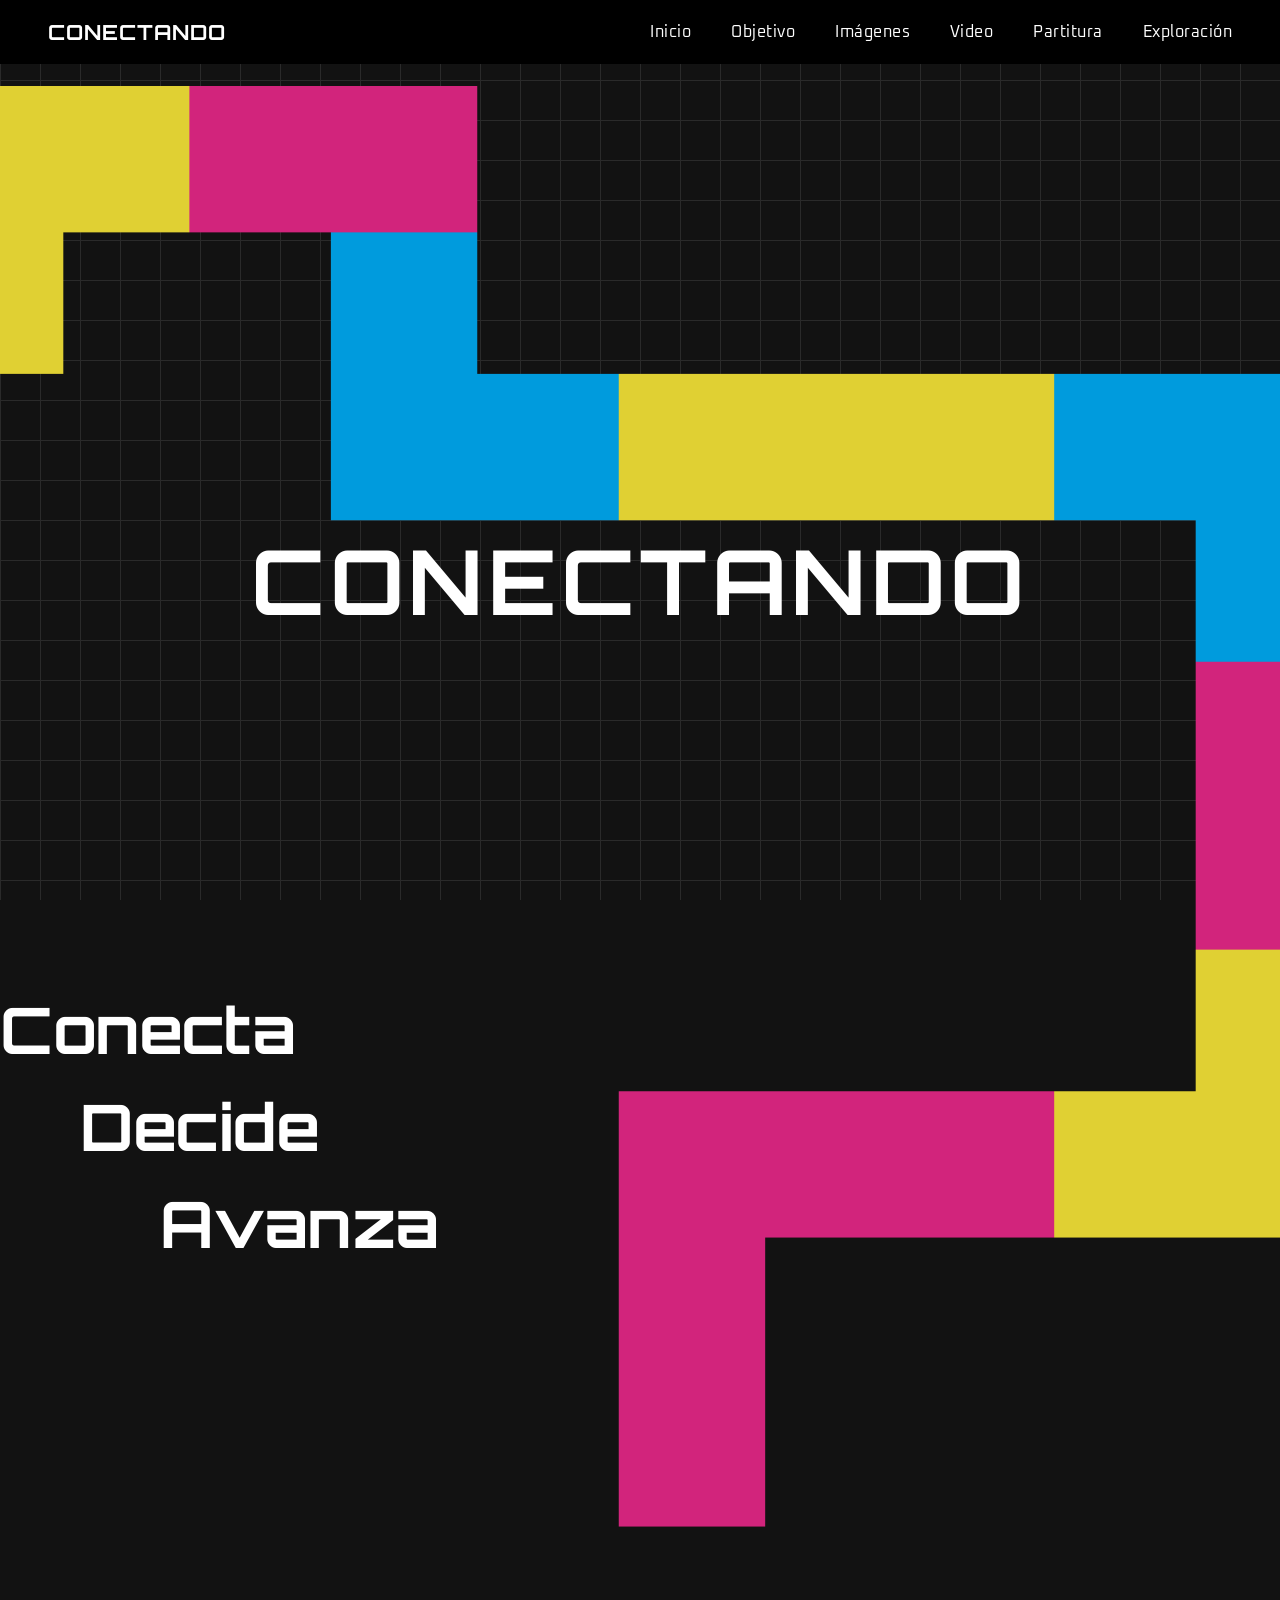
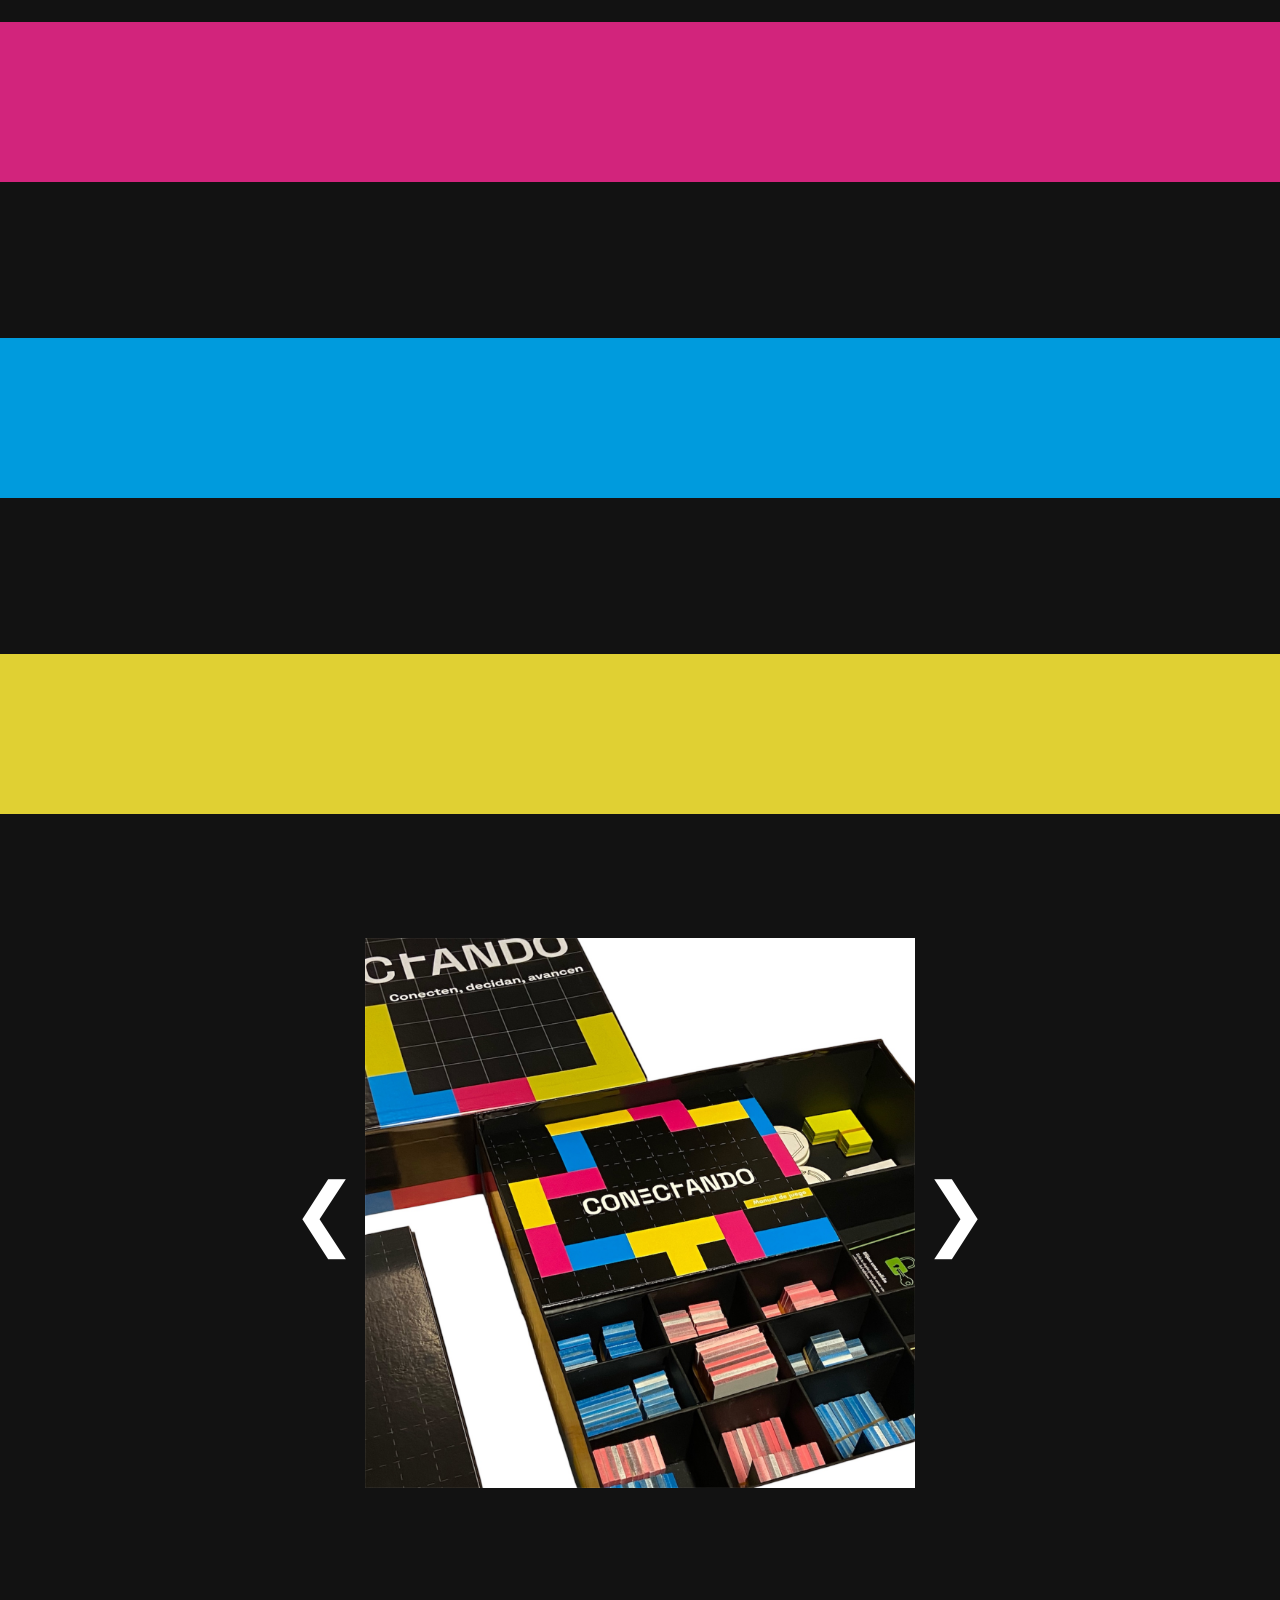
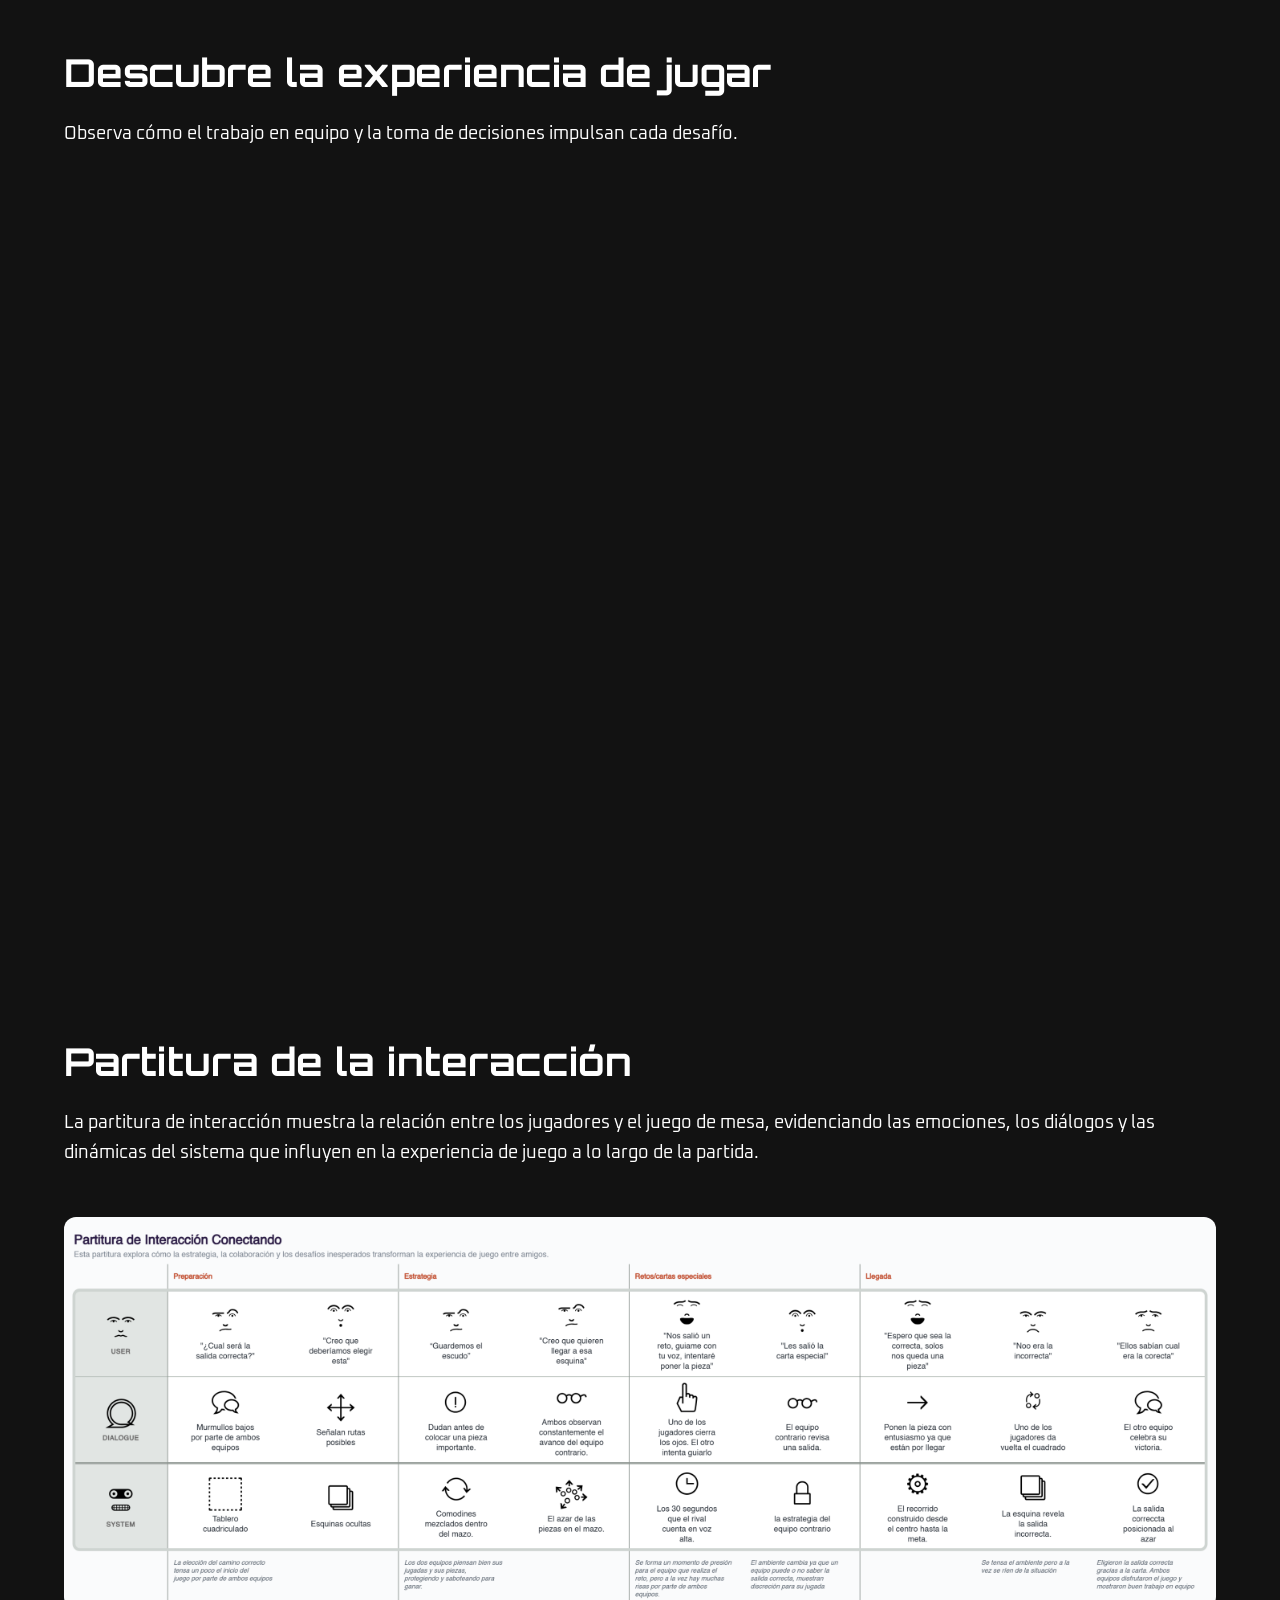
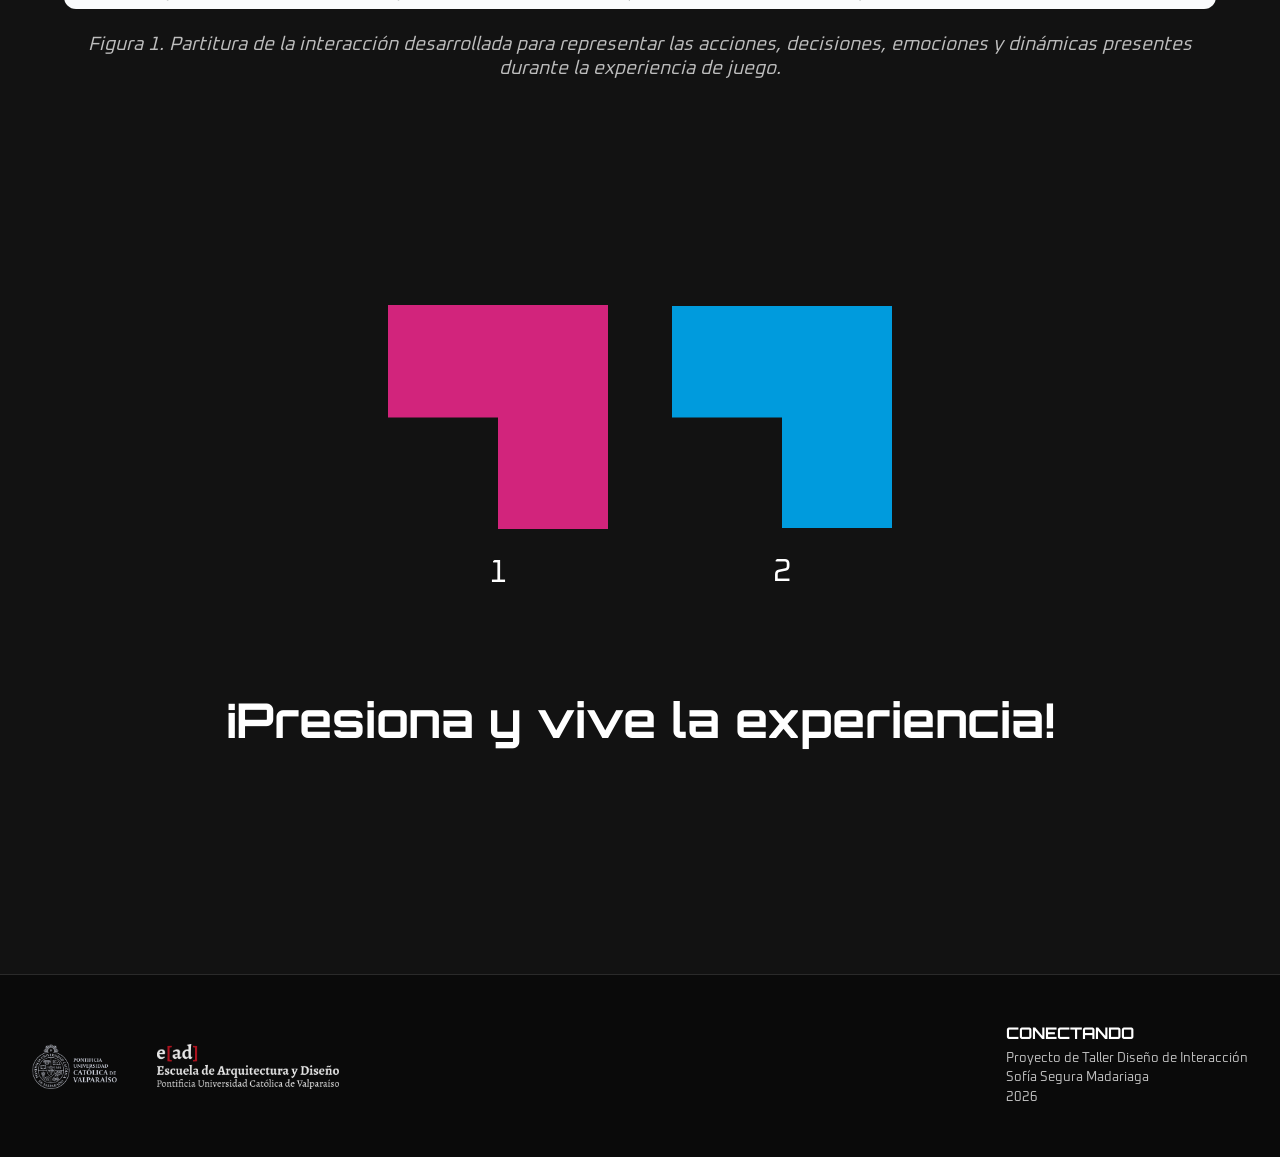
==== index.html @ a6052570 "Descripción de los cambios" ====
<!DOCTYPE html>
<html lang="es">


<head>


<meta charset="UTF-8">
<meta name="viewport" content="width=device-width, initial-scale=1.0">


<title>Conectando</title>


<link rel="preconnect" href="https://fonts.googleapis.com">
<link rel="preconnect" href="https://fonts.gstatic.com" crossorigin>


<link href="https://fonts.googleapis.com/css2?family=Orbitron:wght@400;500;700;800&family=Oxanium:wght@300;400;500;600;700&display=swap" rel="stylesheet">


<link rel="stylesheet" href="style.css">


</head>


<body>

<div class="grid"></div>

<nav id="navbar">

    <div class="nav-logo">CONECTANDO</div>

    <div class="nav-links">

        <a class="nav-link" data-color="amarillo" data-target="hero">Inicio</a>
        <a class="nav-link" data-color="rosa" data-target="franjas">Objetivo</a>
        <a class="nav-link" data-color="celeste" data-target="gallery">Imágenes</a>
        <a class="nav-link" data-color="amarillo" data-target="video">Video</a>
        <a class="nav-link" data-color="rosa" data-target="score">Partitura</a>
        <a class="nav-link" data-color="celeste" data-target="pieces">Exploración</a>

    </div>

</nav>

<div id="loader">

    <div class="loader-pieces">

        <img src="assets/PIEZA DE CARGA-1.png" class="loader-piece loader-yellow">

        <img src="assets/PIEZA DE CARGA-2.png" class="loader-piece loader-pink">

        <img src="assets/PIEZA DE CARGA-3.png" class="loader-piece loader-blue">

    </div>

</div>


<main>


<!-- HERO -->


<section id="hero">


    <div class="path-container">


        <img
            src="assets/V1-Recorrido.png"
            class="path"
            id="path-1"
            alt="Recorrido 1">


        <img
            src="assets/V2-Recorrido.png"
            class="path"
            id="path-2"
            alt="Recorrido 2">


        <img
            src="assets/V3-Recorrido.png"
            class="path"
            id="path-3"
            alt="Recorrido 3">


    </div>


    <div class="hero-content">


        <h1 id="titulo">
            CONECTANDO
        </h1>


        <div class="slogan">


            <span class="conecta">
                Conecta
            </span>


            <span class="decide">
                Decide
            </span>


            <span class="avanza">
                Avanza
            </span>


        </div>


    </div>


</section>


<!-- FRANJA 1 -->


<section class="info-section" id="franjas">


    <div class="info-wrapper">


        <div class="info-content">


            <h2>
                El juego de mesa que pone a prueba tu ingenio
            </h2>


            <p>
                Conectando es un emocionante juego de mesa para 4 jugadores divididos en 2 equipos. La estrategia, la intuición y el trabajo en equipo serán la clave para alcanzar la victoria.
            </p>


        </div>


        <div class="color-bar pink"></div>


    </div>


</section>


<!-- FRANJA 2 -->


<section class="info-section">


    <div class="info-wrapper">


        <div class="color-bar blue"></div>


        <div class="info-content">


            <h2>
                Construye tu camino desde el centro
            </h2>


            <p>
                Desde el centro del tablero, cada jugador construye su propio camino mientras enfrenta penitencias y aprovecha comodines que pueden ayudar a su equipo o sabotear a sus rivales.
            </p>


        </div>


    </div>


</section>


<!-- FRANJA 3 -->


<section class="info-section">


    <div class="info-wrapper">


        <div class="color-bar yellow"></div>


        <div class="info-content">


            <h2>
                Encuentra la salida correcta antes que los demás
            </h2>


            <p>
                El tablero tiene cuatro posibles salidas, pero solo una es la correcta. El equipo que logre conectar su ruta con la salida verde será el ganador.
            </p>


            <strong>
                ¿Lograrás descubrirla antes que tus oponentes?
            </strong>


        </div>


    </div>


</section>


<!-- CARRUSEL -->


<section id="gallery">


    <div class="carousel">


    <button class="arrow prev">&#10094;</button>


    <div class="carrusel">


        <img class="slide active" src="assets/Experiencia juego-Foto-1.JPG">


        <img class="slide" src="assets/Experiencia juego-Foto-2.JPG">


        <img class="slide" src="assets/Experiencia juego-Foto-3.jpeg">


        <img class="slide" src="assets/Experiencia juego-Foto-4.JPG">


    </div>


    <button class="arrow next">&#10095;</button>


</div>


</section>

<!-- VIDEO -->

<section id="video">

    <div class="video-header">

        <h2>
            Descubre la experiencia de jugar
        </h2>

        <p>
            Observa cómo el trabajo en equipo y la toma de decisiones impulsan cada desafío.
        </p>

    </div>

    <div class="video-wrapper">

        <iframe
            src="https://www.youtube.com/embed/erlROwDuNng"
            title="Video del juego Conectando"
            frameborder="0"
            allow="accelerometer; autoplay; clipboard-write; encrypted-media; gyroscope; picture-in-picture"
            allowfullscreen>
        </iframe>

    </div>

</section>

<!-- PARTITURA -->

<section id="score">

    <div class="score-header">

        <h2>
            Partitura de la interacción
        </h2>

        <p>
            La partitura de interacción muestra la relación entre los jugadores y el juego de mesa, evidenciando las emociones, los diálogos y las dinámicas del sistema que influyen en la experiencia de juego a lo largo de la partida.
        </p>

    </div>

    <div class="score-image">

        <img
            src="assets/Partitura-experiencia.png"
            alt="Partitura de la interacción">

            <p class="score-caption">
    Figura 1. Partitura de la interacción desarrollada para representar las acciones, decisiones, emociones y dinámicas presentes durante la experiencia de juego.
</p>

    </div>

</section>

<!-- PIEZAS -->


<section id="pieces">

    <div
        class="piece"
        data-link="exploracion.html">

        <img
            src="assets/Pieza-Boton-1.png"
            alt="Opción 1">

        <span>1</span>

    </div>

    <div
        class="piece"
        data-link="exploracion2.html">


        <img
            src="assets/Pieza-Boton-2.png"
            alt="Opción 2">

        <span>2</span>

    </div>

</section>


<!-- CTA -->


<section id="cta">


    <h2>
        ¡Presiona y vive la experiencia!
    </h2>


</section>


</main>

<footer id="footer">

    <div class="footer-logos">

        <img
            src="assets/logo-universidad.png"
            alt="Universidad">

        <img
            src="assets/Logo-facultad-EAD.png"
            alt="Facultad">

    </div>

    <div class="footer-info">

        <h3>CONECTANDO</h3>

        <p>Proyecto de Taller Diseño de Interacción</p>

        <p>Sofía Segura Madariaga</p>

        <p>2026</p>

    </div>



</footer>

<script src="script.js"></script>


</body>


</html>
---- style.css ----
:root{


--pink:#D2247C;
--blue:#009BDD;
--yellow:#E0D033;


--bg:#121212;
--grid:#2A2A2A;
--white:#F5F5F5;


}


*{
margin:0;
padding:0;
box-sizing:border-box;
}


body{

    padding-top:70px;


background:var(--bg);
color:white;
overflow-x:hidden;


font-family:'Oxanium',sans-serif;

    cursor:url('assets/Cursor-Amarillo.png') 0 0, auto;

}


/* GRID */


.grid{


position:fixed;
inset:0;


background-image:
linear-gradient(var(--grid) 1px, transparent 1px),
linear-gradient(90deg,var(--grid) 1px, transparent 1px);


background-size:40px 40px;


z-index:-1;


}


/* HERO */


#hero{


    position:relative;


    min-height:100vh;


    padding:1cm;


    margin-bottom:20rem;


}


.path-container{


    position:absolute;
    inset:0;


    overflow:visible;


    pointer-events:none;


}


.path{


    position:absolute;


    top:1rem;
    left:54%;


    transform:translateX(-58%);


    width: 1550px;


    height:auto;


}


/* TITULO */


.hero-content{


    position:relative;


    z-index:2;


    display:flex;


    flex-direction:column;


    align-items:center;


    padding-top:6rem;


}


#titulo{


    font-family:'Orbitron',sans-serif;


    font-size:clamp(4rem,7vw,7rem);


    font-weight:700;


    letter-spacing:.05em;


    text-align:center;


    margin-top:20rem;


     color:#ffffff;
    cursor:pointer;
    transition:color .3s ease;


}


/* ESLOGAN */


.slogan{


    margin-top:22rem;


    display:flex;
    flex-direction:column;


    gap:1rem;


    font-family:'Orbitron',sans-serif;


    font-size:4rem;


    font-weight:700;


}


.conecta{


    margin-left:-40rem;


}


.decide{


    margin-left:-35rem;


}


.avanza{


    margin-left:-30rem;


}


.conecta:hover{


color:var(--pink);


}


.decide:hover{


color:var(--yellow);


}


.avanza:hover{


color:var(--blue);


}


/* FRANJAS */


.info-section{
    margin-top:6rem;
}


.info-wrapper{


    position:relative;


    width:100%;


    height:220px;


    overflow:hidden;


}


/* TEXTO */


.info-content{


    position:absolute;


    top:0;
    left:0;


    width:100%;
    height:100%;


    display:flex;
    flex-direction:column;
    justify-content:center;


    padding:2rem;


    z-index:1;


    color:white;


}


.info-content h2{


    font-family:'Oxanium',sans-serif;


    font-size:2rem;


    margin-bottom:1rem;


}


.info-content p{

    font-family:'Oxanium',sans-serif;

    font-size:1.3rem;

    line-height:1.8;

    max-width:900px;

}

/* TEXTO EN NEGRITA */

.info-content strong{

    display:block;

    margin-top:1rem;

    font-size:1.4rem;

    font-weight:700;

}


/* FRANJA VISIBLE */


.color-bar{


    width:100%;
    height:160px;


    transition:
        height .4s ease,
        opacity .4s ease;


}


/* TEXTO OCULTO */


.info-content{


    max-height:0;


    overflow:hidden;


    opacity:0;


    padding:0 2rem;


    color:white;


    transition:
        max-height .5s ease,
        opacity .4s ease,
        padding .4s ease;


}


.info-content h2{


    font-family:'Oxanium',sans-serif;


    font-size:clamp(1.8rem,3vw,2.8rem);


    margin-bottom:1rem;


}


.info-content p{


    font-family:'Oxanium',sans-serif;


    line-height:1.8;


    max-width:900px;


}


/* EFECTO HOVER */


.info-wrapper:hover .color-bar{


    opacity:0;


    height:0;


}


.info-wrapper:hover .info-content{


    max-height:300px;


    opacity:1;


    padding:2rem;


}


/* COLORES */


.pink{


    background:var(--pink);


}


.blue{


    background:var(--blue);


}


.yellow{


    background:var(--yellow);


}


/* CARRUSEL */


#gallery{


padding:4rem 1rem;


margin-bottom:0px;


}


.carousel{


    position:relative;


    display:flex;


    justify-content:center;


    align-items:center;


}


.prev{


    left:22%;


}


.next{


    right:22%;


}


.slides{


    width:100%;
    height:420px;


    overflow:hidden;


}


.slide{


    width:100%;


    height:550px;


    object-fit:contain;


    display:none;


}


.slide.active{


display:block;


}


.arrow{


    position:absolute;


    top:50%;


    transform:translateY(-50%);


    background:none;
    border:none;


    color:white;


    font-size:5rem;


    cursor:pointer;


    z-index:999;


    line-height:1;


}


/* PIEZAS */


#pieces{

    width:100%;

    display:flex;

    justify-content:center;

    align-items:center;

    margin-top:6rem;

    gap:4rem;
}

.piece{


    display:flex;
    flex-direction:column;
    align-items:center;
    cursor:pointer;
}


.piece:hover{


transform:translateY(-8px);


}


.piece img{


width:220px;


}


.piece span{


    margin-top:1.5rem;


    color:#fff;


    font-size:2rem;


}


/* CTA */


#cta{

    text-align:center;

    padding-top:6rem;

    padding-bottom:6rem;

}


#cta h2{


font-family:'Orbitron';


font-size:clamp(2rem,5vw,3rem);


}


@media(max-width:768px){


#pieces{


flex-direction:column;


align-items:center;


}


}


/* Ancho del scroll */
::-webkit-scrollbar{
    width:12px;
}


/* Fondo */
::-webkit-scrollbar-track{
    background:#0a0a0a;
}


/* Barra */
::-webkit-scrollbar-thumb{
    background:#d12a82;
    border-radius:10px;
    transition:background .3s ease;
}


/* Hover */
::-webkit-scrollbar-thumb:hover{
    background:#1aa0d8;
}


/* Mientras se mantiene presionada */
::-webkit-scrollbar-thumb:active{
    background:#d9cf35;
}


::-webkit-scrollbar-thumb{
    background:var(--pink);
}


::-webkit-scrollbar-thumb:hover{
    background:var(--blue);
}


::-webkit-scrollbar-thumb:active{
    background:var(--yellow);
}



/* LOADER */

#loader{

    position:fixed;

    top:0;
    left:0;

    width:100vw;
    height:100vh;

    background:#121212;

    display:flex;

    justify-content:center;
    align-items:center;

    z-index:999999;

}

.loader-pieces{

    display:flex;

    align-items:center;

    gap:1rem; /* misma separación */

}

.loader-piece{

    display:block;

    height:auto;

    transform-origin:center center;

}

/* TAMAÑOS */

.loader-yellow{

    width:120px;

    animation:spin 2s linear infinite;

}

.loader-pink{

    width:120px;

    animation:spin 2s linear infinite;

}

.loader-blue{

    width:45px;

    animation:spin 2s linear infinite;

}

@keyframes spin{

    from{
        transform:rotate(0deg);
    }

    to{
        transform:rotate(360deg);
    }

}

/* VIDEO */

#video{

    margin-top:3rem;

    padding:3rem 4rem 6rem 4rem;

    box-sizing:border-box;

}

.video-header{

    max-width:100%;

    margin-bottom:3rem;

    padding:0;

}

.video-header h2{

    font-family:'Orbitron';

    font-size:clamp(1.5rem,3vw,2.5rem);

    margin-bottom:1.5rem;

}

.video-header p{

    font-size:1.1rem;

    line-height:1.7;

    max-width:1100px;

}

.video-wrapper{

    position:relative;

    width:100%;

    max-width:1200px;

    margin:0 auto;

    aspect-ratio:16/9;

    border-radius:12px;

    overflow:hidden;

}

.video-wrapper iframe{

    position:absolute;

    top:0;
    left:0;

    width:100%;
    height:100%;

}


/* PARTITURA*/

.score-header{

    max-width:100%;
    margin-bottom:3rem;
    padding:0;

}

.score-header h2{

    font-family:'Orbitron';
    font-size:clamp(1.5rem,3vw,2.5rem);
    margin-bottom:1.5rem;
}

.score-header p{
    font-size:1.1rem;
    line-height:1.7;
    max-width:1100px;
}

.score-image{

    width:100%;
    max-width:1200px;
    margin:0 auto;
}

.score-image img{

    width:100%;

    display:block;

    border-radius:12px;
}

#score{

    margin-top:3rem;
    padding:3rem 4rem 6rem 4rem;
    box-sizing:border-box;
}

.score-header{
    max-width:100%;
    margin-bottom:3rem;
    padding:0;
}

.score-caption{

    display:block;

    width:100%;

    text-align:center;
    margin-top:1.5rem;
    margin-bottom:2rem;

    font-size:1.2rem;

    color:#bdbdbd;

    font-style:italic;

}

/* FOOTER */

#footer{

    margin-top:8rem;
    padding:3rem 2rem;
    border-top:1px solid #2a2a2a;

    background:#0a0a0a;

    display:flex;
    flex-direction:row;
    justify-content:space-between;
    align-items:center;

    gap:2rem;

}

.footer-logos{

    display:flex;
    justify-content:flex-end;
    align-items:center;
    gap:2.5rem;
    margin-left:0;
}

.footer-logos img{
    height:45px;

    width:auto;

    opacity:.9;

}

.footer-info{
    text-align:left;
}

.footer-info h3{

    font-family:'Orbitron';
    font-size:1rem;
    margin-bottom:.5rem;
}

.footer-info p{

    color:#bdbdbd;
    margin:.2rem 0;
    font-size:.8rem;
}

/* NAVBAR */

#navbar{

    position:fixed;

    top:0;
    left:0;

    width:100%;

    background:#000;

    display:flex;

    justify-content:space-between;
    align-items:center;

    padding:1.2rem 3rem;

    z-index:9999;

    box-sizing:border-box;

}

.nav-logo{

    font-family:'Orbitron',sans-serif;

    font-weight:700;

    font-size:1.3rem;

    letter-spacing:.05em;

    color:#fff;

}

.nav-links{

    display:flex;

    gap:2.5rem;

}

.nav-link{

    font-family:'Oxanium',sans-serif;

    font-size:1rem;

    letter-spacing:.03em;

    color:#fff;

    text-decoration:none;

    cursor:pointer;

    transition:color .3s ease;

}

.nav-link.active-amarillo{

    color:var(--yellow);

}

.nav-link.active-rosa{

    color:var(--pink);

}

.nav-link.active-celeste{

    color:var(--blue);

}

@media(max-width:768px){

    #navbar{

        flex-direction:column;

        gap:1rem;

        padding:1rem 1.5rem;

    }

    .nav-links{

        flex-wrap:wrap;

        justify-content:center;

        gap:1.2rem;

    }

}
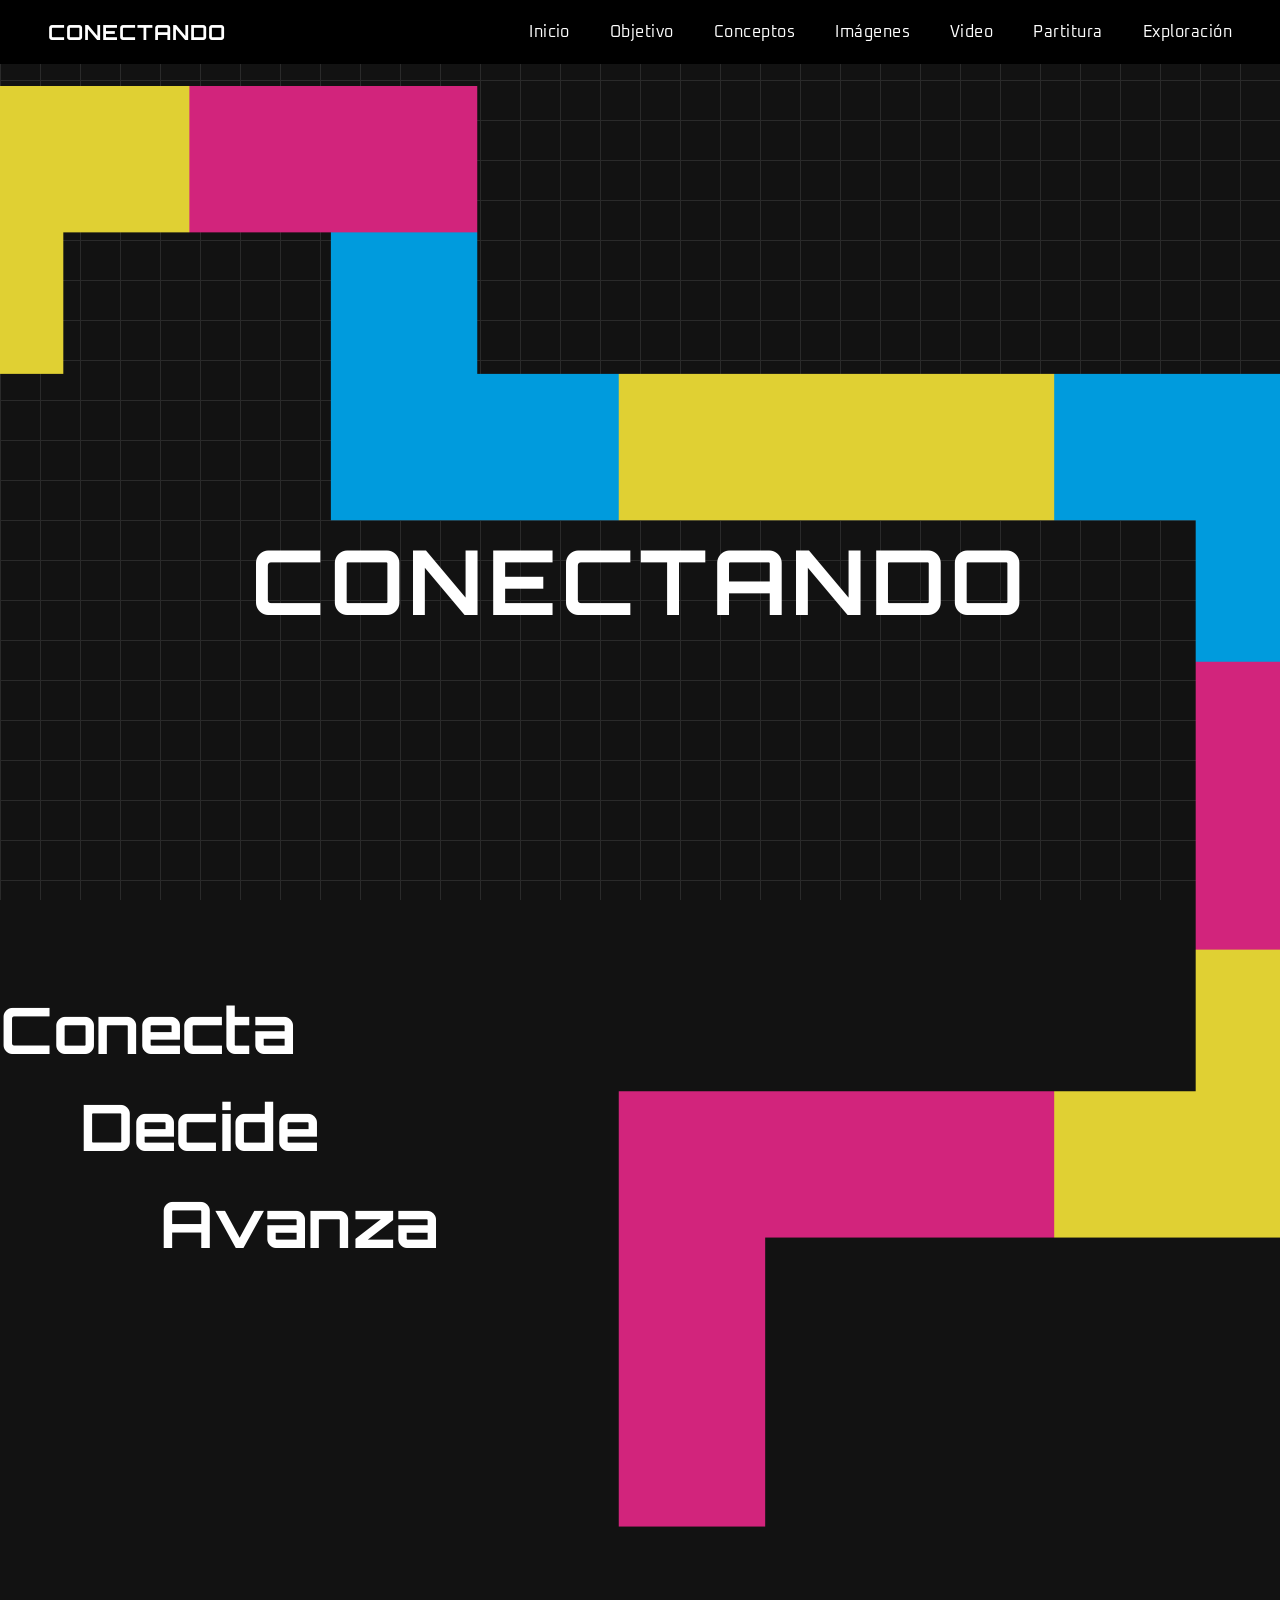
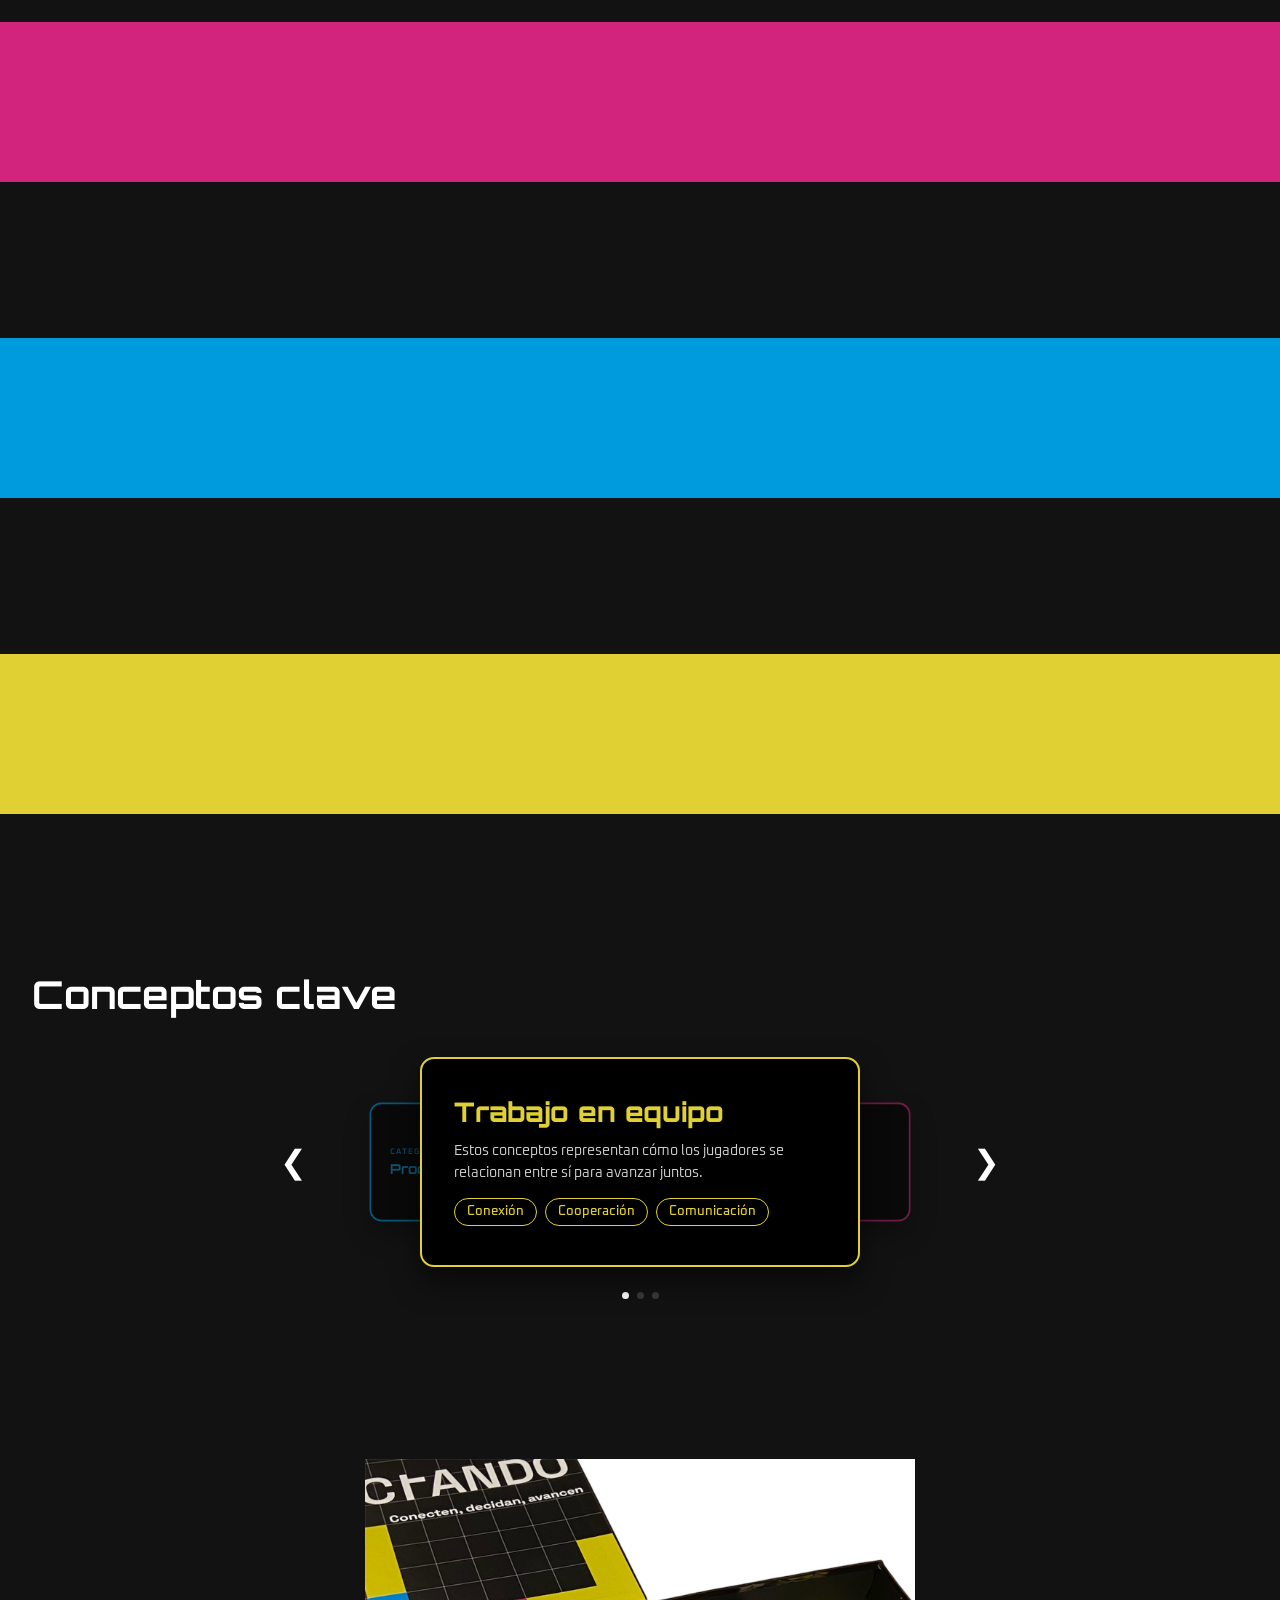
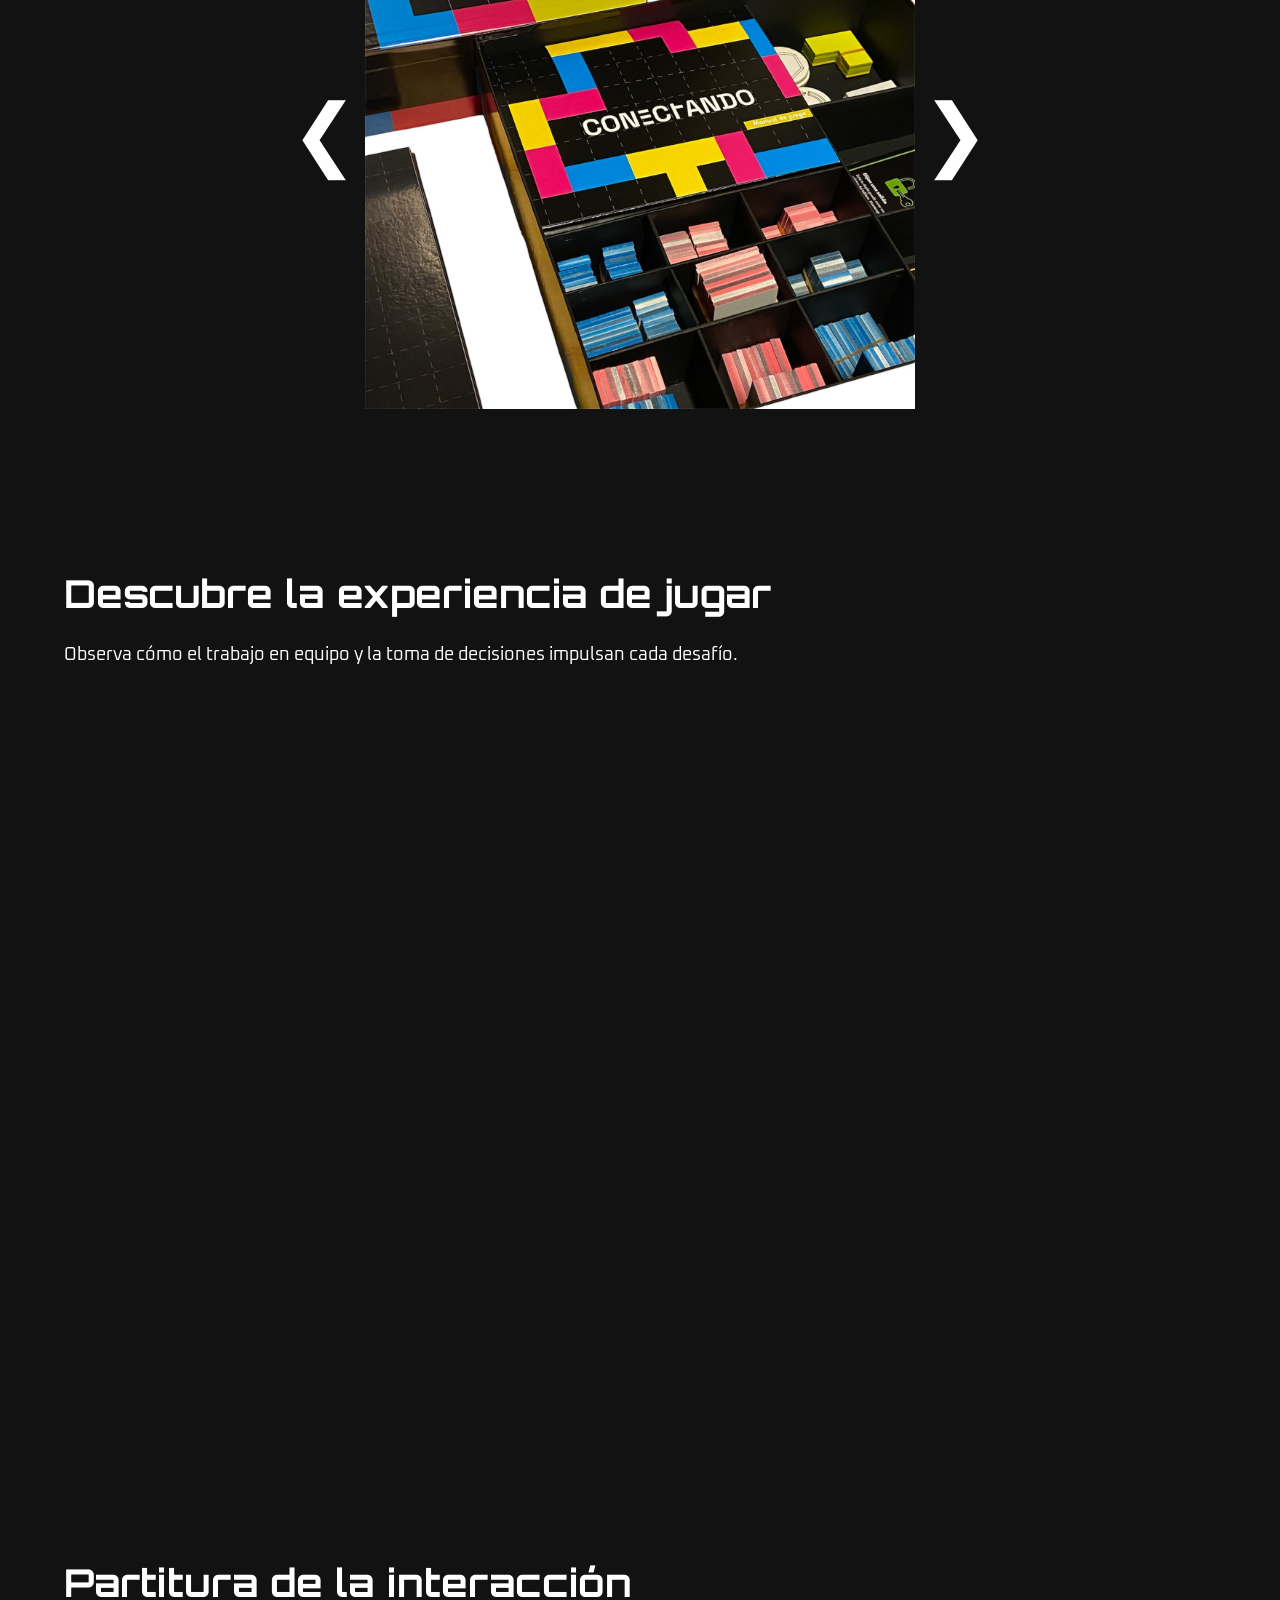
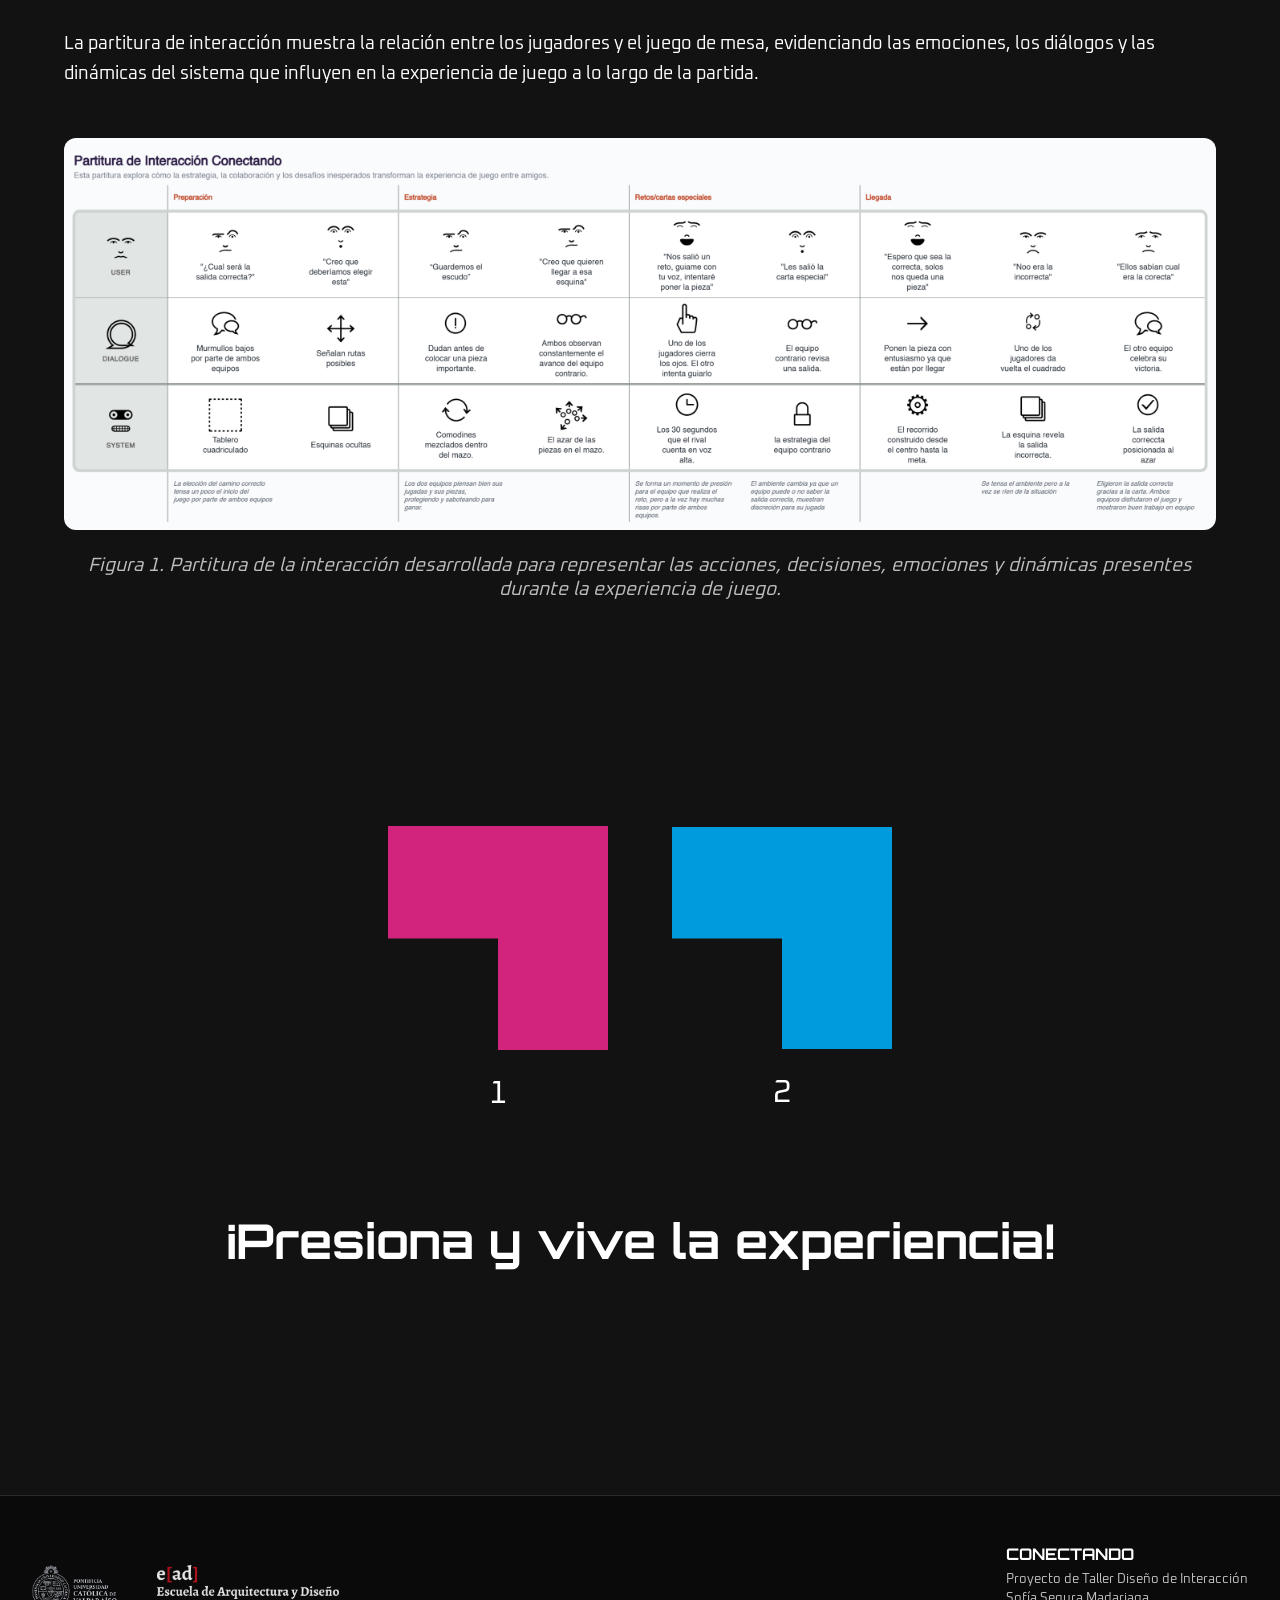
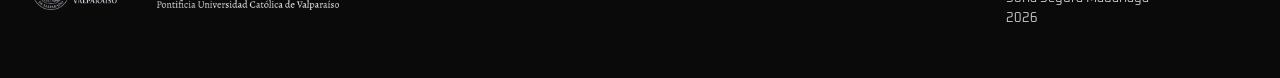
==== commit d7a823fb: "Descripción de los cambios" ====
--- a/index.html
+++ b/index.html
@@ -35,14 +35,15 @@
 
     <div class="nav-links">
 
-        <a class="nav-link" data-color="amarillo" data-target="hero">Inicio</a>
-        <a class="nav-link" data-color="rosa" data-target="franjas">Objetivo</a>
-        <a class="nav-link" data-color="celeste" data-target="gallery">Imágenes</a>
-        <a class="nav-link" data-color="amarillo" data-target="video">Video</a>
-        <a class="nav-link" data-color="rosa" data-target="score">Partitura</a>
-        <a class="nav-link" data-color="celeste" data-target="pieces">Exploración</a>
-
-    </div>
+    <a class="nav-link" data-color="amarillo" data-target="hero">Inicio</a>
+    <a class="nav-link" data-color="rosa" data-target="franjas">Objetivo</a>
+    <a class="nav-link" data-color="celeste" data-target="conceptos">Conceptos</a>
+    <a class="nav-link" data-color="amarillo" data-target="gallery">Imágenes</a>
+    <a class="nav-link" data-color="rosa" data-target="video">Video</a>
+    <a class="nav-link" data-color="celeste" data-target="score">Partitura</a>
+    <a class="nav-link" data-color="amarillo" data-target="pieces">Exploración</a>
+
+</div>
 
 </nav>
 
@@ -235,6 +236,31 @@
 
     </div>
 
+
+</section>
+
+
+<!-- CONCEPTOS CLAVE -->
+
+<section id="conceptos">
+
+    <div class="concepts-header">
+    <h2>Conceptos clave</h2>
+</div>
+
+    <div class="concepts-stage" id="conceptStage">
+
+        <button class="concept-arrow prev" id="conceptPrev">&#10094;</button>
+
+        <button class="concept-arrow next" id="conceptNext">&#10095;</button>
+
+    </div>
+
+    <div class="concept-dots" id="conceptDots">
+        <div class="concept-dot active" data-i="0"></div>
+        <div class="concept-dot" data-i="1"></div>
+        <div class="concept-dot" data-i="2"></div>
+    </div>
 
 </section>
 
--- a/style.css
+++ b/style.css
@@ -495,6 +495,317 @@
 
     background:var(--yellow);
 
+
+}
+
+
+/* CONCEPTOS CLAVE */
+
+#conceptos{
+
+    margin-top:5rem;
+
+    margin-bottom:5rem;
+
+    padding:1rem 2rem;
+
+}
+
+.concepts-header{
+
+    max-width:100%;
+
+    margin-bottom:1.5rem;
+
+    padding:0;
+
+}
+
+.concepts-header h2{
+
+    font-family:'Orbitron';
+
+    font-size:clamp(1.5rem,3vw,2.5rem);
+
+    margin-bottom:1.5rem;
+
+}
+
+.concepts-stage{
+
+    position:relative;
+
+    height:240px;
+
+    display:flex;
+
+    align-items:center;
+
+    justify-content:center;
+
+}
+
+.concept-card{
+
+    position:absolute;
+
+    border-radius:14px;
+
+    background:#000;
+
+    border:2px solid;
+
+    font-family:'Oxanium',sans-serif;
+
+    box-shadow:0 14px 30px rgba(0,0,0,.55);
+
+    overflow:hidden;
+
+    display:flex;
+
+    flex-direction:column;
+
+    justify-content:center;
+
+    transition:
+        transform .55s cubic-bezier(.4,0,.2,1),
+        opacity .55s ease,
+        width .55s cubic-bezier(.4,0,.2,1),
+        height .55s cubic-bezier(.4,0,.2,1),
+        padding .55s ease;
+
+}
+
+.concept-slot-center{
+
+    width:440px;
+    height:210px;
+
+    padding:28px 32px;
+
+    z-index:5;
+
+    opacity:1;
+
+    transform:translateX(0) scale(1);
+
+}
+
+.concept-slot-left{
+
+    width:260px;
+    height:140px;
+
+    padding:0 22px;
+
+    z-index:1;
+
+    opacity:.5;
+
+    transform:translateX(-160px) scale(.85);
+
+}
+
+.concept-slot-right{
+
+    width:260px;
+    height:140px;
+
+    padding:0 22px;
+
+    z-index:1;
+
+    opacity:.5;
+
+    transform:translateX(160px) scale(.85);
+
+}
+
+.concept-tag{
+
+    font-size:10px;
+
+    letter-spacing:.07em;
+
+    text-transform:uppercase;
+
+    font-weight:600;
+
+    display:block;
+
+    margin-bottom:4px;
+
+    opacity:.85;
+
+    white-space:nowrap;
+
+}
+
+.concept-side-slogan{
+
+    font-family:'Orbitron',sans-serif;
+
+    font-weight:700;
+
+    font-size:16px;
+
+    white-space:nowrap;
+
+}
+
+.concept-slogan{
+
+    font-family:'Orbitron',sans-serif;
+
+    font-weight:800;
+
+    font-size:27px;
+
+    line-height:1.15;
+
+    margin-bottom:12px;
+
+    white-space:nowrap;
+
+}
+
+.concept-desc{
+
+    font-size:14px;
+
+    line-height:1.6;
+
+    color:#cfcfcf;
+
+    margin-bottom:14px;
+
+    opacity:0;
+
+    transition:opacity .25s ease;
+
+}
+
+.concept-slot-center .concept-desc{
+
+    opacity:1;
+
+    transition-delay:.3s;
+
+}
+
+.concept-words{
+
+    display:flex;
+
+    flex-wrap:wrap;
+
+    gap:8px;
+
+    opacity:0;
+
+    transition:opacity .25s ease;
+
+}
+
+.concept-slot-center .concept-words{
+
+    opacity:1;
+
+    transition-delay:.3s;
+
+}
+
+.concept-word-chip{
+
+    font-size:13px;
+
+    font-weight:500;
+
+    padding:5px 12px;
+
+    border-radius:999px;
+
+    border:1px solid;
+
+    white-space:nowrap;
+
+}
+
+.concept-arrow{
+
+    position:absolute;
+
+    top:50%;
+
+    transform:translateY(-50%);
+
+    background:none;
+
+    border:none;
+
+    color:#fff;
+
+    font-size:32px;
+
+    cursor:pointer;
+
+    z-index:10;
+
+    line-height:1;
+
+}
+
+.concept-arrow.prev{
+
+    left:calc(50% - 360px);
+
+}
+
+.concept-arrow.next{
+
+    right:calc(50% - 360px);
+
+}
+
+.concept-dots{
+
+    display:flex;
+
+    justify-content:center;
+
+    gap:8px;
+
+    margin-top:10px;
+
+}
+
+.concept-dot{
+
+    width:7px;
+    height:7px;
+
+    border-radius:50%;
+
+    background:#3a3a3a;
+
+    cursor:pointer;
+
+}
+
+.concept-dot.active{
+
+    background:#fff;
+
+}
+
+@media(max-width:768px){
+
+    .concept-slot-left,
+    .concept-slot-right{
+
+        display:none;
+
+    }
 
 }
 
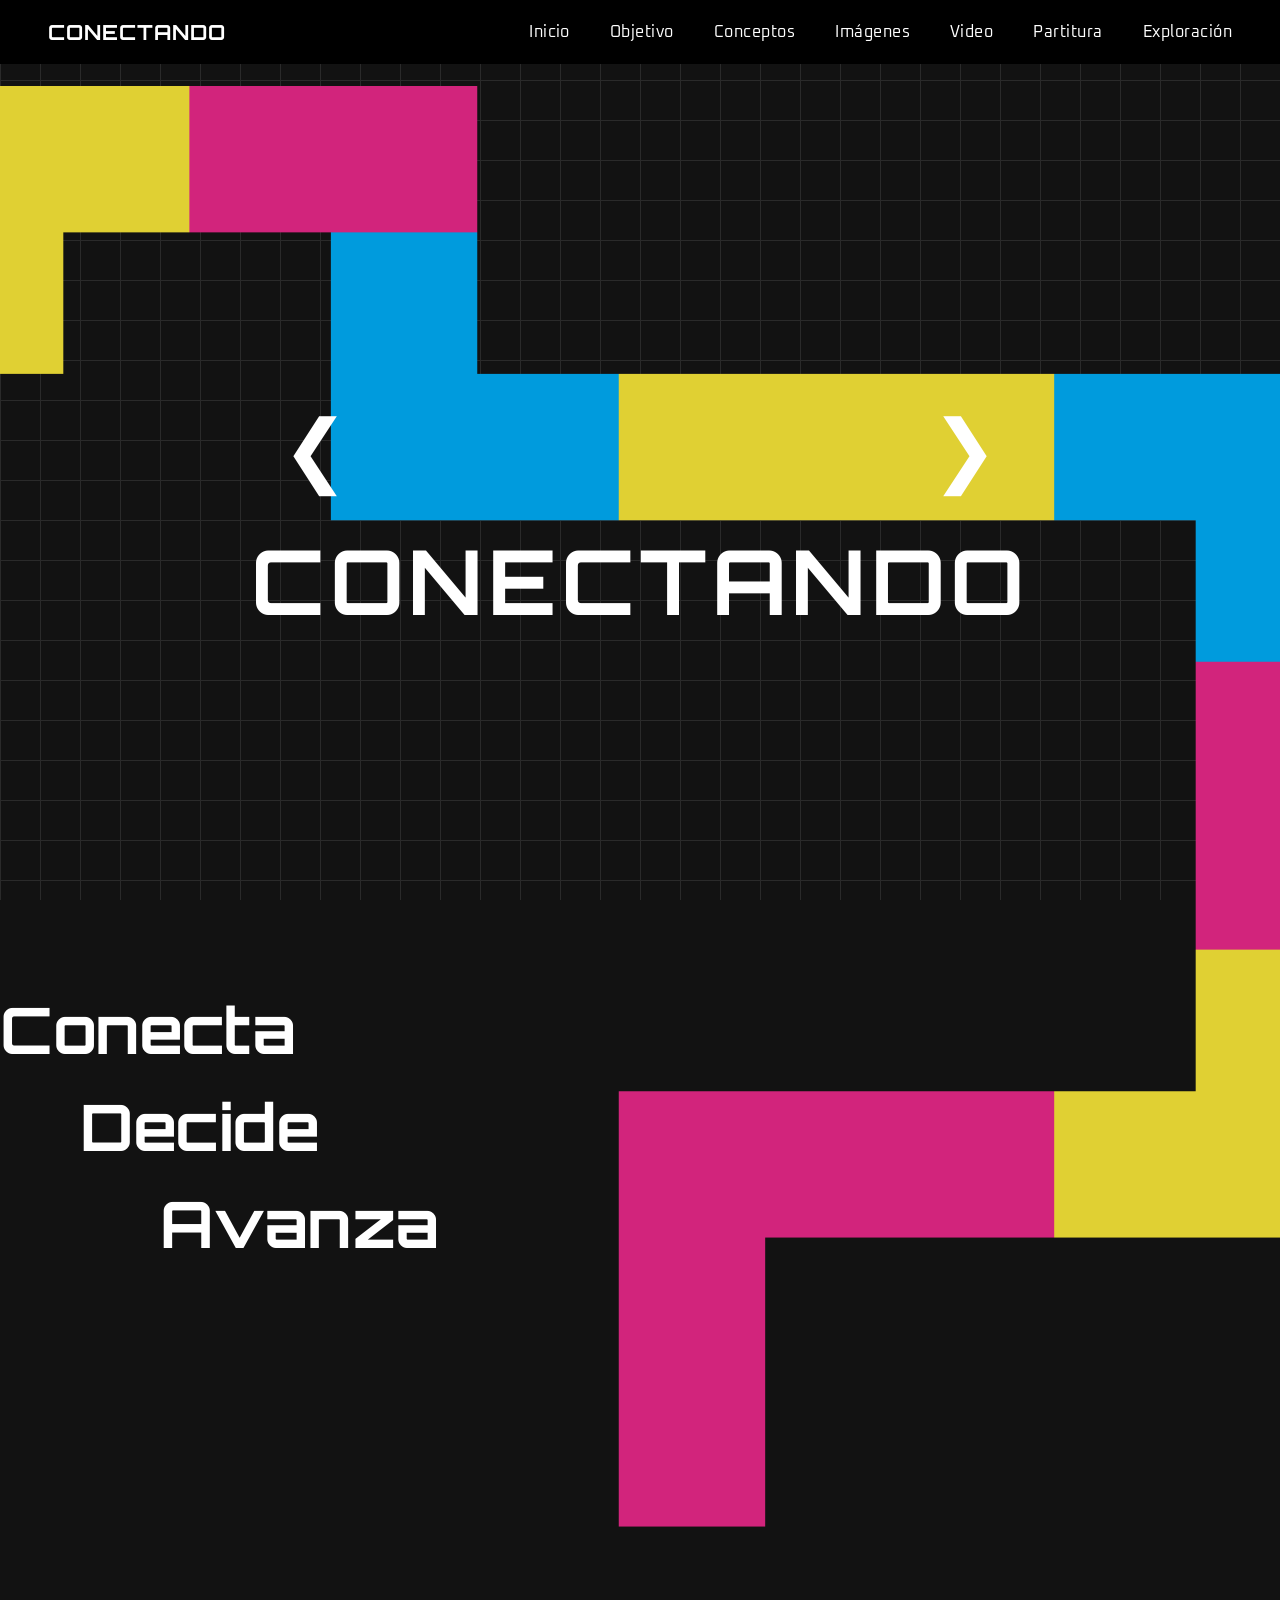
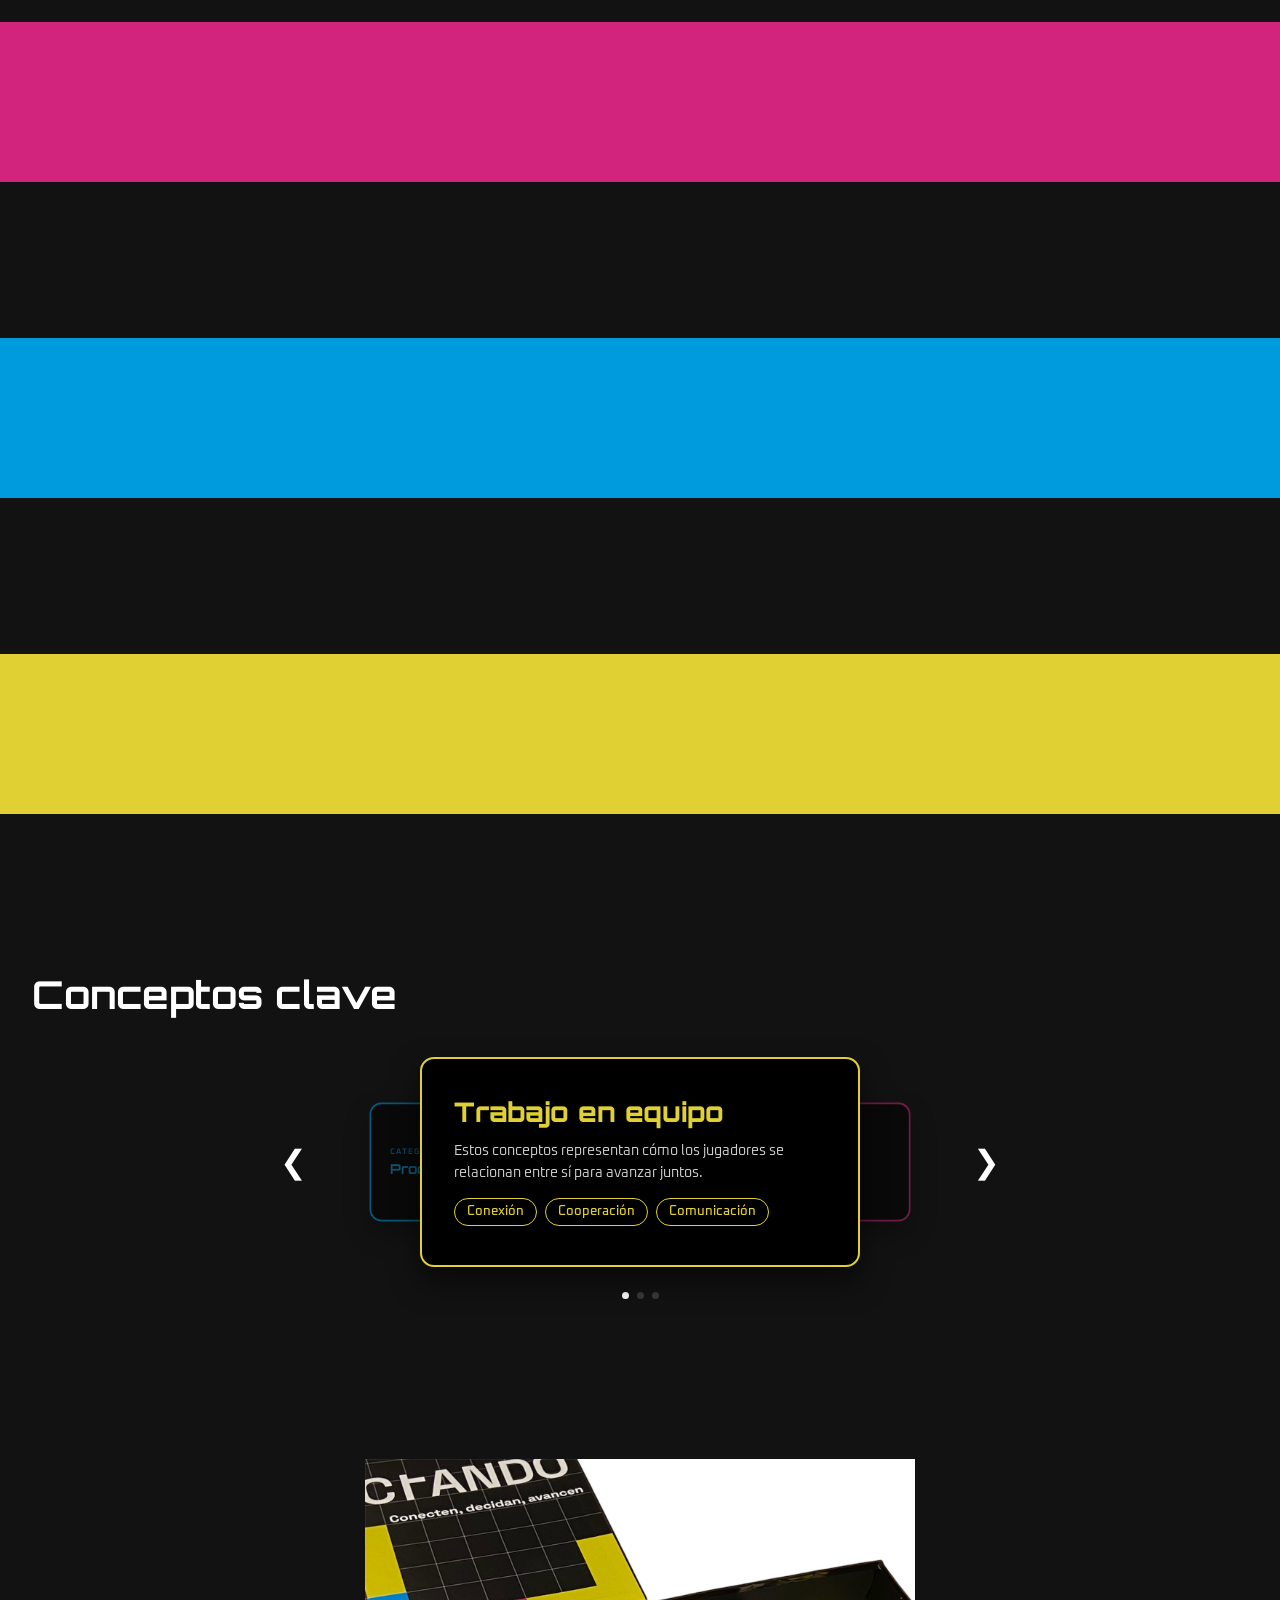
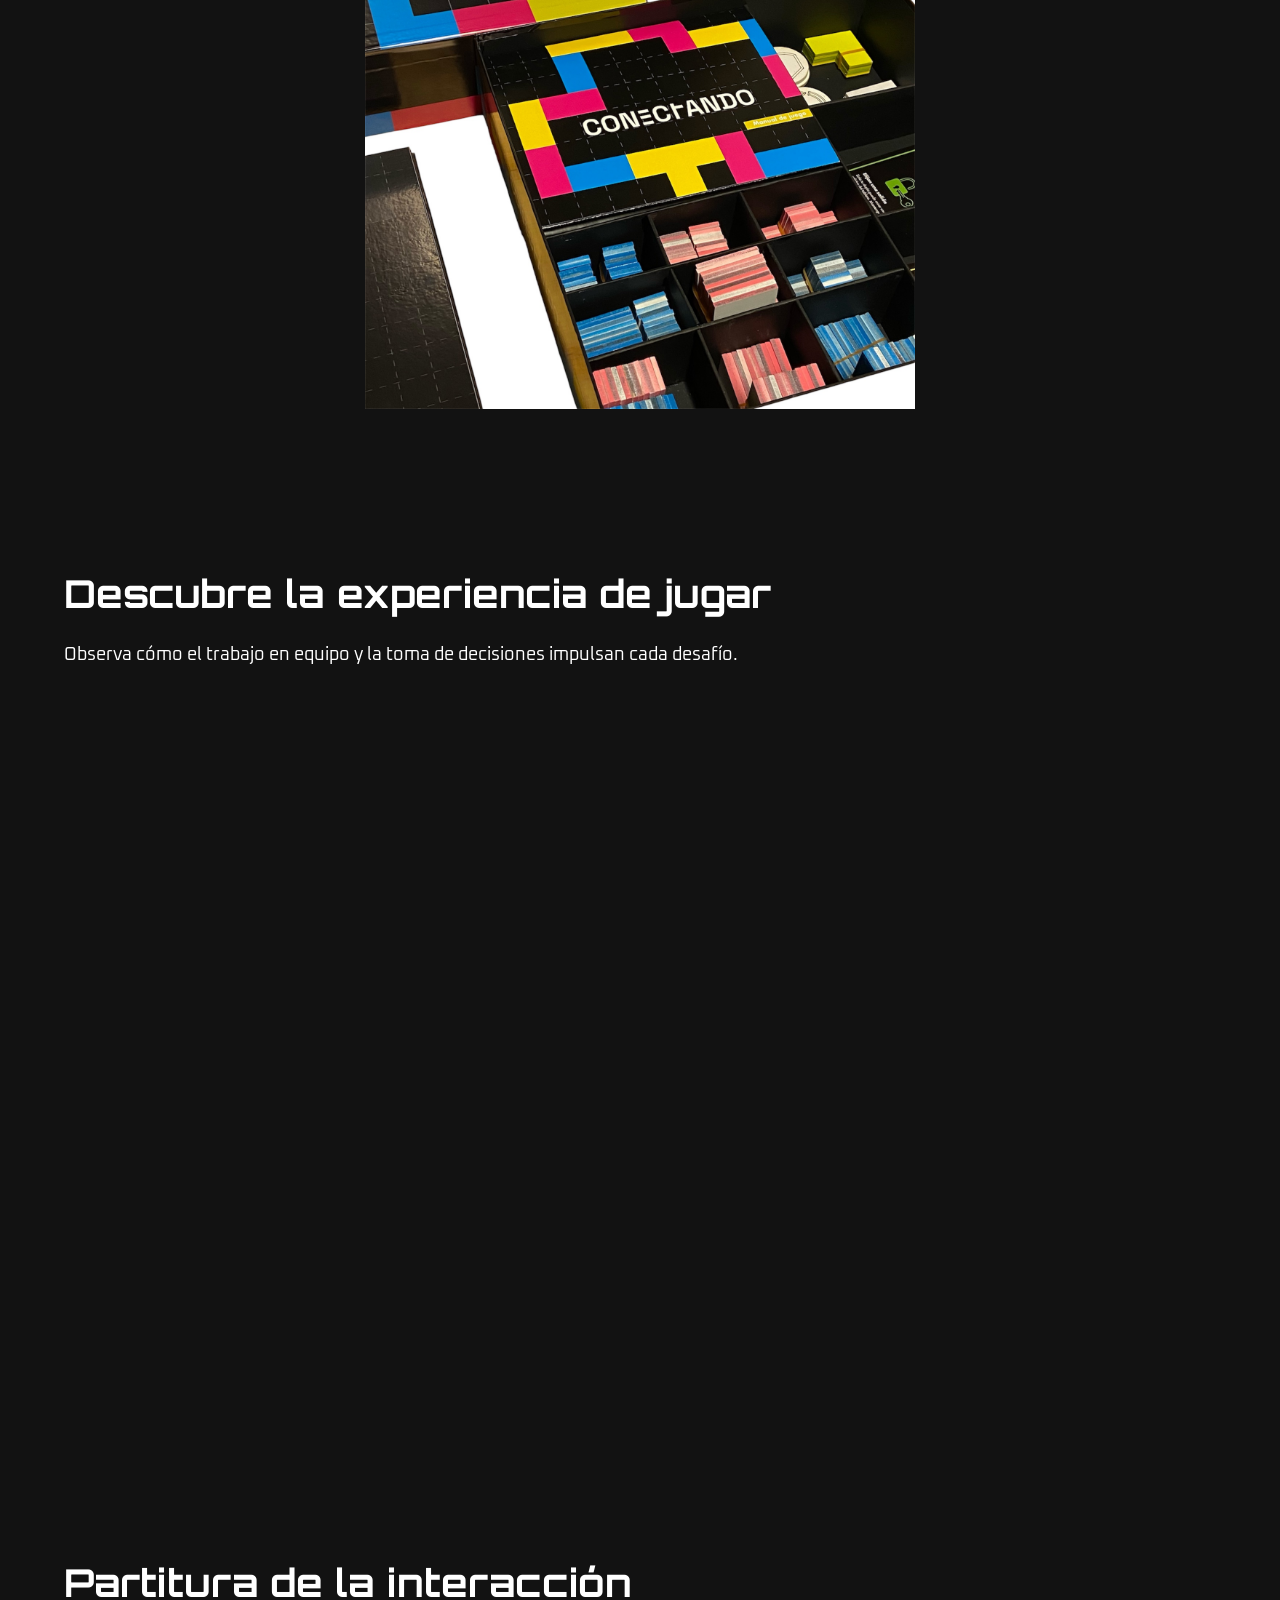
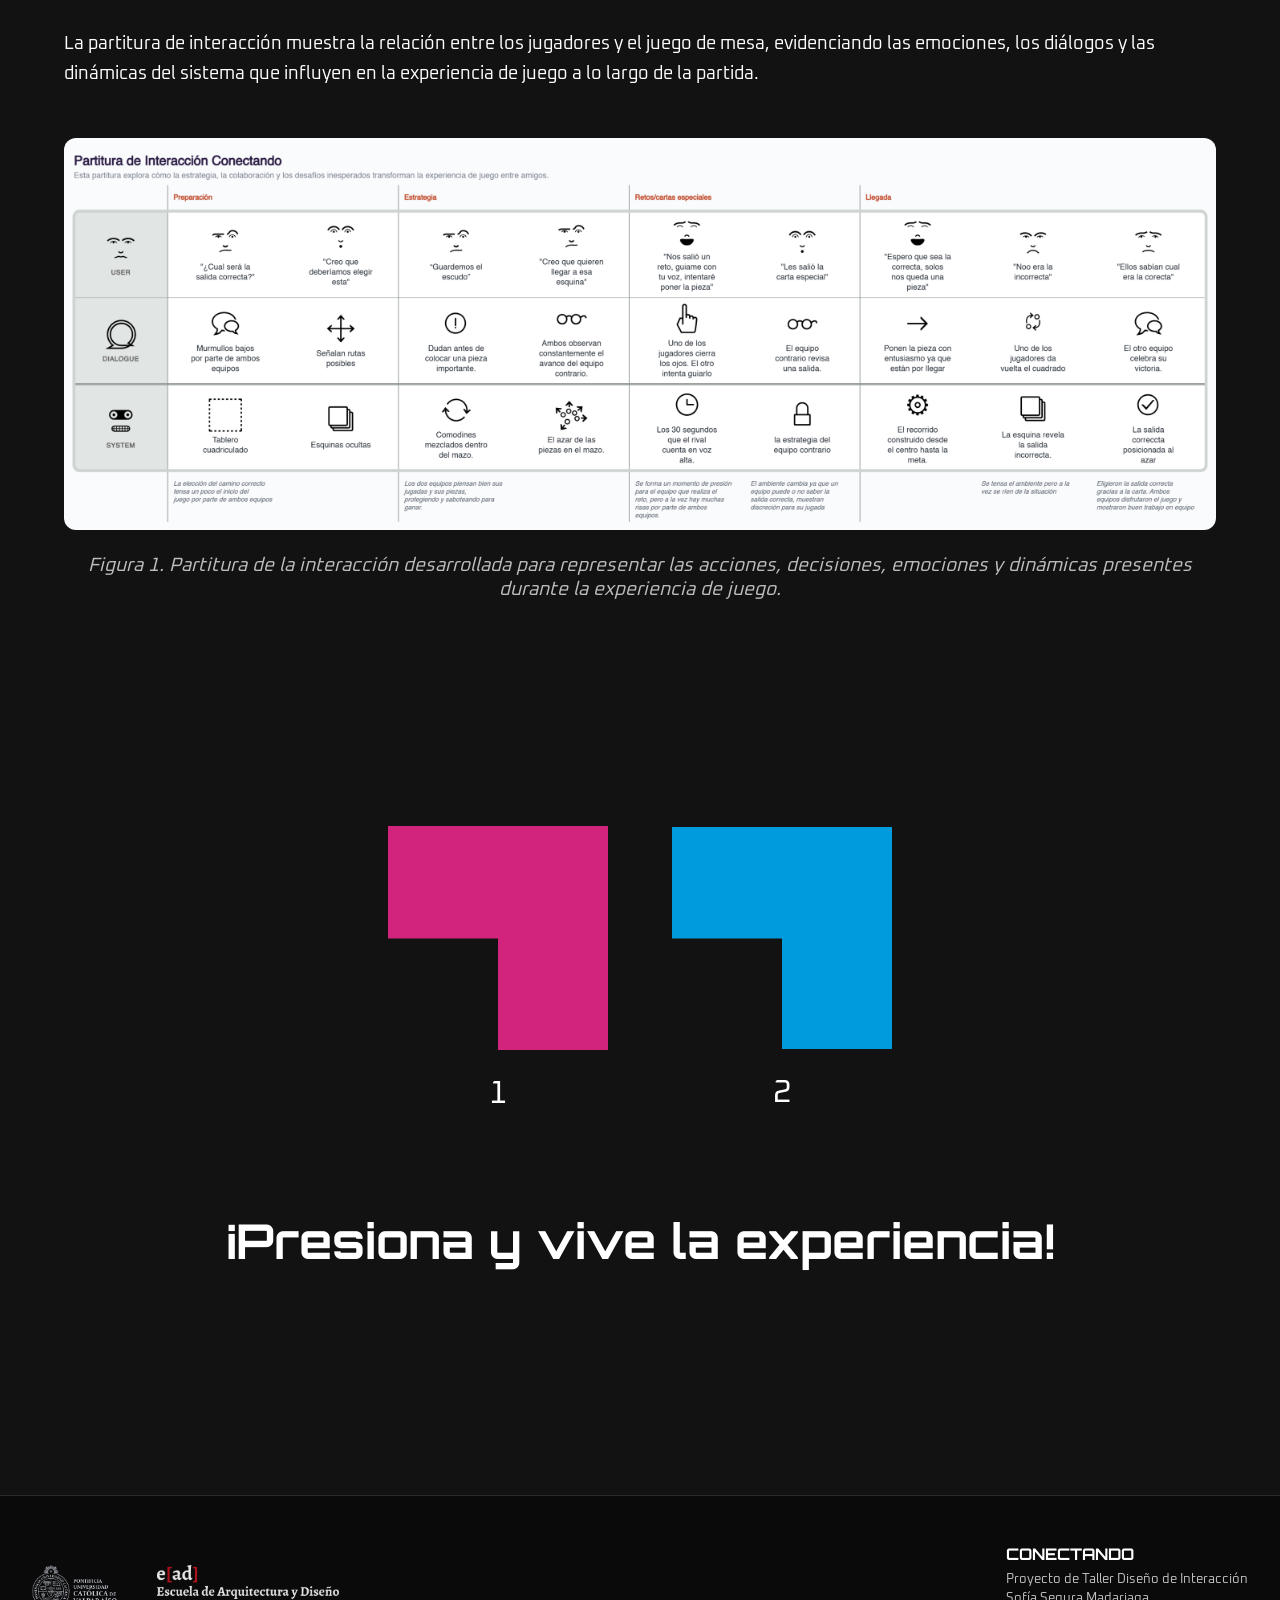
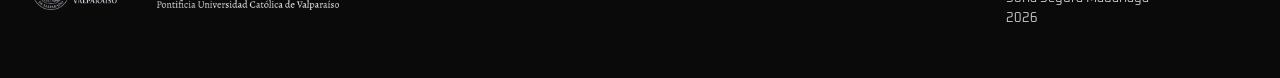
==== commit d1e17f95: "Descripción de los cambios" ====
--- a/index.html
+++ b/index.html
@@ -271,14 +271,14 @@
 <section id="gallery">
 
 
-    <div class="carousel">
-
-
-    <button class="arrow prev">&#10094;</button>
-
-
     <div class="carrusel">
 
+    <button id="galleryPrev" class="arrow prev">
+        &#10094;
+    </button>
+
+    <div class="carrusel">
+
 
         <img class="slide active" src="assets/Experiencia juego-Foto-1.JPG">
 
@@ -294,9 +294,9 @@
 
     </div>
 
-
-    <button class="arrow next">&#10095;</button>
-
+    <button id="galleryNext" class="arrow next">
+        &#10095;
+    </button>
 
 </div>
 
--- a/style.css
+++ b/style.css
@@ -861,7 +861,7 @@
 }
 
 
-.slides{
+.slide{
 
 
     width:100%;
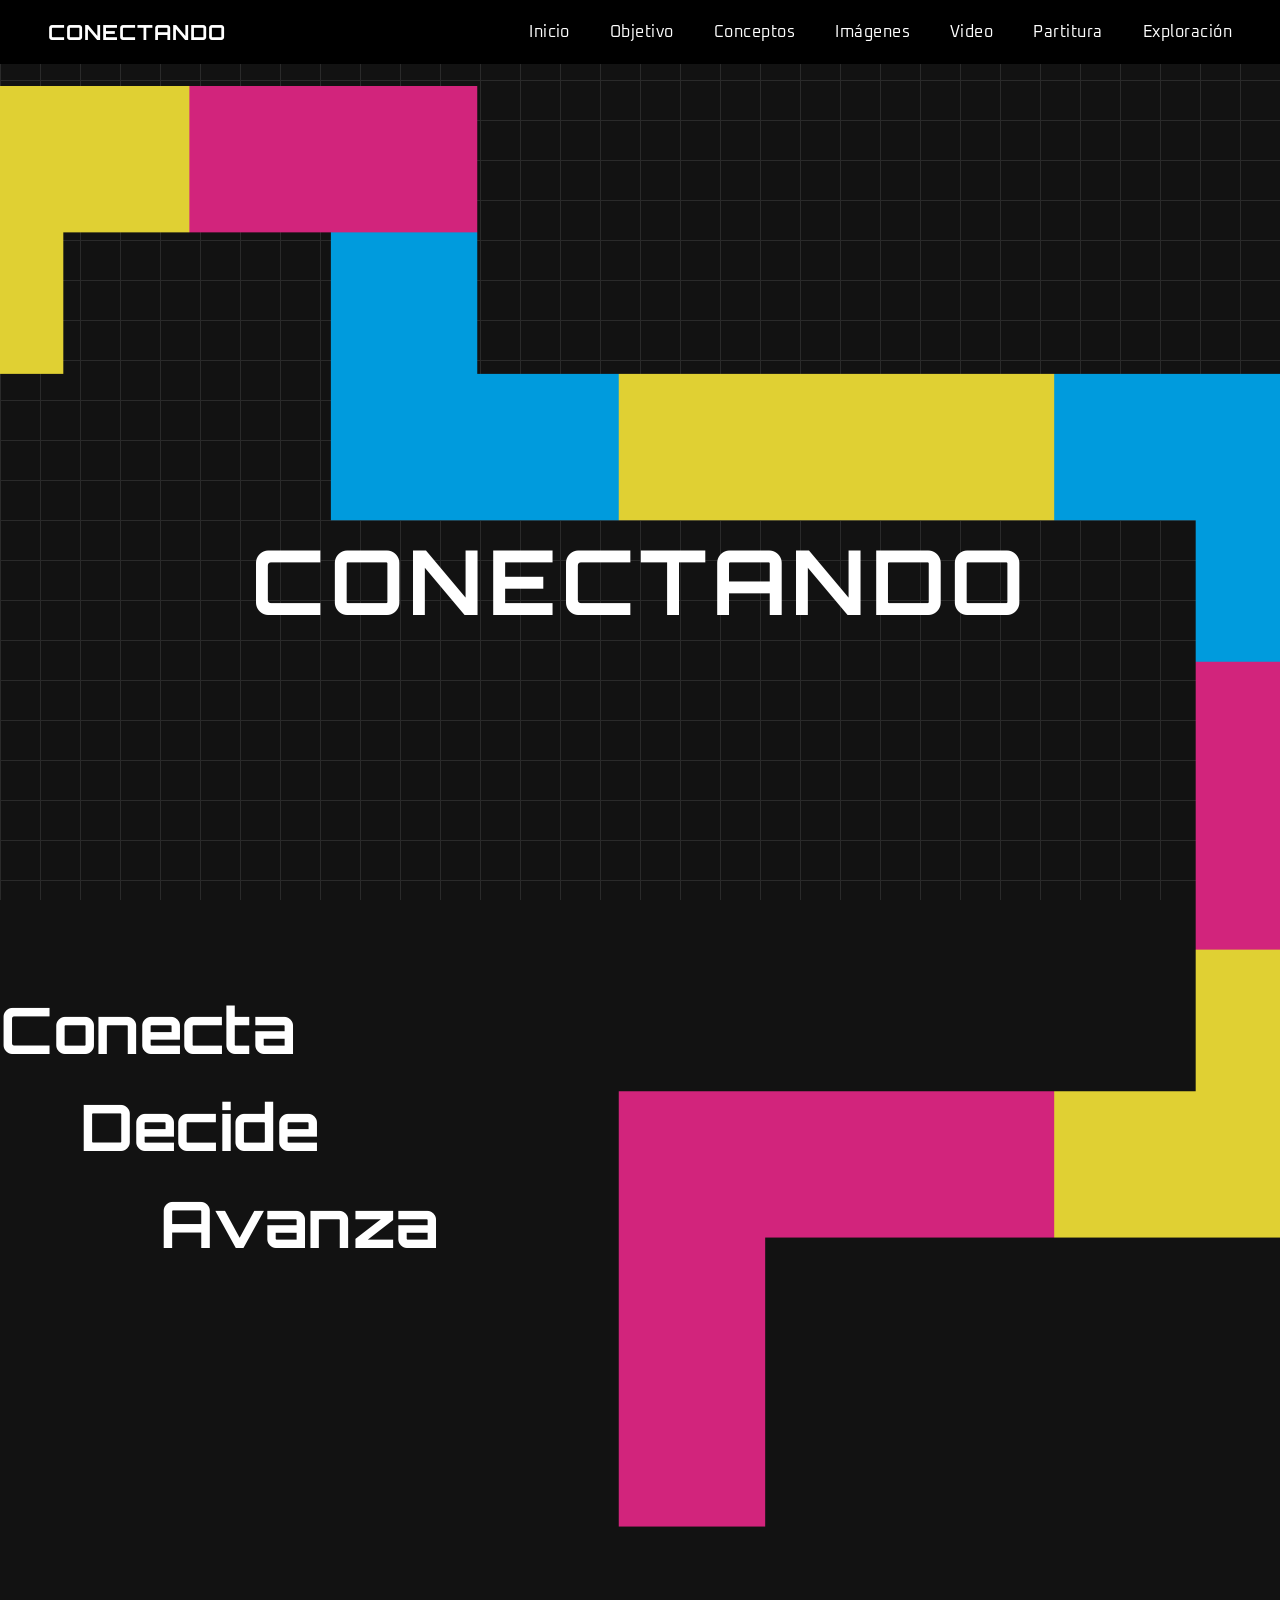
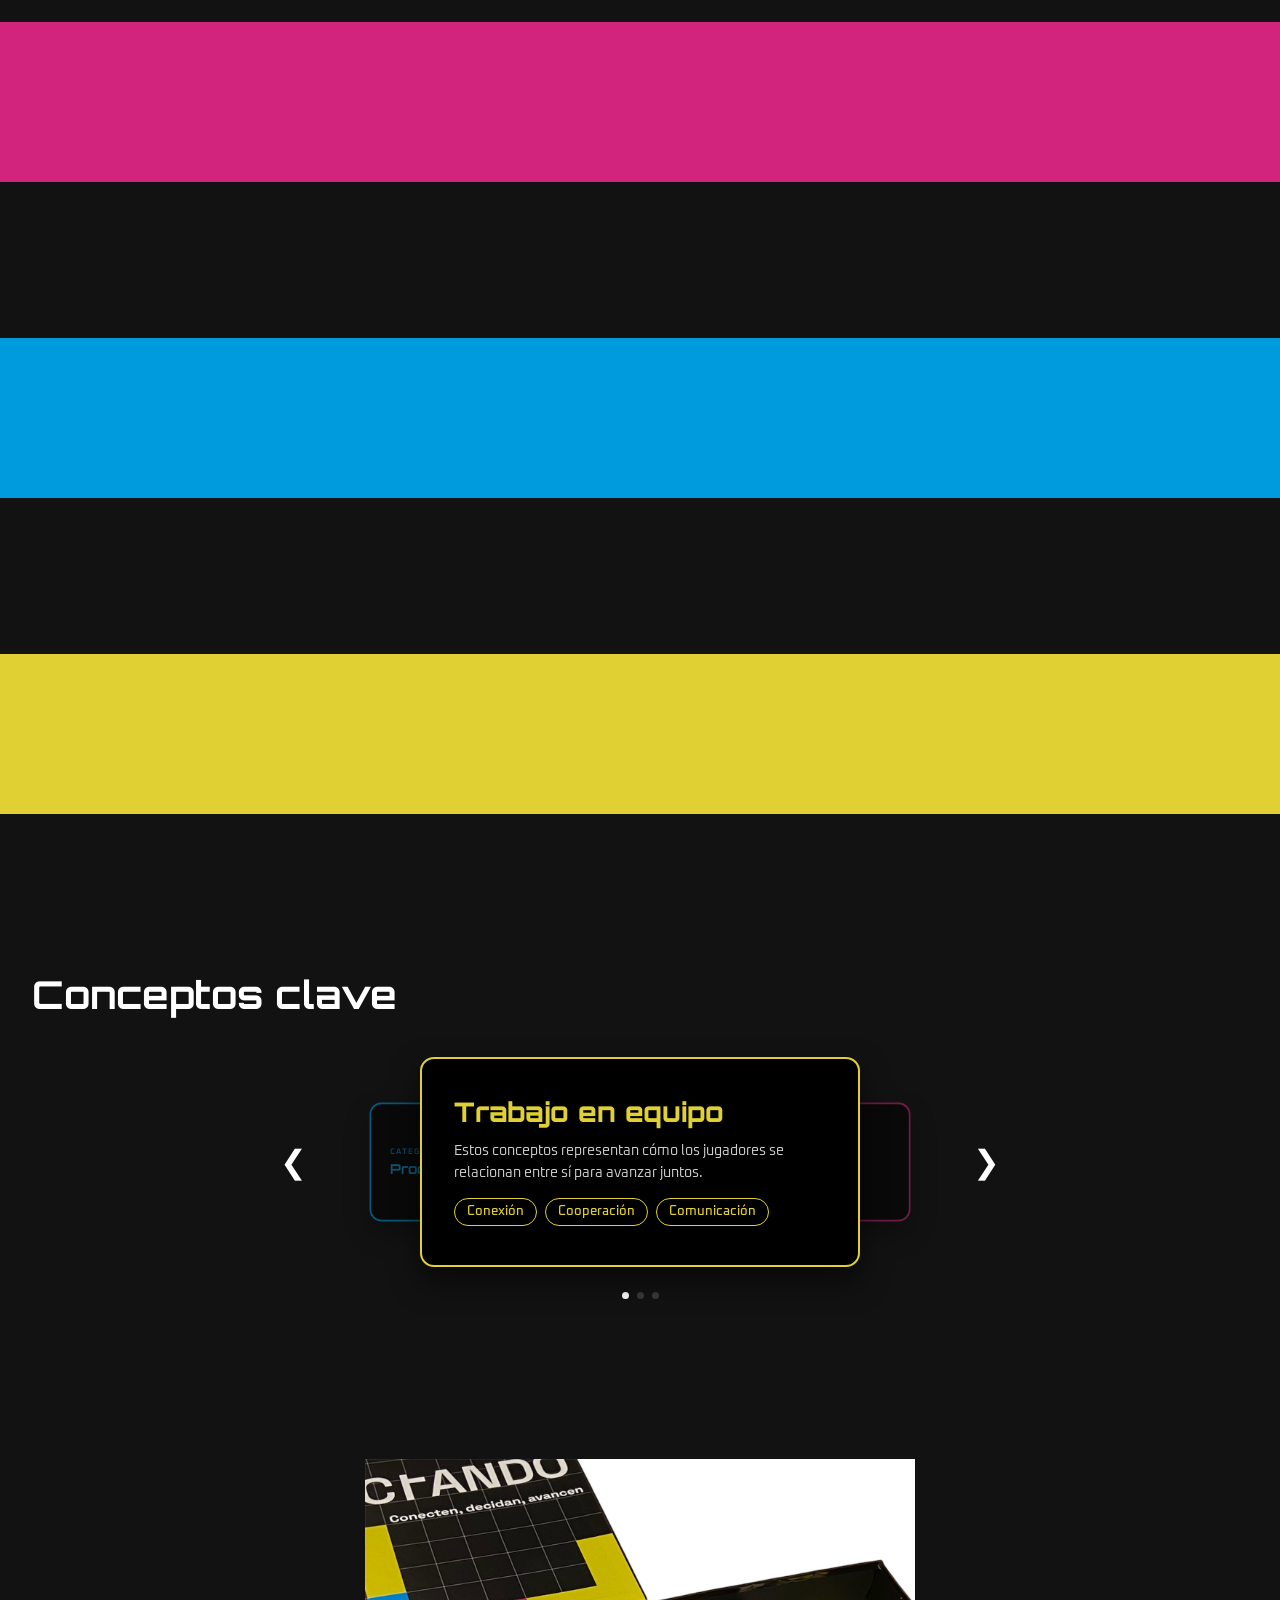
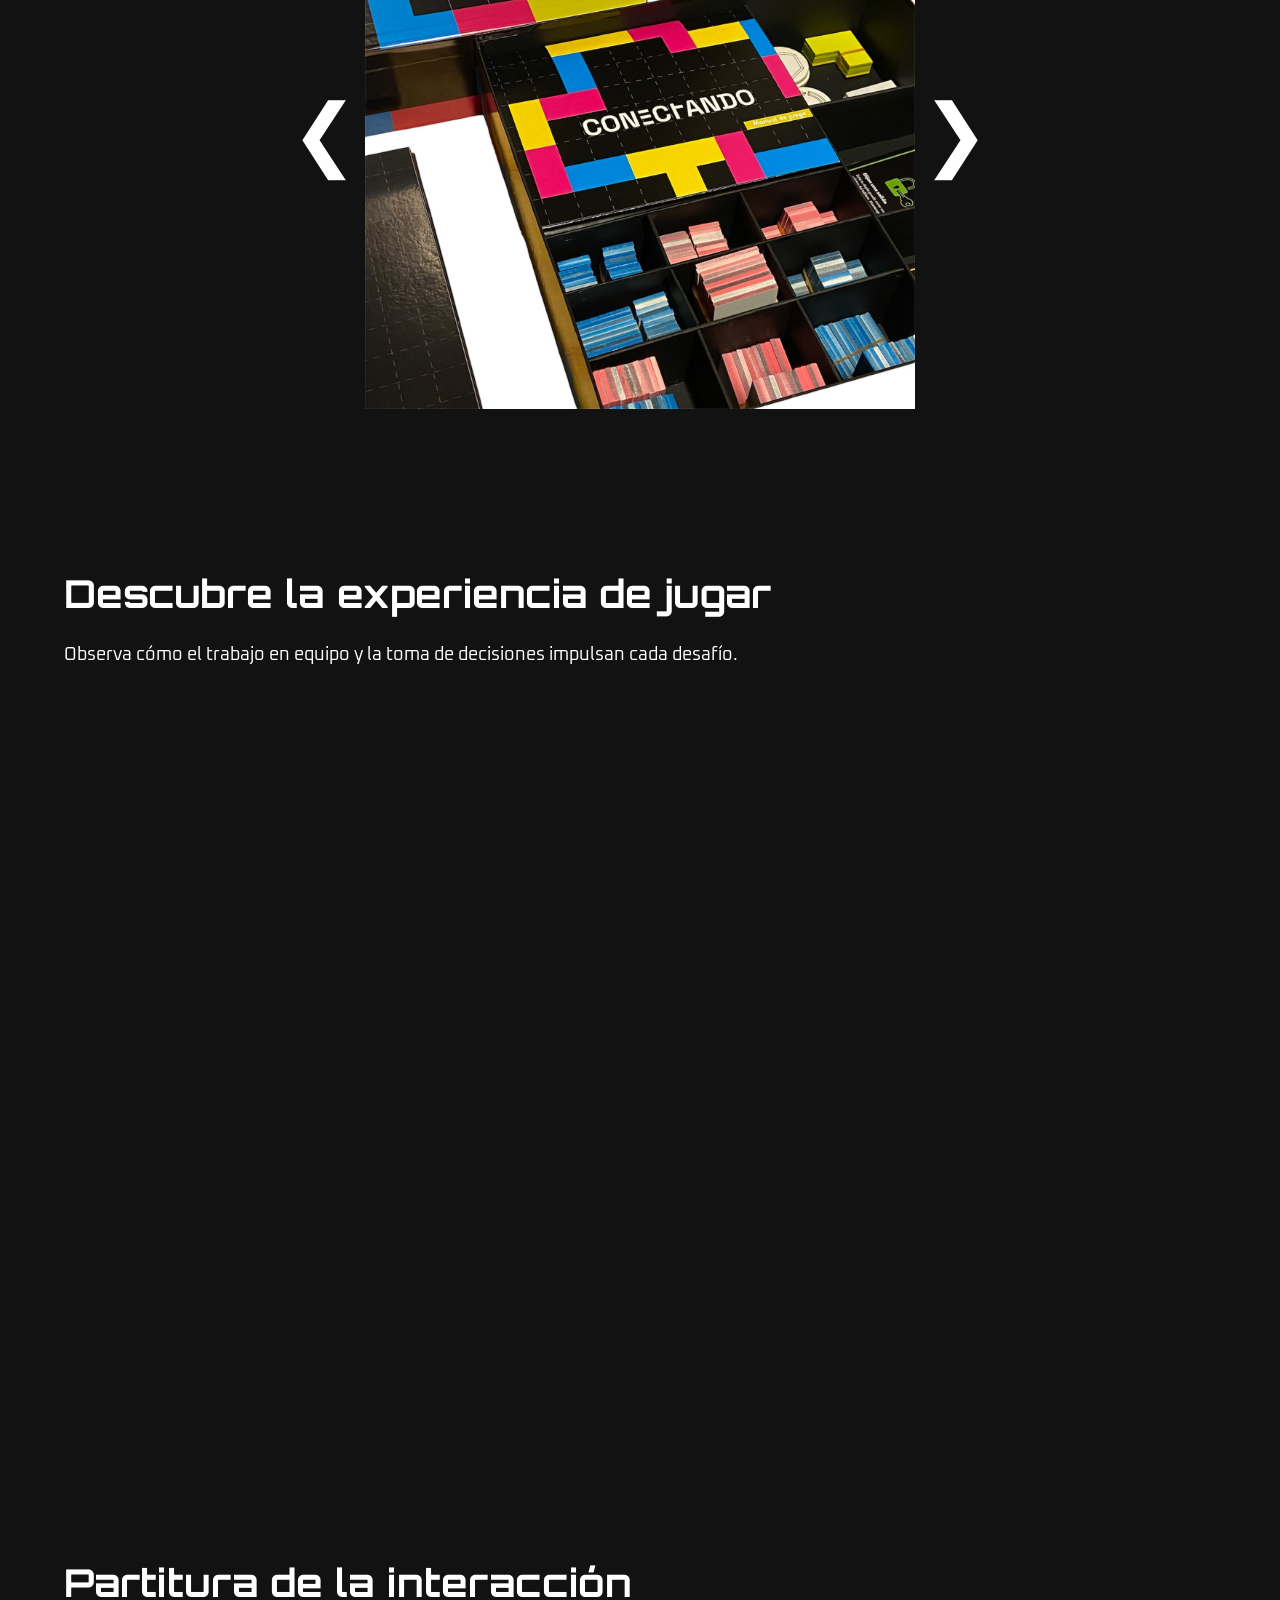
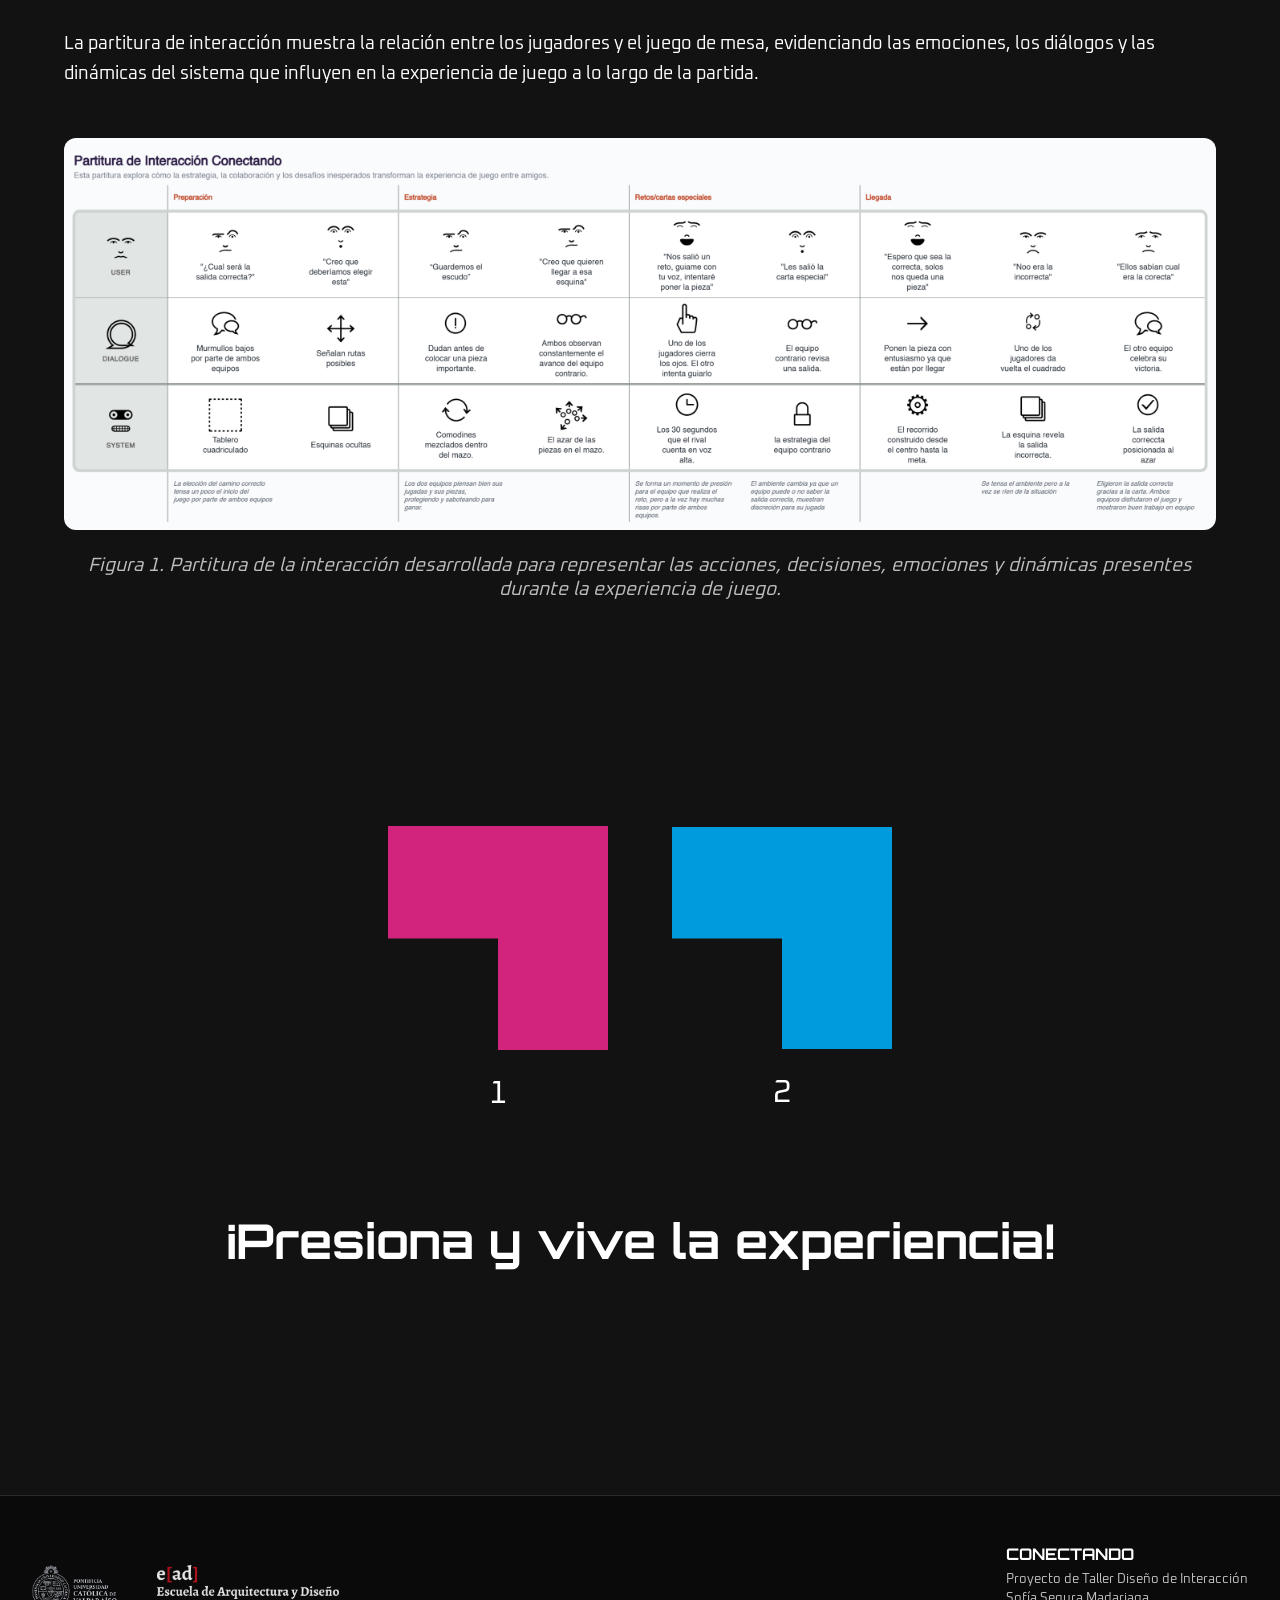
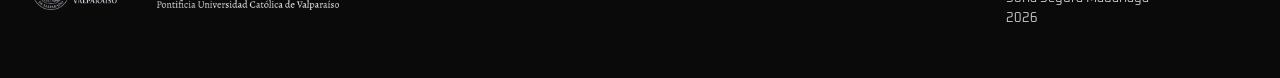
==== commit 8e04d4bc: "Arreglo carrusel y estilos" ====
--- a/index.html
+++ b/index.html
@@ -277,8 +277,7 @@
         &#10094;
     </button>
 
-    <div class="carrusel">
-
+    <div class="slides-container">
 
         <img class="slide active" src="assets/Experiencia juego-Foto-1.JPG">
 
@@ -290,7 +289,7 @@
 
 
         <img class="slide" src="assets/Experiencia juego-Foto-4.JPG">
-
+        
 
     </div>
 
--- a/style.css
+++ b/style.css
@@ -825,7 +825,7 @@
 }
 
 
-.carousel{
+.carrusel{
 
 
     position:relative;
@@ -898,6 +898,10 @@
 display:block;
 
 
+}
+
+.slides-container{
+    width:100%;
 }
 
 
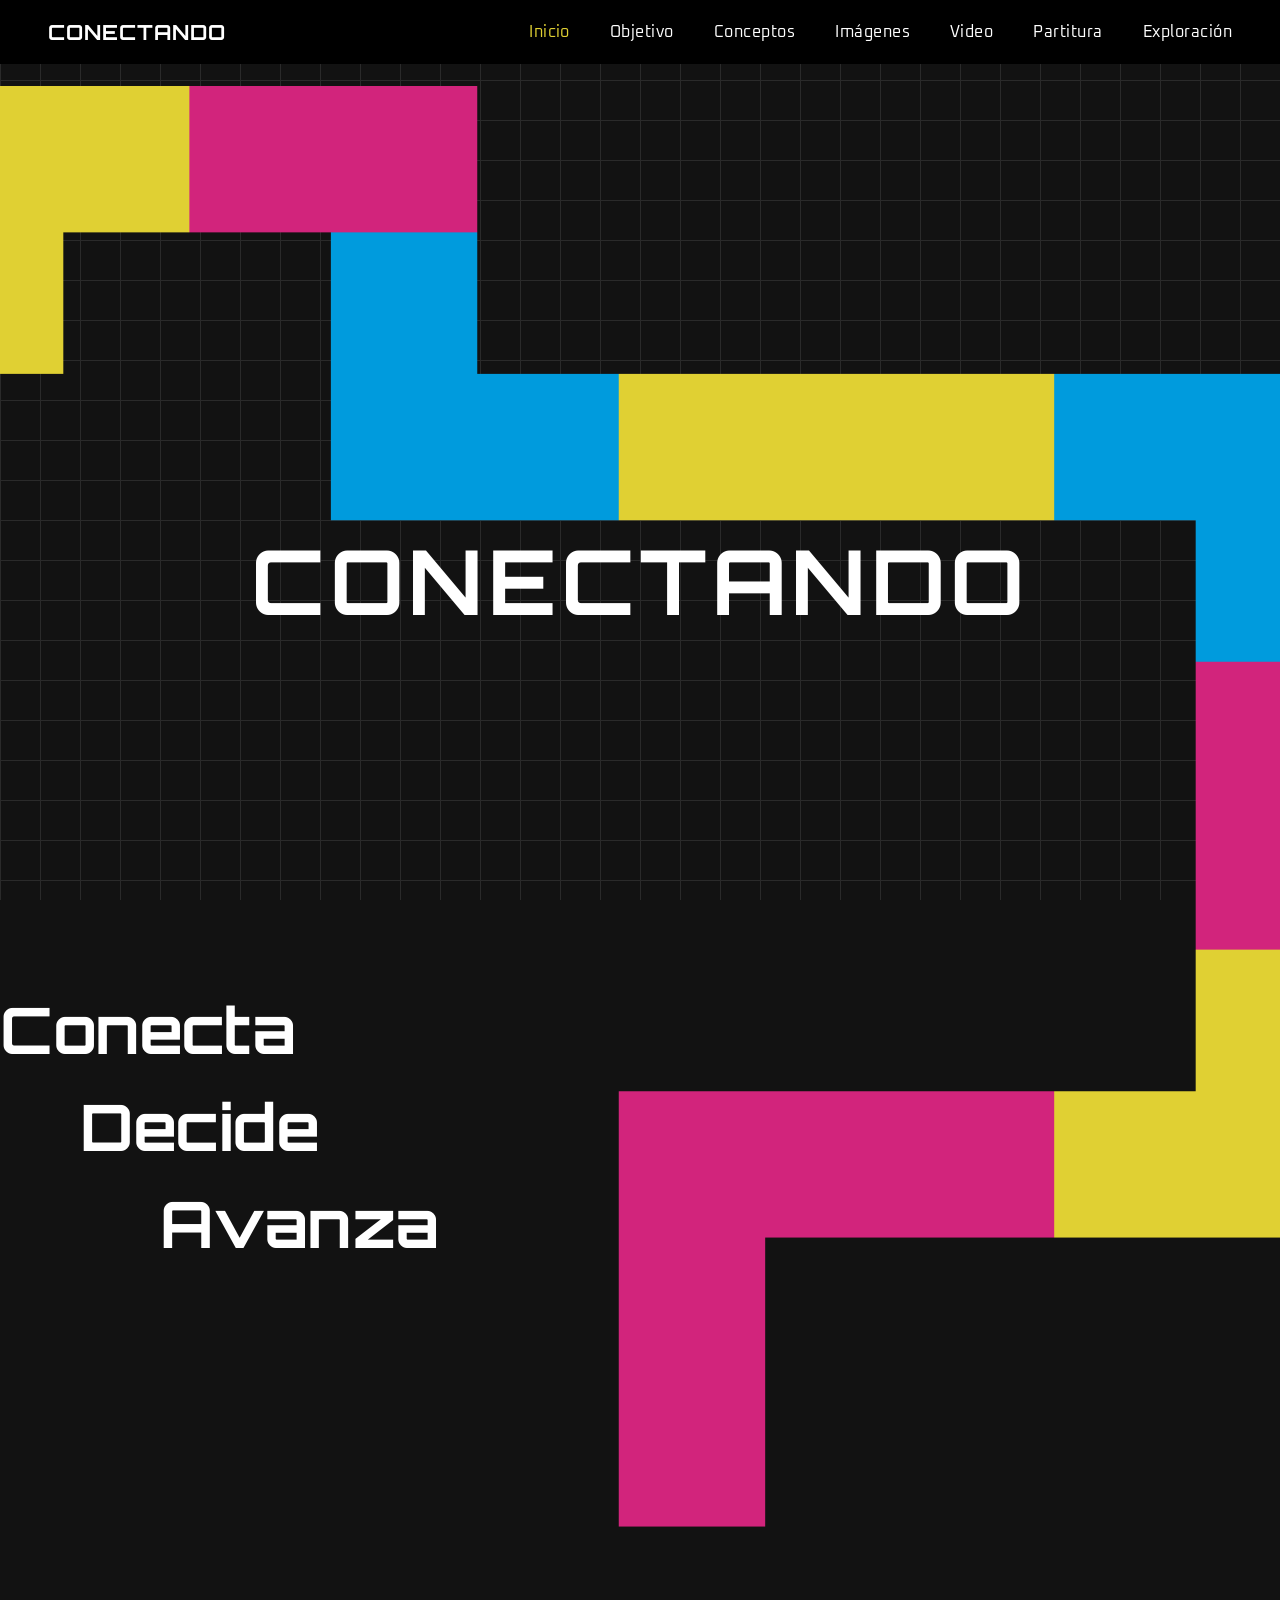
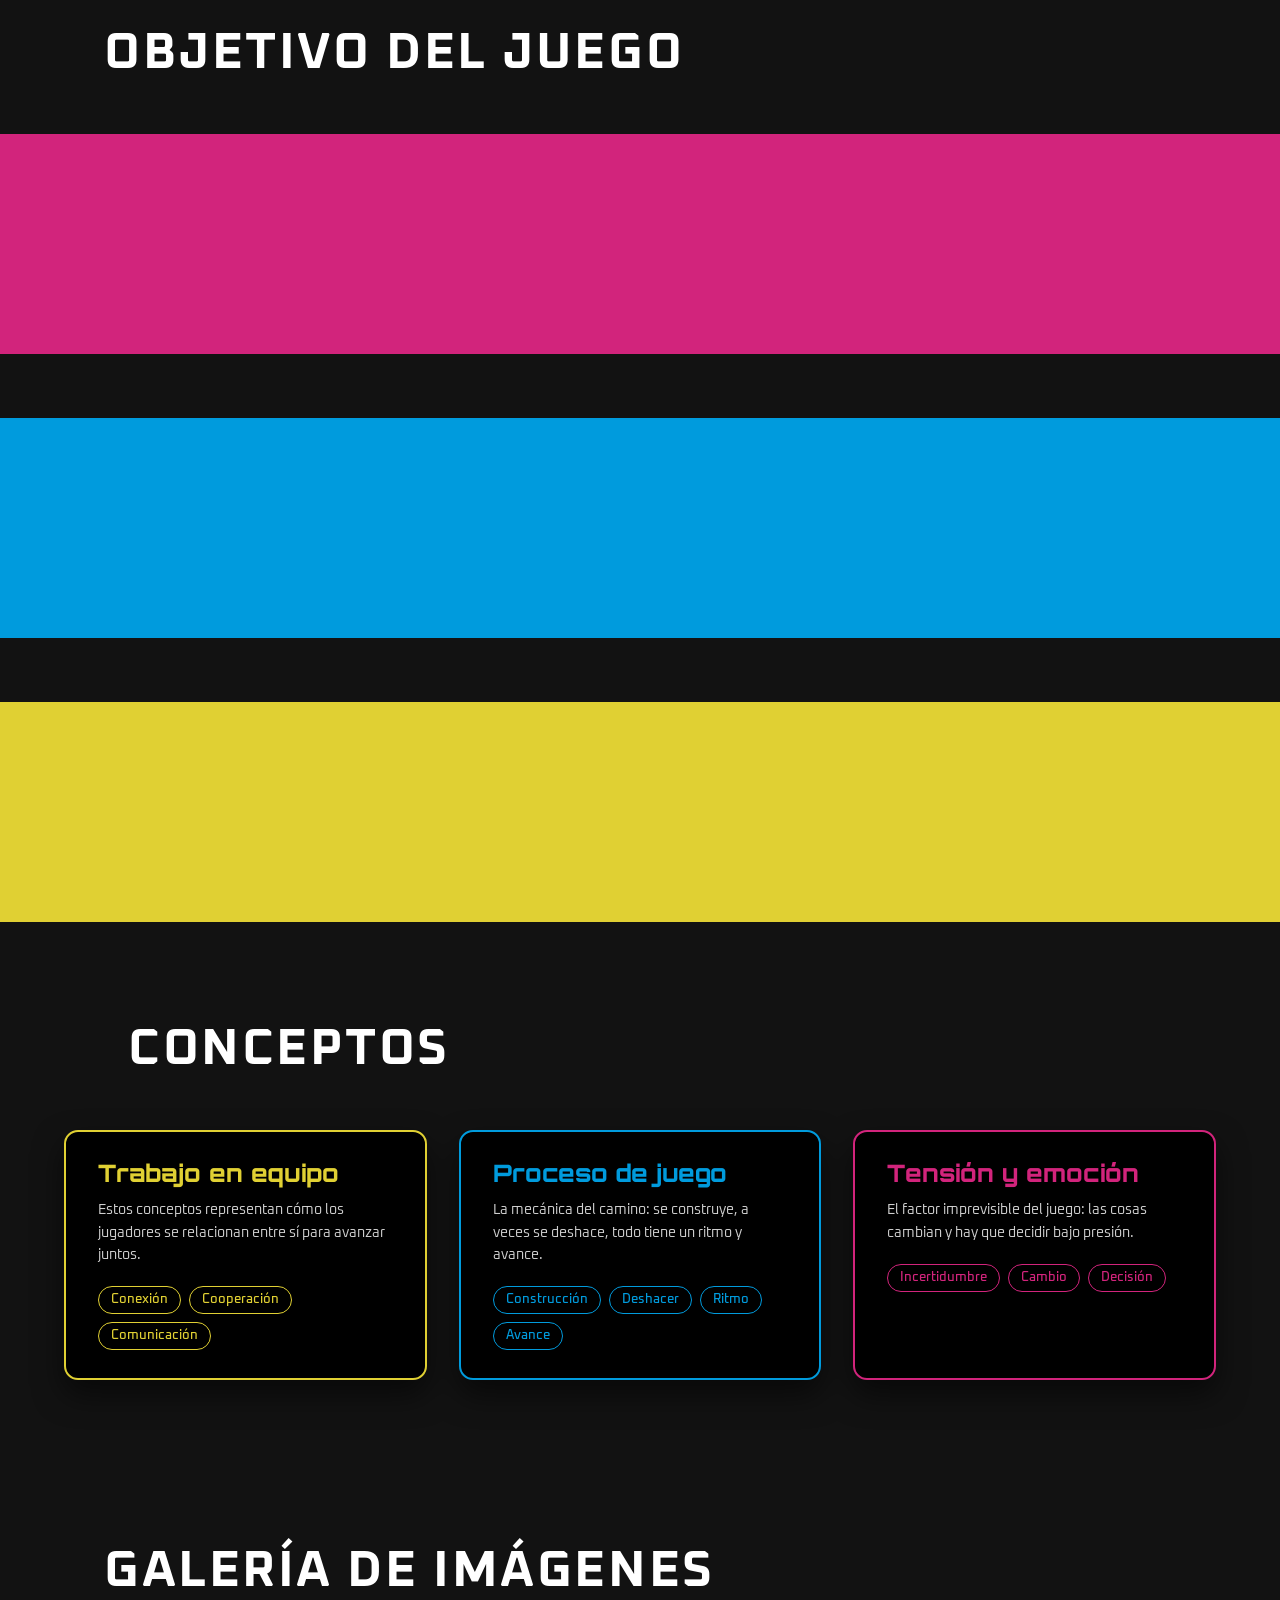
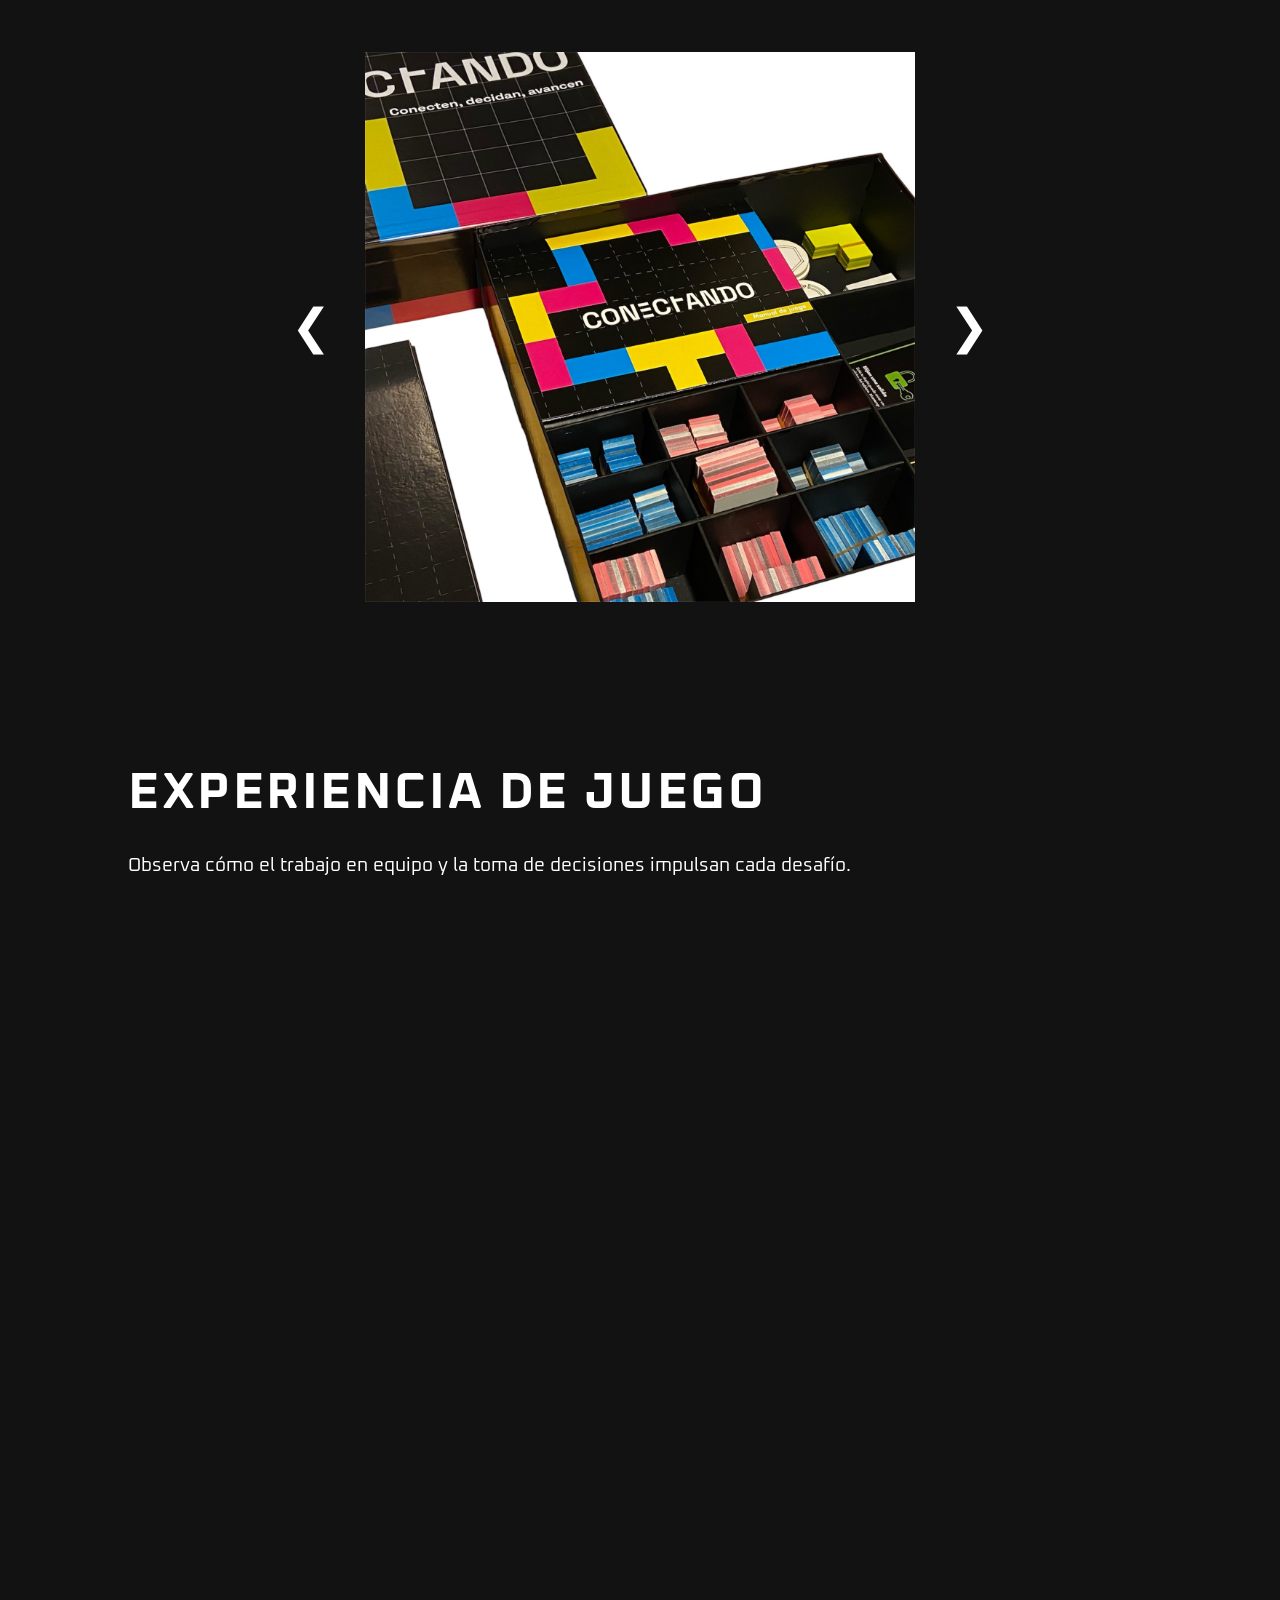
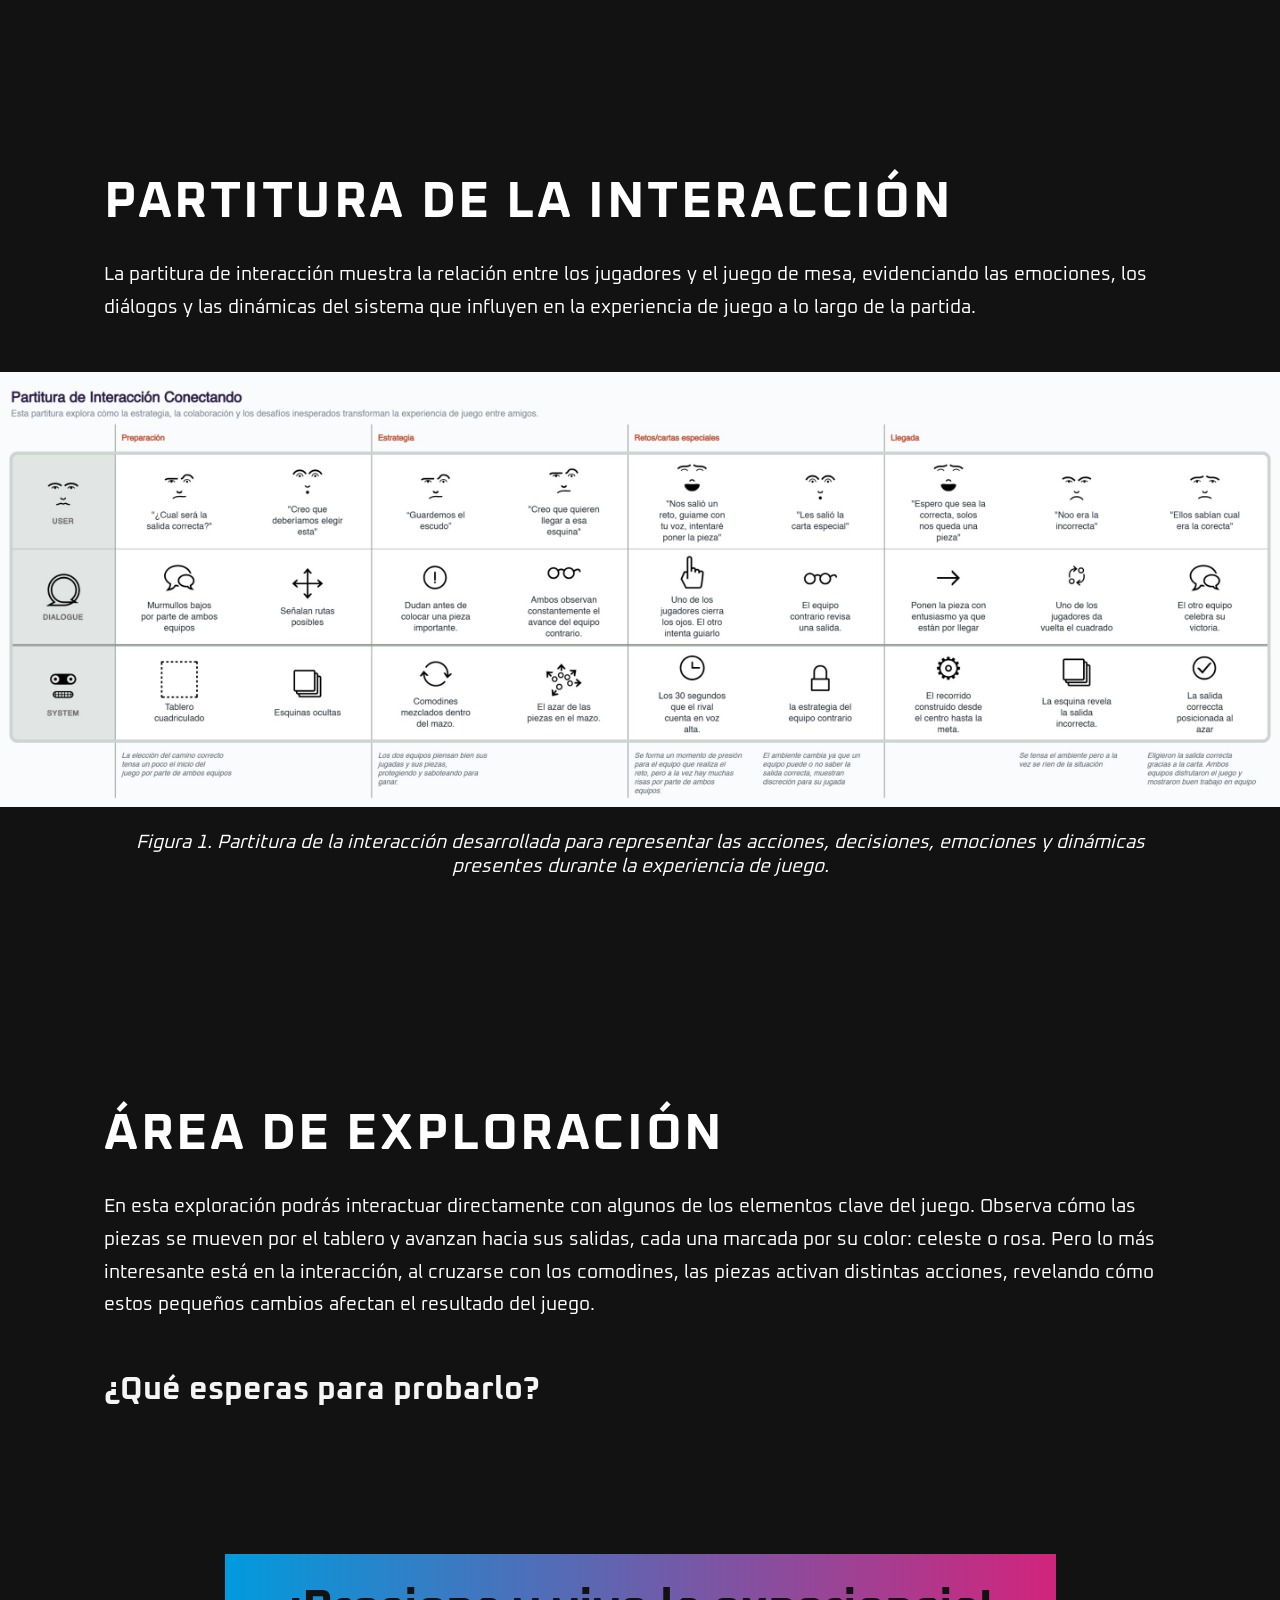
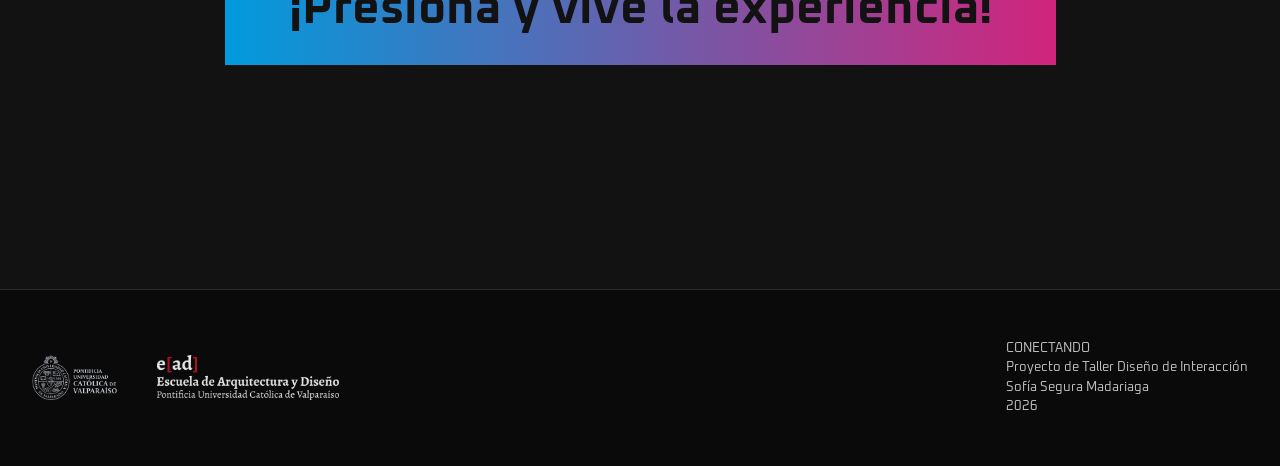
==== commit 357f5cec: "Descripción de los cambios" ====
--- a/index.html
+++ b/index.html
@@ -26,6 +26,8 @@
 
 
 <body>
+
+<div class="grid"></div>
 
 <div class="grid"></div>
 
@@ -65,91 +67,47 @@
 <main>
 
 
-<!-- HERO -->
+
 
 
 <section id="hero">
 
 
     <div class="path-container">
-
-
-        <img
-            src="assets/V1-Recorrido.png"
-            class="path"
-            id="path-1"
-            alt="Recorrido 1">
-
-
-        <img
-            src="assets/V2-Recorrido.png"
-            class="path"
-            id="path-2"
-            alt="Recorrido 2">
-
-
-        <img
-            src="assets/V3-Recorrido.png"
-            class="path"
-            id="path-3"
-            alt="Recorrido 3">
-
-
+        <img src="assets/V1-Recorrido.png" class="path" id="path-1" alt="Recorrido 1">
+        <img src="assets/V2-Recorrido.png" class="path" id="path-2" alt="Recorrido 2">
+        <img src="assets/V3-Recorrido.png" class="path" id="path-3" alt="Recorrido 3">
     </div>
 
 
     <div class="hero-content">
-
-
-        <h1 id="titulo">
-            CONECTANDO
-        </h1>
-
-
+        <h1 id="titulo">CONECTANDO</h1>
         <div class="slogan">
-
-
-            <span class="conecta">
-                Conecta
-            </span>
-
-
-            <span class="decide">
-                Decide
-            </span>
-
-
-            <span class="avanza">
-                Avanza
-            </span>
-
-
-        </div>
-
-
-    </div>
-
-
-</section>
-
-
-<!-- FRANJA 1 -->
+            <span class="conecta">Conecta</span>
+            <span class="decide">Decide</span>
+            <span class="avanza">Avanza</span>
+        </div>
+
+
+    </div>
+
+
+</section>
+
+
+
 
 
 <section class="info-section" id="franjas">
-
-
+    <div class="section-header">
+        <h2>Objetivo del juego</h2>
+    </div>
+    
     <div class="info-wrapper">
 
 
         <div class="info-content">
-
-
-            <h2>
-                El juego de mesa que pone a prueba tu ingenio
-            </h2>
-
-
+            <h2>El juego de mesa que pone a prueba tu ingenio</h2>
             <p>
                 Conectando es un emocionante juego de mesa para 4 jugadores divididos en 2 equipos. La estrategia, la intuición y el trabajo en equipo serán la clave para alcanzar la victoria.
             </p>
@@ -167,7 +125,7 @@
 </section>
 
 
-<!-- FRANJA 2 -->
+
 
 
 <section class="info-section">
@@ -180,13 +138,7 @@
 
 
         <div class="info-content">
-
-
-            <h2>
-                Construye tu camino desde el centro
-            </h2>
-
-
+            <h2>Construye tu camino desde el centro</h2>
             <p>
                 Desde el centro del tablero, cada jugador construye su propio camino mientras enfrenta penitencias y aprovecha comodines que pueden ayudar a su equipo o sabotear a sus rivales.
             </p>
@@ -201,7 +153,7 @@
 </section>
 
 
-<!-- FRANJA 3 -->
+
 
 
 <section class="info-section">
@@ -214,108 +166,91 @@
 
 
         <div class="info-content">
-
-
-            <h2>
-                Encuentra la salida correcta antes que los demás
-            </h2>
-
-
+            <h2>Encuentra la salida correcta antes que los demás</h2>
             <p>
                 El tablero tiene cuatro posibles salidas, pero solo una es la correcta. El equipo que logre conectar su ruta con la salida verde será el ganador.
             </p>
-
-
-            <strong>
-                ¿Lograrás descubrirla antes que tus oponentes?
-            </strong>
-
-
-        </div>
-
-
-    </div>
-
-
-</section>
-
-
-<!-- CONCEPTOS CLAVE -->
+            <strong>¿Lograrás descubrirla antes que tus oponentes?</strong>
+        </div>
+
+
+    </div>
+
+
+</section>
+
+
+
 
 <section id="conceptos">
-
-    <div class="concepts-header">
-    <h2>Conceptos clave</h2>
-</div>
-
-    <div class="concepts-stage" id="conceptStage">
-
-        <button class="concept-arrow prev" id="conceptPrev">&#10094;</button>
-
-        <button class="concept-arrow next" id="conceptNext">&#10095;</button>
-
-    </div>
-
-    <div class="concept-dots" id="conceptDots">
-        <div class="concept-dot active" data-i="0"></div>
-        <div class="concept-dot" data-i="1"></div>
-        <div class="concept-dot" data-i="2"></div>
-    </div>
-
-</section>
-
-
-<!-- CARRUSEL -->
+    <div class="section-header">
+        <h2>Conceptos</h2>
+    </div>
+
+    <div class="concepts-container">
+        <div class="concept-static-card yellow-card">
+            <div class="concept-slogan">Trabajo en equipo</div>
+            <p class="concept-desc">Estos conceptos representan cómo los jugadores se relacionan entre sí para avanzar juntos.</p>
+            <div class="concept-words">
+                <span class="concept-word-chip">Conexión</span>
+                <span class="concept-word-chip">Cooperación</span>
+                <span class="concept-word-chip">Comunicación</span>
+            </div>
+        </div>
+
+        <div class="concept-static-card blue-card">
+            <div class="concept-slogan">Proceso de juego</div>
+            <p class="concept-desc">La mecánica del camino: se construye, a veces se deshace, todo tiene un ritmo y avance.</p>
+            <div class="concept-words">
+                <span class="concept-word-chip">Construcción</span>
+                <span class="concept-word-chip">Deshacer</span>
+                <span class="concept-word-chip">Ritmo</span>
+                <span class="concept-word-chip">Avance</span>
+            </div>
+        </div>
+
+        <div class="concept-static-card pink-card">
+            <div class="concept-slogan">Tensión y emoción</div>
+            <p class="concept-desc">El factor imprevisible del juego: las cosas cambian y hay que decidir bajo presión.</p>
+            <div class="concept-words">
+                <span class="concept-word-chip">Incertidumbre</span>
+                <span class="concept-word-chip">Cambio</span>
+                <span class="concept-word-chip">Decisión</span>
+            </div>
+        </div>
+    </div>
+
+</section>
+
+
+
 
 
 <section id="gallery">
-
+    <div class="section-header">
+        <h2>Galería de imágenes</h2>
+    </div>
 
     <div class="carrusel">
-
-    <button id="galleryPrev" class="arrow prev">
-        &#10094;
-    </button>
-
-    <div class="slides-container">
-
-        <img class="slide active" src="assets/Experiencia juego-Foto-1.JPG">
-
-
-        <img class="slide" src="assets/Experiencia juego-Foto-2.JPG">
-
-
-        <img class="slide" src="assets/Experiencia juego-Foto-3.jpeg">
-
-
-        <img class="slide" src="assets/Experiencia juego-Foto-4.JPG">
-        
-
-    </div>
-
-    <button id="galleryNext" class="arrow next">
-        &#10095;
-    </button>
-
-</div>
-
-
-</section>
-
-<!-- VIDEO -->
+        <button id="galleryPrev" class="arrow prev">&#10094;</button>
+        <div class="slides-container">
+            <img class="slide active" src="assets/Experiencia juego-Foto-1.JPG">
+            <img class="slide" src="assets/Experiencia juego-Foto-2.JPG">
+            <img class="slide" src="assets/Experiencia juego-Foto-3.jpeg">
+            <img class="slide" src="assets/Experiencia juego-Foto-4.JPG">
+        </div>
+        <button id="galleryNext" class="arrow next">&#10095;</button>
+    </div>
+
+
+</section>
+
+
 
 <section id="video">
-
-    <div class="video-header">
-
-        <h2>
-            Descubre la experiencia de jugar
-        </h2>
-
-        <p>
-            Observa cómo el trabajo en equipo y la toma de decisiones impulsan cada desafío.
-        </p>
-
+    <div class="section-header">
+        <h2>Experiencia de juego</h2>
+        <p>Observa cómo el trabajo en equipo y la toma de decisiones impulsan cada desafío.</p>
     </div>
 
     <div class="video-wrapper">
@@ -332,16 +267,11 @@
 
 </section>
 
-<!-- PARTITURA -->
+
 
 <section id="score">
-
-    <div class="score-header">
-
-        <h2>
-            Partitura de la interacción
-        </h2>
-
+    <div class="section-header">
+        <h2>Partitura de la interacción</h2>
         <p>
             La partitura de interacción muestra la relación entre los jugadores y el juego de mesa, evidenciando las emociones, los diálogos y las dinámicas del sistema que influyen en la experiencia de juego a lo largo de la partida.
         </p>
@@ -349,63 +279,33 @@
     </div>
 
     <div class="score-image">
-
-        <img
-            src="assets/Partitura-experiencia.png"
-            alt="Partitura de la interacción">
-
-            <p class="score-caption">
-    Figura 1. Partitura de la interacción desarrollada para representar las acciones, decisiones, emociones y dinámicas presentes durante la experiencia de juego.
-</p>
-
-    </div>
-
-</section>
-
-<!-- PIEZAS -->
+        <img src="assets/Partitura-JPG.jpg" alt="Partitura de la interacción">
+        <p class="score-caption">
+            Figura 1. Partitura de la interacción desarrollada para representar las acciones, decisiones, emociones y dinámicas presentes durante la experiencia de juego.
+        </p>
+    </div>
+
+</section>
+
+
 
 
 <section id="pieces">
-
-    <div
-        class="piece"
-        data-link="exploracion.html">
-
-        <img
-            src="assets/Pieza-Boton-1.png"
-            alt="Opción 1">
-
-        <span>1</span>
-
-    </div>
-
-    <div
-        class="piece"
-        data-link="exploracion2.html">
-
-
-        <img
-            src="assets/Pieza-Boton-2.png"
-            alt="Opción 2">
-
-        <span>2</span>
-
-    </div>
-
-</section>
-
-
-<!-- CTA -->
+    
+    <div class="section-header">
+    <h2>Área de exploración</h2>
+    <p>En esta exploración podrás interactuar directamente con algunos de los elementos clave del juego. Observa cómo las piezas se mueven por el tablero y avanzan hacia sus salidas, cada una marcada por su color: celeste o rosa. Pero lo más interesante está en la interacción, al cruzarse con los comodines, las piezas activan distintas acciones, revelando cómo estos pequeños cambios afectan el resultado del juego.</p>
+    <strong>¿Qué esperas para probarlo?</strong>
+</div>
+
+    </section>
+
+
+
 
 
 <section id="cta">
-
-
-    <h2>
-        ¡Presiona y vive la experiencia!
-    </h2>
-
-
+    <a href="exploracion2.html" class="cta-button">¡Presiona y vive la experiencia!</a>
 </section>
 
 
@@ -425,17 +325,20 @@
 
     </div>
 
-    <div class="footer-info">
-
-        <h3>CONECTANDO</h3>
-
-        <p>Proyecto de Taller Diseño de Interacción</p>
-
-        <p>Sofía Segura Madariaga</p>
-
-        <p>2026</p>
-
-    </div>
+   <div class="footer-info">
+    <p class="footer-title">CONECTANDO</p>
+    <p>
+        <a href="https://wiki.ead.pucv.cl/Taller_de_Dise%C3%B1o_de_Interacci%C3%B3n_2026" target="_blank" rel="noopener noreferrer">
+            Proyecto de Taller Diseño de Interacción
+        </a>
+    </p>
+    <p>
+        <a href="https://wiki.ead.pucv.cl/Sof%C3%ADa_Segura" target="_blank" rel="noopener noreferrer">
+            Sofía Segura Madariaga
+        </a>
+    </p>
+    <p>2026</p>
+</div>
 
 
 
--- a/style.css
+++ b/style.css
@@ -1,39 +1,39 @@
-:root{
-
-
---pink:#D2247C;
---blue:#009BDD;
---yellow:#E0D033;
-
-
---bg:#121212;
---grid:#2A2A2A;
---white:#F5F5F5;
-
-
-}
-
-
-*{
-margin:0;
-padding:0;
-box-sizing:border-box;
-}
-
-
-body{
-
-    padding-top:70px;
-
-
-background:var(--bg);
-color:white;
-overflow-x:hidden;
-
-
-font-family:'Oxanium',sans-serif;
-
-    cursor:url('assets/Cursor-Amarillo.png') 0 0, auto;
+:root {
+
+
+    --pink: #D2247C;
+    --blue: #009BDD;
+    --yellow: #E0D033;
+
+
+    --bg: #121212;
+    --grid: #2A2A2A;
+    --white: #F5F5F5;
+
+
+}
+
+
+* {
+    margin: 0;
+    padding: 0;
+    box-sizing: border-box;
+}
+
+
+body {
+
+    padding-top: 70px;
+
+
+    background: var(--bg);
+    color: white;
+    overflow-x: hidden;
+
+
+    font-family: 'Oxanium', sans-serif;
+
+
 
 }
 
@@ -41,22 +41,22 @@
 /* GRID */
 
 
-.grid{
-
-
-position:fixed;
-inset:0;
-
-
-background-image:
-linear-gradient(var(--grid) 1px, transparent 1px),
-linear-gradient(90deg,var(--grid) 1px, transparent 1px);
-
-
-background-size:40px 40px;
-
-
-z-index:-1;
+.grid {
+
+
+    position: fixed;
+    inset: 0;
+
+
+    background-image:
+        linear-gradient(var(--grid) 1px, transparent 1px),
+        linear-gradient(90deg, var(--grid) 1px, transparent 1px);
+
+
+    background-size: 40px 40px;
+
+
+    z-index: -1;
 
 
 }
@@ -65,57 +65,57 @@
 /* HERO */
 
 
-#hero{
-
-
-    position:relative;
-
-
-    min-height:100vh;
-
-
-    padding:1cm;
-
-
-    margin-bottom:20rem;
-
-
-}
-
-
-.path-container{
-
-
-    position:absolute;
-    inset:0;
-
-
-    overflow:visible;
-
-
-    pointer-events:none;
-
-
-}
-
-
-.path{
-
-
-    position:absolute;
-
-
-    top:1rem;
-    left:54%;
-
-
-    transform:translateX(-58%);
+#hero {
+
+
+    position: relative;
+
+
+    min-height: 100vh;
+
+
+    padding: 1cm;
+
+
+    margin-bottom: 20rem;
+
+
+}
+
+
+.path-container {
+
+
+    position: absolute;
+    inset: 0;
+
+
+    overflow: visible;
+
+
+    pointer-events: none;
+
+
+}
+
+
+.path {
+
+
+    position: absolute;
+
+
+    top: 1rem;
+    left: 54%;
+
+
+    transform: translateX(-58%);
 
 
     width: 1550px;
 
 
-    height:auto;
+    height: auto;
 
 
 }
@@ -124,54 +124,54 @@
 /* TITULO */
 
 
-.hero-content{
-
-
-    position:relative;
-
-
-    z-index:2;
-
-
-    display:flex;
-
-
-    flex-direction:column;
-
-
-    align-items:center;
-
-
-    padding-top:6rem;
-
-
-}
-
-
-#titulo{
-
-
-    font-family:'Orbitron',sans-serif;
-
-
-    font-size:clamp(4rem,7vw,7rem);
-
-
-    font-weight:700;
-
-
-    letter-spacing:.05em;
-
-
-    text-align:center;
-
-
-    margin-top:20rem;
-
-
-     color:#ffffff;
-    cursor:pointer;
-    transition:color .3s ease;
+.hero-content {
+
+
+    position: relative;
+
+
+    z-index: 2;
+
+
+    display: flex;
+
+
+    flex-direction: column;
+
+
+    align-items: center;
+
+
+    padding-top: 6rem;
+
+
+}
+
+
+#titulo {
+
+
+    font-family: 'Orbitron', sans-serif;
+
+
+    font-size: clamp(4rem, 7vw, 7rem);
+
+
+    font-weight: 700;
+
+
+    letter-spacing: .05em;
+
+
+    text-align: center;
+
+
+    margin-top: 20rem;
+
+
+    color: #ffffff;
+    cursor: pointer;
+    transition: color .3s ease;
 
 
 }
@@ -180,1301 +180,1008 @@
 /* ESLOGAN */
 
 
-.slogan{
-
-
-    margin-top:22rem;
-
-
-    display:flex;
-    flex-direction:column;
-
-
-    gap:1rem;
-
-
-    font-family:'Orbitron',sans-serif;
-
-
-    font-size:4rem;
-
-
-    font-weight:700;
-
-
-}
-
-
-.conecta{
-
-
-    margin-left:-40rem;
-
-
-}
-
-
-.decide{
-
-
-    margin-left:-35rem;
-
-
-}
-
-
-.avanza{
-
-
-    margin-left:-30rem;
-
-
-}
-
-
-.conecta:hover{
-
-
-color:var(--pink);
-
-
-}
-
-
-.decide:hover{
-
-
-color:var(--yellow);
-
-
-}
-
-
-.avanza:hover{
-
-
-color:var(--blue);
-
-
-}
-
-
-/* FRANJAS */
-
-
-.info-section{
-    margin-top:6rem;
-}
-
-
-.info-wrapper{
-
-
-    position:relative;
-
-
-    width:100%;
-
-
-    height:220px;
-
-
-    overflow:hidden;
-
-
-}
-
-
-/* TEXTO */
-
-
-.info-content{
-
-
-    position:absolute;
-
-
-    top:0;
-    left:0;
-
-
-    width:100%;
-    height:100%;
-
-
-    display:flex;
-    flex-direction:column;
-    justify-content:center;
-
-
-    padding:2rem;
-
-
-    z-index:1;
-
-
-    color:white;
-
-
-}
-
-
-.info-content h2{
-
-
-    font-family:'Oxanium',sans-serif;
-
-
-    font-size:2rem;
-
-
-    margin-bottom:1rem;
-
-
-}
-
-
-.info-content p{
-
-    font-family:'Oxanium',sans-serif;
-
-    font-size:1.3rem;
-
-    line-height:1.8;
-
-    max-width:900px;
-
-}
-
-/* TEXTO EN NEGRITA */
-
-.info-content strong{
-
-    display:block;
-
-    margin-top:1rem;
-
-    font-size:1.4rem;
-
-    font-weight:700;
-
-}
-
-
-/* FRANJA VISIBLE */
-
-
-.color-bar{
-
-
-    width:100%;
-    height:160px;
-
-
-    transition:
-        height .4s ease,
-        opacity .4s ease;
-
-
-}
-
-
-/* TEXTO OCULTO */
-
-
-.info-content{
-
-
-    max-height:0;
-
-
-    overflow:hidden;
-
-
-    opacity:0;
-
-
-    padding:0 2rem;
-
-
-    color:white;
-
-
-    transition:
-        max-height .5s ease,
-        opacity .4s ease,
-        padding .4s ease;
-
-
-}
-
-
-.info-content h2{
-
-
-    font-family:'Oxanium',sans-serif;
-
-
-    font-size:clamp(1.8rem,3vw,2.8rem);
-
-
-    margin-bottom:1rem;
-
-
-}
-
-
-.info-content p{
-
-
-    font-family:'Oxanium',sans-serif;
-
-
-    line-height:1.8;
-
-
-    max-width:900px;
-
-
-}
-
-
-/* EFECTO HOVER */
-
-
-.info-wrapper:hover .color-bar{
-
-
-    opacity:0;
-
-
-    height:0;
-
-
-}
-
-
-.info-wrapper:hover .info-content{
-
-
-    max-height:300px;
-
-
-    opacity:1;
-
-
-    padding:2rem;
-
-
-}
-
-
-/* COLORES */
-
-
-.pink{
-
-
-    background:var(--pink);
-
-
-}
-
-
-.blue{
-
-
-    background:var(--blue);
-
-
-}
-
-
-.yellow{
-
-
-    background:var(--yellow);
-
-
-}
-
+.slogan {
+
+
+    margin-top: 22rem;
+
+
+    display: flex;
+    flex-direction: column;
+
+
+    gap: 1rem;
+
+
+    font-family: 'Orbitron', sans-serif;
+
+
+    font-size: 4rem;
+
+
+    font-weight: 700;
+
+
+}
+
+
+.conecta {
+
+
+    margin-left: -40rem;
+
+
+}
+
+
+.decide {
+
+
+    margin-left: -35rem;
+
+
+}
+
+
+.avanza {
+
+
+    margin-left: -30rem;
+
+
+}
+
+
+.conecta:hover {
+
+
+    color: var(--pink);
+
+
+}
+
+
+.decide:hover {
+
+
+    color: var(--yellow);
+
+
+}
+
+
+.avanza:hover {
+
+
+    color: var(--blue);
+
+
+}
+
+
+/* ===== FRANJAS DE COLOR CON TEXTO OCULTO ===== */
+
+.info-section {
+    margin-top: 4rem;
+    margin-bottom: 4rem;
+    position: relative;
+}
+
+.info-wrapper {
+    position: relative;
+    width: 100%;
+    min-height: 220px;
+    overflow: hidden;
+    background: var(--bg);
+}
+
+.info-content {
+    position: absolute;
+    top: 0;
+    left: 0;
+    width: 100%;
+    height: 100%;
+    z-index: 2;
+    overflow: hidden;
+    opacity: 0;
+    padding: 2.5rem 4rem;
+    box-sizing: border-box;
+    color: white;
+    display: flex;
+    flex-direction: column;
+    justify-content: center;
+    transition: opacity 0.4s ease 0.1s;
+}
+
+.info-content h2 {
+    font-family: 'Oxanium', sans-serif;
+    font-size: clamp(1.8rem, 3vw, 2.8rem);
+    margin-bottom: 1rem;
+}
+
+.info-content p {
+    font-family: 'Oxanium', sans-serif;
+    font-size: 1.3rem;
+    line-height: 1.8;
+    max-width: 900px;
+}
+
+.info-content strong {
+    display: block;
+    margin-top: 1rem;
+    font-size: 1.4rem;
+    font-weight: 700;
+}
+
+.color-bar {
+    position: absolute;
+    top: 0;
+    left: 0;
+    width: 100%;
+    height: 100%;
+    z-index: 3;
+    transform: scaleY(1);
+    transform-origin: top;
+    transition: transform 0.4s cubic-bezier(0.25, 1, 0.5, 1);
+}
+
+.pink {
+    background: var(--pink);
+}
+
+.blue {
+    background: var(--blue);
+}
+
+.yellow {
+    background: var(--yellow);
+}
+
+/* EFECTO HOVER: solo la franja bajo el cursor se levanta */
+.info-wrapper:hover .color-bar {
+    transform: scaleY(0);
+}
+
+.info-wrapper:hover .info-content {
+    opacity: 1;
+}
 
 /* CONCEPTOS CLAVE */
 
-#conceptos{
-
-    margin-top:5rem;
-
-    margin-bottom:5rem;
-
-    padding:1rem 2rem;
-
-}
-
-.concepts-header{
-
-    max-width:100%;
-
-    margin-bottom:1.5rem;
-
-    padding:0;
-
-}
-
-.concepts-header h2{
-
-    font-family:'Orbitron';
-
-    font-size:clamp(1.5rem,3vw,2.5rem);
-
-    margin-bottom:1.5rem;
-
-}
-
-.concepts-stage{
-
-    position:relative;
-
-    height:240px;
-
-    display:flex;
-
-    align-items:center;
-
-    justify-content:center;
-
-}
-
-.concept-card{
-
-    position:absolute;
-
-    border-radius:14px;
-
-    background:#000;
-
-    border:2px solid;
-
-    font-family:'Oxanium',sans-serif;
-
-    box-shadow:0 14px 30px rgba(0,0,0,.55);
-
-    overflow:hidden;
-
-    display:flex;
-
-    flex-direction:column;
-
-    justify-content:center;
-
-    transition:
-        transform .55s cubic-bezier(.4,0,.2,1),
-        opacity .55s ease,
-        width .55s cubic-bezier(.4,0,.2,1),
-        height .55s cubic-bezier(.4,0,.2,1),
-        padding .55s ease;
-
-}
-
-.concept-slot-center{
-
-    width:440px;
-    height:210px;
-
-    padding:28px 32px;
-
-    z-index:5;
-
-    opacity:1;
-
-    transform:translateX(0) scale(1);
-
-}
-
-.concept-slot-left{
-
-    width:260px;
-    height:140px;
-
-    padding:0 22px;
-
-    z-index:1;
-
-    opacity:.5;
-
-    transform:translateX(-160px) scale(.85);
-
-}
-
-.concept-slot-right{
-
-    width:260px;
-    height:140px;
-
-    padding:0 22px;
-
-    z-index:1;
-
-    opacity:.5;
-
-    transform:translateX(160px) scale(.85);
-
-}
-
-.concept-tag{
-
-    font-size:10px;
-
-    letter-spacing:.07em;
-
-    text-transform:uppercase;
-
-    font-weight:600;
-
-    display:block;
-
-    margin-bottom:4px;
-
-    opacity:.85;
-
-    white-space:nowrap;
-
-}
-
-.concept-side-slogan{
-
-    font-family:'Orbitron',sans-serif;
-
-    font-weight:700;
-
-    font-size:16px;
-
-    white-space:nowrap;
-
-}
-
-.concept-slogan{
-
-    font-family:'Orbitron',sans-serif;
-
-    font-weight:800;
-
-    font-size:27px;
-
-    line-height:1.15;
-
-    margin-bottom:12px;
-
-    white-space:nowrap;
-
-}
-
-.concept-desc{
-
-    font-size:14px;
-
-    line-height:1.6;
-
-    color:#cfcfcf;
-
-    margin-bottom:14px;
-
-    opacity:0;
-
-    transition:opacity .25s ease;
-
-}
-
-.concept-slot-center .concept-desc{
-
-    opacity:1;
-
-    transition-delay:.3s;
-
-}
-
-.concept-words{
-
-    display:flex;
-
-    flex-wrap:wrap;
-
-    gap:8px;
-
-    opacity:0;
-
-    transition:opacity .25s ease;
-
-}
-
-.concept-slot-center .concept-words{
-
-    opacity:1;
-
-    transition-delay:.3s;
-
-}
-
-.concept-word-chip{
-
-    font-size:13px;
-
-    font-weight:500;
-
-    padding:5px 12px;
-
-    border-radius:999px;
-
-    border:1px solid;
-
-    white-space:nowrap;
-
-}
-
-.concept-arrow{
-
-    position:absolute;
-
-    top:50%;
-
-    transform:translateY(-50%);
-
-    background:none;
-
-    border:none;
-
-    color:#fff;
-
-    font-size:32px;
-
-    cursor:pointer;
-
-    z-index:10;
-
-    line-height:1;
-
-}
-
-.concept-arrow.prev{
-
-    left:calc(50% - 360px);
-
-}
-
-.concept-arrow.next{
-
-    right:calc(50% - 360px);
-
-}
-
-.concept-dots{
-
-    display:flex;
-
-    justify-content:center;
-
-    gap:8px;
-
-    margin-top:10px;
-
-}
-
-.concept-dot{
-
-    width:7px;
-    height:7px;
-
-    border-radius:50%;
-
-    background:#3a3a3a;
-
-    cursor:pointer;
-
-}
-
-.concept-dot.active{
-
-    background:#fff;
-
-}
-
-@media(max-width:768px){
-
-    .concept-slot-left,
-    .concept-slot-right{
-
-        display:none;
-
+#conceptos {
+    margin-top: 5rem;
+    margin-bottom: 5rem;
+    padding: 1rem 4rem;
+}
+
+.section-header {
+    width: 100%;
+    max-width: 1200px;
+    margin: 0 auto 3rem auto;
+    padding: 0 4rem;
+    box-sizing: border-box;
+}
+
+.section-header h2 {
+    font-family: 'Oxanium', sans-serif;
+    font-size: clamp(2rem, 4vw, 3.5rem);
+    text-transform: uppercase;
+    letter-spacing: 0.05em;
+    color: white;
+    margin-bottom: 1.5rem;
+    text-align: left;
+}
+
+.section-header p {
+    font-family: 'Oxanium', sans-serif;
+    font-size: 1.1rem;
+    line-height: 1.7;
+    max-width: 1100px;
+    color: #bdbdbd;
+    text-align: left;
+}
+
+.section-header strong {
+    display: block;
+    margin-top: 3rem;
+    font-size: 2rem;
+    color: var(--white);
+}
+
+.info-section {
+    margin-top: 4rem;
+    margin-bottom: 4rem;
+    position: relative;
+}
+
+.concepts-container {
+    display: flex;
+    justify-content: center;
+    align-items: stretch;
+    gap: 2rem;
+    max-width: 1200px;
+    margin: 0 auto;
+    width: 100%;
+}
+
+.concept-static-card {
+    flex: 1;
+    background: #000;
+    border: 2px solid;
+    border-radius: 14px;
+    padding: 28px 32px;
+    font-family: 'Oxanium', sans-serif;
+    box-shadow: 0 14px 30px rgba(0, 0, 0, .55);
+
+    transition: transform 0.4s cubic-bezier(.25, .8, .25, 1), box-shadow 0.4s ease;
+}
+
+.concept-static-card:hover {
+    transform: translateY(-15px);
+    box-shadow: 0 22px 40px rgba(0, 0, 0, 0.7);
+}
+
+.yellow-card {
+    border-color: var(--yellow);
+}
+
+.blue-card {
+    border-color: var(--blue);
+}
+
+.pink-card {
+    border-color: var(--pink);
+}
+
+.concept-static-card .concept-slogan {
+    font-family: 'Orbitron', sans-serif;
+    font-weight: 800;
+    font-size: 24px;
+    line-height: 1.15;
+    margin-bottom: 12px;
+}
+
+.yellow-card .concept-slogan {
+    color: var(--yellow);
+}
+
+.blue-card .concept-slogan {
+    color: var(--blue);
+}
+
+.pink-card .concept-slogan {
+    color: var(--pink);
+}
+
+.concept-static-card .concept-desc {
+    font-size: 14px;
+    line-height: 1.6;
+    color: #cfcfcf;
+    margin-bottom: 20px;
+}
+
+.concept-static-card .concept-words {
+    display: flex;
+    flex-wrap: wrap;
+    gap: 8px;
+}
+
+.concept-static-card .concept-word-chip {
+    font-size: 13px;
+    font-weight: 500;
+    padding: 5px 12px;
+    border-radius: 999px;
+    border: 1px solid;
+}
+
+.yellow-card .concept-word-chip {
+    border-color: var(--yellow);
+    color: var(--yellow);
+}
+
+.blue-card .concept-word-chip {
+    border-color: var(--blue);
+    color: var(--blue);
+}
+
+.pink-card .concept-word-chip {
+    border-color: var(--pink);
+    color: var(--pink);
+}
+
+
+
+/* CARRUSEL */
+
+
+#gallery {
+
+
+    padding: 4rem 1rem;
+
+
+    margin-bottom: 0px;
+
+
+}
+
+
+.carrusel {
+
+
+    position: relative;
+
+
+    display: flex;
+
+
+    justify-content: center;
+
+
+    align-items: center;
+
+
+}
+
+
+.prev {
+
+
+    left: 22%;
+
+
+}
+
+
+.next {
+
+
+    right: 22%;
+
+
+}
+
+
+.slide {
+
+
+    width: 100%;
+    height: 420px;
+
+
+    overflow: hidden;
+
+
+}
+
+
+.slide {
+
+
+    width: 100%;
+
+
+    height: 550px;
+
+
+    object-fit: contain;
+
+
+    display: none;
+
+
+}
+
+
+.slide.active {
+
+
+    display: block;
+
+
+}
+
+.slides-container {
+    width: 100%;
+}
+
+
+.arrow {
+
+
+    position: absolute;
+
+
+    top: 50%;
+
+
+    transform: translateY(-50%);
+
+
+    background: none;
+
+    border: none;
+
+    color: white;
+
+
+
+    font-size: 3rem;
+
+
+    cursor: pointer;
+
+
+
+    z-index: 999;
+
+
+    line-height: 1;
+
+}
+
+
+
+
+/* PIEZAS */
+
+#pieces {
+    width: 100%;
+    display: flex;
+    flex-direction: column;
+    margin-top: 6rem;
+    gap: 2rem;
+}
+
+#pieces .section-header {
+    width: 100%;
+}
+
+.piece-container {
+    display: flex;
+    justify-content: center;
+    
+    align-items: center;
+    gap: 4rem;
+    width: 100%;
+    margin-top: 2rem;
+}
+
+.piece {
+    display: flex;
+    flex-direction: column;
+    align-items: center;
+    cursor: pointer;
+    transition: transform .3s ease;
+}
+
+.piece:hover {
+    transform: translateY(-8px);
+}
+
+.piece img {
+    width: 220px;
+    height: auto;
+}
+
+.piece span {
+    margin-top: 1.5rem;
+    color: #fff;
+    font-size: 2rem;
+    font-family: 'Oxanium', sans-serif;
+}
+
+
+/* CTA */
+
+#cta {
+    text-align: center;
+    padding-top: 6rem;
+    padding-bottom: 6rem;
+}
+
+.cta-button {
+    display: inline-block;
+    font-family: 'Oxanium', sans-serif;
+    font-weight: 700;
+    font-size: clamp(2rem, 4vw, 3rem);
+    color: #121212;
+    text-decoration: none;
+    background: linear-gradient(90deg, var(--blue), var(--pink), var(--yellow));
+    background-size: 200% 100%;
+    animation: gradientMove 4s ease-in-out infinite alternate;
+    border: none;
+    padding: 1.6rem 4rem;
+    border-radius: 0;
+    transition: transform .3s ease;
+    cursor: pointer;
+}
+
+.cta-button:hover {
+    transform: translateY(-5px);
+    box-shadow: 0 0 30px rgba(255, 255, 255, 0.3);
+}
+
+.cta-button:active {
+    transform: translateY(-2px) scale(0.98);
+}
+
+@keyframes gradientMove {
+    0% {
+        background-position: 0% 50%;
     }
-
-}
-
-
-/* CARRUSEL */
-
-
-#gallery{
-
-
-padding:4rem 1rem;
-
-
-margin-bottom:0px;
-
-
-}
-
-
-.carrusel{
-
-
-    position:relative;
-
-
-    display:flex;
-
-
-    justify-content:center;
-
-
-    align-items:center;
-
-
-}
-
-
-.prev{
-
-
-    left:22%;
-
-
-}
-
-
-.next{
-
-
-    right:22%;
-
-
-}
-
-
-.slide{
-
-
-    width:100%;
-    height:420px;
-
-
-    overflow:hidden;
-
-
-}
-
-
-.slide{
-
-
-    width:100%;
-
-
-    height:550px;
-
-
-    object-fit:contain;
-
-
-    display:none;
-
-
-}
-
-
-.slide.active{
-
-
-display:block;
-
-
-}
-
-.slides-container{
-    width:100%;
-}
-
-
-.arrow{
-
-
-    position:absolute;
-
-
-    top:50%;
-
-
-    transform:translateY(-50%);
-
-
-    background:none;
-    border:none;
-
-
-    color:white;
-
-
-    font-size:5rem;
-
-
-    cursor:pointer;
-
-
-    z-index:999;
-
-
-    line-height:1;
-
-
-}
-
-
-/* PIEZAS */
-
-
-#pieces{
-
-    width:100%;
-
-    display:flex;
-
-    justify-content:center;
-
-    align-items:center;
-
-    margin-top:6rem;
-
-    gap:4rem;
-}
-
-.piece{
-
-
-    display:flex;
-    flex-direction:column;
-    align-items:center;
-    cursor:pointer;
-}
-
-
-.piece:hover{
-
-
-transform:translateY(-8px);
-
-
-}
-
-
-.piece img{
-
-
-width:220px;
-
-
-}
-
-
-.piece span{
-
-
-    margin-top:1.5rem;
-
-
-    color:#fff;
-
-
-    font-size:2rem;
-
-
-}
-
-
-/* CTA */
-
-
-#cta{
-
-    text-align:center;
-
-    padding-top:6rem;
-
-    padding-bottom:6rem;
-
-}
-
-
-#cta h2{
-
-
-font-family:'Orbitron';
-
-
-font-size:clamp(2rem,5vw,3rem);
-
-
-}
-
-
-@media(max-width:768px){
-
-
-#pieces{
-
-
-flex-direction:column;
-
-
-align-items:center;
-
-
-}
-
-
+    100% {
+        background-position: 100% 50%;
+    }
 }
 
 
 /* Ancho del scroll */
-::-webkit-scrollbar{
-    width:12px;
+::-webkit-scrollbar {
+    width: 12px;
 }
 
 
 /* Fondo */
-::-webkit-scrollbar-track{
-    background:#0a0a0a;
+::-webkit-scrollbar-track {
+    background: #0a0a0a;
 }
 
 
 /* Barra */
-::-webkit-scrollbar-thumb{
-    background:#d12a82;
-    border-radius:10px;
-    transition:background .3s ease;
+::-webkit-scrollbar-thumb {
+    background: #d12a82;
+    border-radius: 10px;
+    transition: background .3s ease;
 }
 
 
 /* Hover */
-::-webkit-scrollbar-thumb:hover{
-    background:#1aa0d8;
+::-webkit-scrollbar-thumb:hover {
+    background: #1aa0d8;
 }
 
 
 /* Mientras se mantiene presionada */
-::-webkit-scrollbar-thumb:active{
-    background:#d9cf35;
-}
-
-
-::-webkit-scrollbar-thumb{
-    background:var(--pink);
-}
-
-
-::-webkit-scrollbar-thumb:hover{
-    background:var(--blue);
-}
-
-
-::-webkit-scrollbar-thumb:active{
-    background:var(--yellow);
+::-webkit-scrollbar-thumb:active {
+    background: #d9cf35;
+}
+
+
+::-webkit-scrollbar-thumb {
+    background: var(--pink);
+}
+
+
+::-webkit-scrollbar-thumb:hover {
+    background: var(--blue);
+}
+
+
+::-webkit-scrollbar-thumb:active {
+    background: var(--yellow);
 }
 
 
 
 /* LOADER */
 
-#loader{
-
-    position:fixed;
-
-    top:0;
-    left:0;
-
-    width:100vw;
-    height:100vh;
-
-    background:#121212;
-
-    display:flex;
-
-    justify-content:center;
-    align-items:center;
-
-    z-index:999999;
-
-}
-
-.loader-pieces{
-
-    display:flex;
-
-    align-items:center;
-
-    gap:1rem; /* misma separación */
-
-}
-
-.loader-piece{
-
-    display:block;
-
-    height:auto;
-
-    transform-origin:center center;
+#loader {
+
+    position: fixed;
+
+    top: 0;
+    left: 0;
+
+    width: 100vw;
+    height: 100vh;
+
+    background: #121212;
+
+    display: flex;
+
+    justify-content: center;
+    align-items: center;
+
+    z-index: 999999;
+
+}
+
+.loader-pieces {
+
+    display: flex;
+
+    align-items: center;
+
+    gap: 1rem;
+    /* misma separación */
+
+}
+
+.loader-piece {
+
+    display: block;
+
+    height: auto;
+
+    transform-origin: center center;
 
 }
 
 /* TAMAÑOS */
 
-.loader-yellow{
-
-    width:120px;
-
-    animation:spin 2s linear infinite;
-
-}
-
-.loader-pink{
-
-    width:120px;
-
-    animation:spin 2s linear infinite;
-
-}
-
-.loader-blue{
-
-    width:45px;
-
-    animation:spin 2s linear infinite;
-
-}
-
-@keyframes spin{
-
-    from{
-        transform:rotate(0deg);
+.loader-yellow {
+
+    width: 120px;
+
+    animation: spin 2s linear infinite;
+
+}
+
+.loader-pink {
+
+    width: 120px;
+
+    animation: spin 2s linear infinite;
+
+}
+
+.loader-blue {
+
+    width: 45px;
+
+    animation: spin 2s linear infinite;
+
+}
+
+@keyframes spin {
+
+    from {
+        transform: rotate(0deg);
     }
 
-    to{
-        transform:rotate(360deg);
+    to {
+        transform: rotate(360deg);
     }
 
 }
 
 /* VIDEO */
 
-#video{
-
-    margin-top:3rem;
-
-    padding:3rem 4rem 6rem 4rem;
-
-    box-sizing:border-box;
-
-}
-
-.video-header{
-
-    max-width:100%;
-
-    margin-bottom:3rem;
-
-    padding:0;
-
-}
-
-.video-header h2{
-
-    font-family:'Orbitron';
-
-    font-size:clamp(1.5rem,3vw,2.5rem);
-
-    margin-bottom:1.5rem;
-
-}
-
-.video-header p{
-
-    font-size:1.1rem;
-
-    line-height:1.7;
-
-    max-width:1100px;
-
-}
-
-.video-wrapper{
-
-    position:relative;
-
-    width:100%;
-
-    max-width:1200px;
-
-    margin:0 auto;
-
-    aspect-ratio:16/9;
-
-    border-radius:12px;
-
-    overflow:hidden;
-
-}
-
-.video-wrapper iframe{
-
-    position:absolute;
-
-    top:0;
-    left:0;
-
-    width:100%;
-    height:100%;
+#video {
+
+    margin-top: 3rem;
+
+    padding: 3rem 4rem 6rem 4rem;
+
+    box-sizing: border-box;
+
+}
+
+.section-header {
+    width: 100%;
+    max-width: 1200px;
+    margin: 0 auto 3rem auto;
+    padding: 0 4rem;
+    box-sizing: border-box;
+}
+
+.section-header h2 {
+    font-family: 'Oxanium', sans-serif;
+    font-size: clamp(2rem, 4vw, 3.5rem);
+    text-transform: uppercase;
+    letter-spacing: 0.05em;
+    color: white;
+    margin-bottom: 1.5rem;
+    text-align: left;
+}
+
+.section-header p {
+    font-family: 'Oxanium', sans-serif;
+    font-size: 1.2rem;
+    line-height: 1.7;
+    max-width: 1100px;
+    color: #ffffff;
+    text-align: left;
+}
+
+.info-section {
+    margin-top: 4rem;
+    margin-bottom: 4rem;
+    position: relative;
+}
+
+.video-wrapper {
+
+    position: relative;
+
+    width: 100%;
+
+    max-width: 1200px;
+
+    margin: 0 auto;
+
+    aspect-ratio: 16/9;
+
+    border-radius: 12px;
+
+    overflow: hidden;
+
+}
+
+.video-wrapper iframe {
+
+    position: absolute;
+
+    top: 0;
+    left: 0;
+
+    width: 100%;
+    height: 100%;
 
 }
 
 
 /* PARTITURA*/
 
-.score-header{
-
-    max-width:100%;
-    margin-bottom:3rem;
-    padding:0;
-
-}
-
-.score-header h2{
-
-    font-family:'Orbitron';
-    font-size:clamp(1.5rem,3vw,2.5rem);
-    margin-bottom:1.5rem;
-}
-
-.score-header p{
-    font-size:1.1rem;
-    line-height:1.7;
-    max-width:1100px;
-}
-
-.score-image{
-
-    width:100%;
-    max-width:1200px;
-    margin:0 auto;
-}
-
-.score-image img{
-
-    width:100%;
-
-    display:block;
-
-    border-radius:12px;
-}
-
-#score{
-
-    margin-top:3rem;
-    padding:3rem 4rem 6rem 4rem;
-    box-sizing:border-box;
-}
-
-.score-header{
-    max-width:100%;
-    margin-bottom:3rem;
-    padding:0;
-}
-
-.score-caption{
-
-    display:block;
-
-    width:100%;
-
-    text-align:center;
-    margin-top:1.5rem;
-    margin-bottom:2rem;
-
-    font-size:1.2rem;
-
-    color:#bdbdbd;
-
-    font-style:italic;
-
+.section-header {
+    width: 100%;
+    max-width: 1200px;
+    margin: 0 auto 3rem auto;
+    padding: 0 4rem;
+    box-sizing: border-box;
+}
+
+.section-header h2 {
+    font-family: 'Oxanium', sans-serif;
+    font-size: clamp(2rem, 4vw, 3.5rem);
+    text-transform: uppercase;
+    letter-spacing: 0.05em;
+    color: white;
+    margin-bottom: 1.5rem;
+    text-align: left;
+}
+
+.section-header p {
+    font-family: 'Oxanium', sans-serif;
+    font-size: 1.2rem;
+    line-height: 1.7;
+    max-width: 1100px;
+    color: #ffffff;
+    text-align: left;
+}
+
+.info-section {
+    margin-top: 4rem;
+    margin-bottom: 4rem;
+    position: relative;
+}
+
+.score-image {
+
+    width: 100vw; 
+    position: relative;
+    left: 50%;
+    right: 50%;
+    margin-left: -50vw;
+    margin-right: -50vw;
+}
+
+.score-image img {
+
+    width: 100%;
+
+    height: auto;
+
+    display: block;
+
+    border-radius: 0;
+
+    object-fit: cover;
+}
+
+#score {
+
+    margin-top: 3rem;
+    padding: 3rem 0rem 6rem 0rem;
+    box-sizing: border-box;
+}
+
+#score .section-header {
+    width: 100%;
+    max-width: 1200px;
+    margin: 0 auto 3rem auto;
+    padding: 0 4rem; 
+    box-sizing: border-box;
+
+}
+
+.score-header {
+    max-width: 100%;
+    margin-bottom: 3rem;
+    padding: 0;
+}
+
+.score-caption {
+    display: block;
+    max-width: 1200px;
+    margin: 1.5rem auto 2rem auto;
+    padding: 0 4rem;
+    text-align: center;
+    font-size: 1.2rem;
+    color: #ffffff;
+    font-style: italic;
 }
 
 /* FOOTER */
 
-#footer{
-
-    margin-top:8rem;
-    padding:3rem 2rem;
-    border-top:1px solid #2a2a2a;
-
-    background:#0a0a0a;
-
-    display:flex;
-    flex-direction:row;
-    justify-content:space-between;
-    align-items:center;
-
-    gap:2rem;
-
-}
-
-.footer-logos{
-
-    display:flex;
-    justify-content:flex-end;
-    align-items:center;
-    gap:2.5rem;
-    margin-left:0;
-}
-
-.footer-logos img{
-    height:45px;
-
-    width:auto;
-
-    opacity:.9;
-
-}
-
-.footer-info{
-    text-align:left;
-}
-
-.footer-info h3{
-
-    font-family:'Orbitron';
-    font-size:1rem;
-    margin-bottom:.5rem;
-}
-
-.footer-info p{
-
-    color:#bdbdbd;
-    margin:.2rem 0;
-    font-size:.8rem;
+#footer {
+
+    margin-top: 8rem;
+    padding: 3rem 2rem;
+    border-top: 1px solid #2a2a2a;
+
+    background: #0a0a0a;
+
+    display: flex;
+    flex-direction: row;
+    justify-content: space-between;
+    align-items: center;
+
+    gap: 2rem;
+
+}
+
+.footer-logos {
+
+    display: flex;
+    justify-content: flex-end;
+    align-items: center;
+    gap: 2.5rem;
+    margin-left: 0;
+}
+
+.footer-logos img {
+    height: 45px;
+
+    width: auto;
+
+    opacity: .9;
+
+}
+
+.footer-info {
+    text-align: left;
+}
+
+.footer-info h3 {
+
+    font-family: 'Orbitron';
+    font-size: 1rem;
+    margin-bottom: .5rem;
+}
+
+.footer-info p {
+
+    color: #bdbdbd;
+    margin: .2rem 0;
+    font-size: .8rem;
+}
+
+.footer-info a {
+    color: inherit; 
+    text-decoration: none;
+}
+
+.footer-info a:hover {
+    text-decoration: underline;
+    opacity: 0.8; 
 }
 
 /* NAVBAR */
 
-#navbar{
-
-    position:fixed;
-
-    top:0;
-    left:0;
-
-    width:100%;
-
-    background:#000;
-
-    display:flex;
-
-    justify-content:space-between;
-    align-items:center;
-
-    padding:1.2rem 3rem;
-
-    z-index:9999;
-
-    box-sizing:border-box;
-
-}
-
-.nav-logo{
-
-    font-family:'Orbitron',sans-serif;
-
-    font-weight:700;
-
-    font-size:1.3rem;
-
-    letter-spacing:.05em;
-
-    color:#fff;
-
-}
-
-.nav-links{
-
-    display:flex;
-
-    gap:2.5rem;
-
-}
-
-.nav-link{
-
-    font-family:'Oxanium',sans-serif;
-
-    font-size:1rem;
-
-    letter-spacing:.03em;
-
-    color:#fff;
-
-    text-decoration:none;
-
-    cursor:pointer;
-
-    transition:color .3s ease;
-
-}
-
-.nav-link.active-amarillo{
-
-    color:var(--yellow);
-
-}
-
-.nav-link.active-rosa{
-
-    color:var(--pink);
-
-}
-
-.nav-link.active-celeste{
-
-    color:var(--blue);
-
-}
-
-@media(max-width:768px){
-
-    #navbar{
-
-        flex-direction:column;
-
-        gap:1rem;
-
-        padding:1rem 1.5rem;
+#navbar {
+
+    position: fixed;
+
+    top: 0;
+    left: 0;
+
+    width: 100%;
+
+    background: #000;
+
+    display: flex;
+
+    justify-content: space-between;
+    align-items: center;
+
+    padding: 1.2rem 3rem;
+
+    z-index: 9999;
+
+    box-sizing: border-box;
+
+}
+
+.nav-logo {
+
+    font-family: 'Orbitron', sans-serif;
+
+    font-weight: 700;
+
+    font-size: 1.3rem;
+
+    letter-spacing: .05em;
+
+    color: #fff;
+
+}
+
+.nav-links {
+
+    display: flex;
+
+    gap: 2.5rem;
+
+}
+
+.nav-link {
+
+    font-family: 'Oxanium', sans-serif;
+
+    font-size: 1rem;
+
+    letter-spacing: .03em;
+
+    color: #fff;
+
+    text-decoration: none;
+
+    cursor: pointer;
+
+    transition: color .3s ease;
+
+}
+
+.nav-link.active-amarillo {
+
+    color: var(--yellow);
+
+}
+
+.nav-link.active-rosa {
+
+    color: var(--pink);
+
+}
+
+.nav-link.active-celeste {
+
+    color: var(--blue);
+
+}
+
+@media(max-width:768px) {
+
+    #navbar {
+
+        flex-direction: column;
+
+        gap: 1rem;
+
+        padding: 1rem 1.5rem;
 
     }
 
-    .nav-links{
-
-        flex-wrap:wrap;
-
-        justify-content:center;
-
-        gap:1.2rem;
+    .nav-links {
+
+        flex-wrap: wrap;
+
+        justify-content: center;
+
+        gap: 1.2rem;
 
     }
 
-}+}
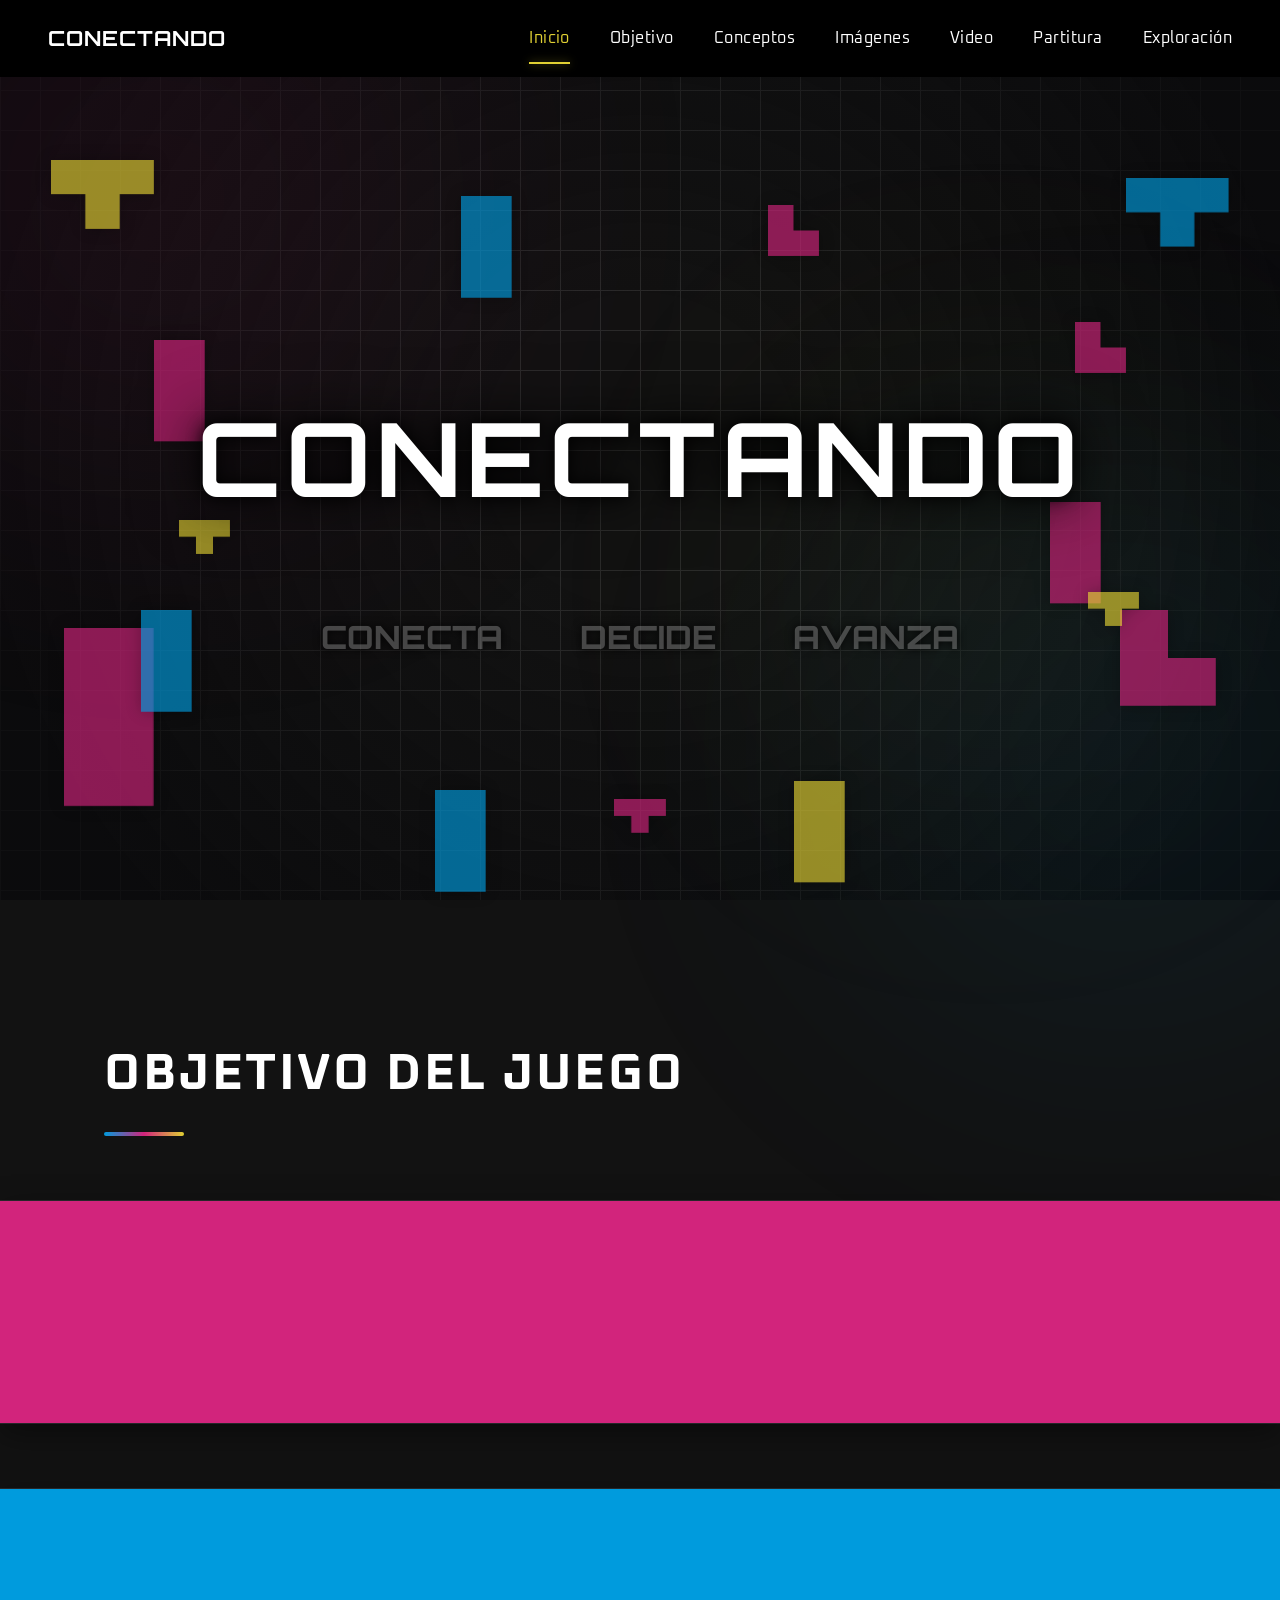
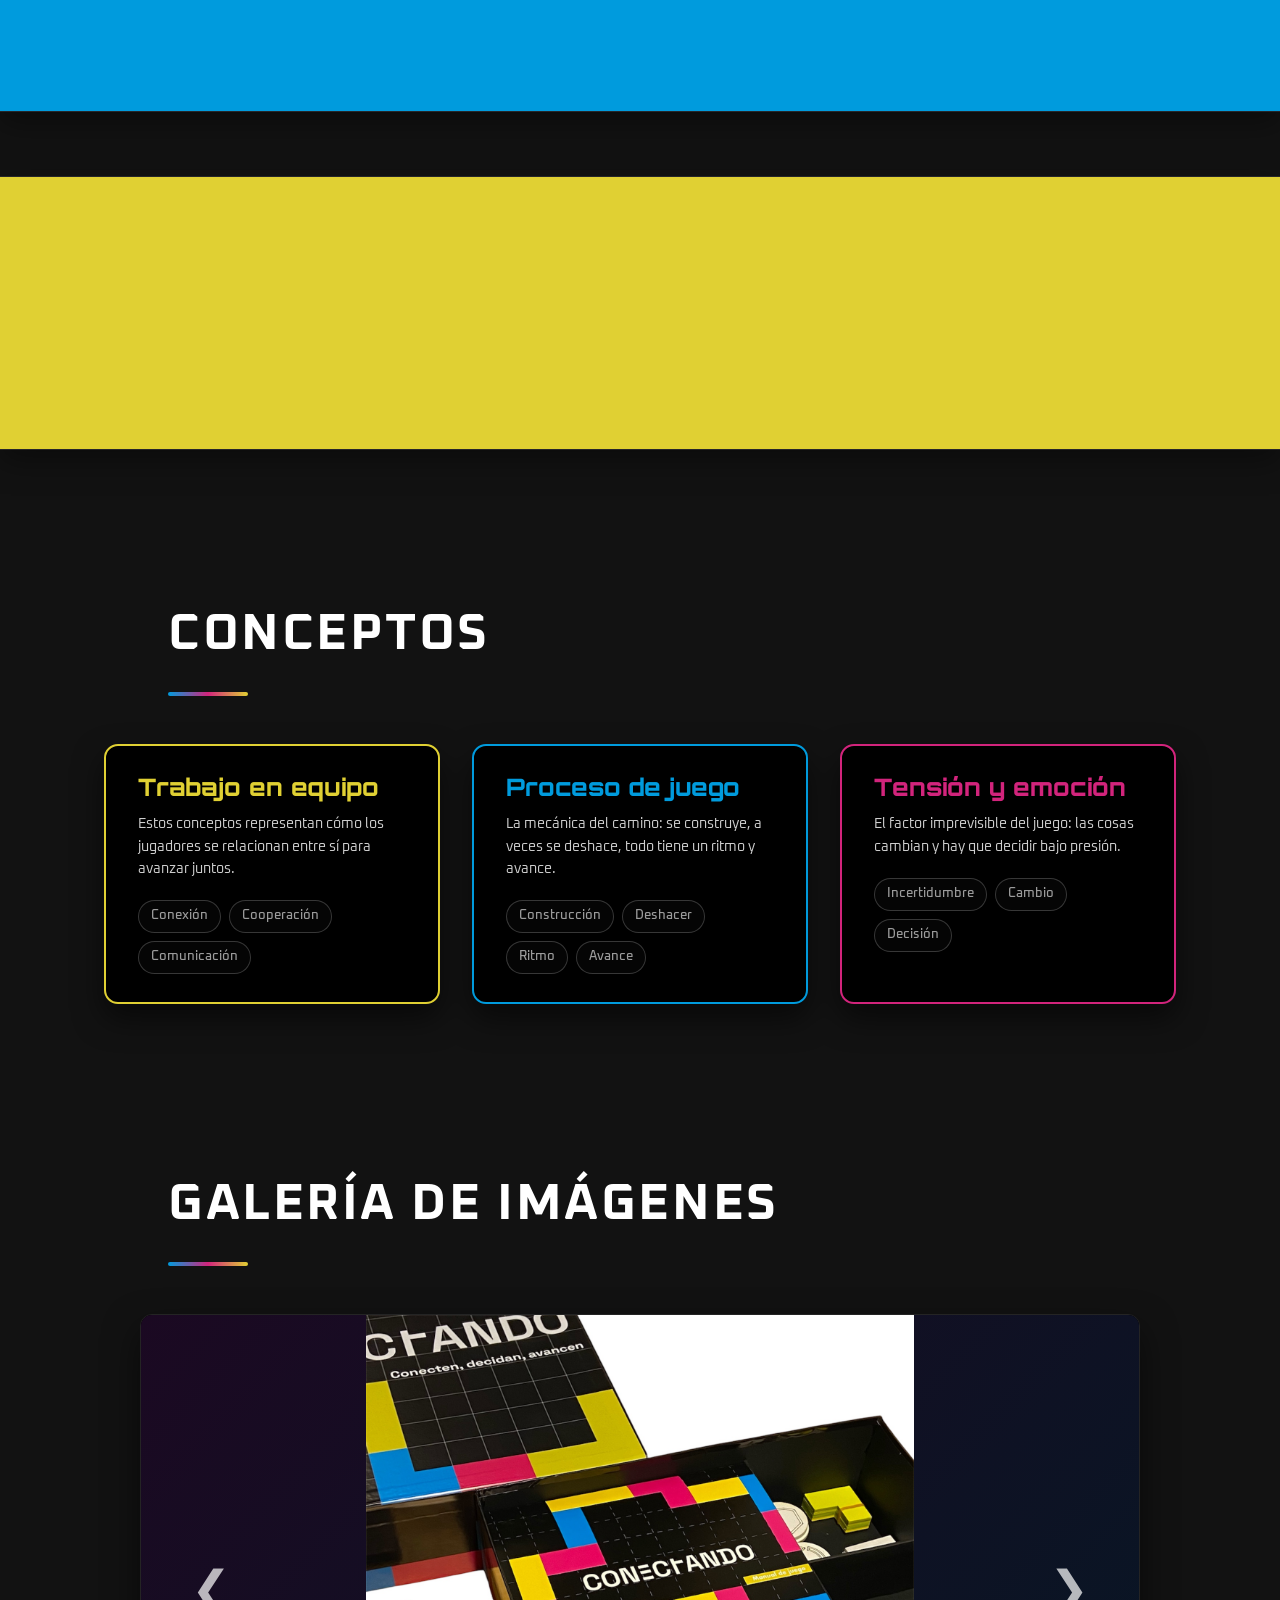
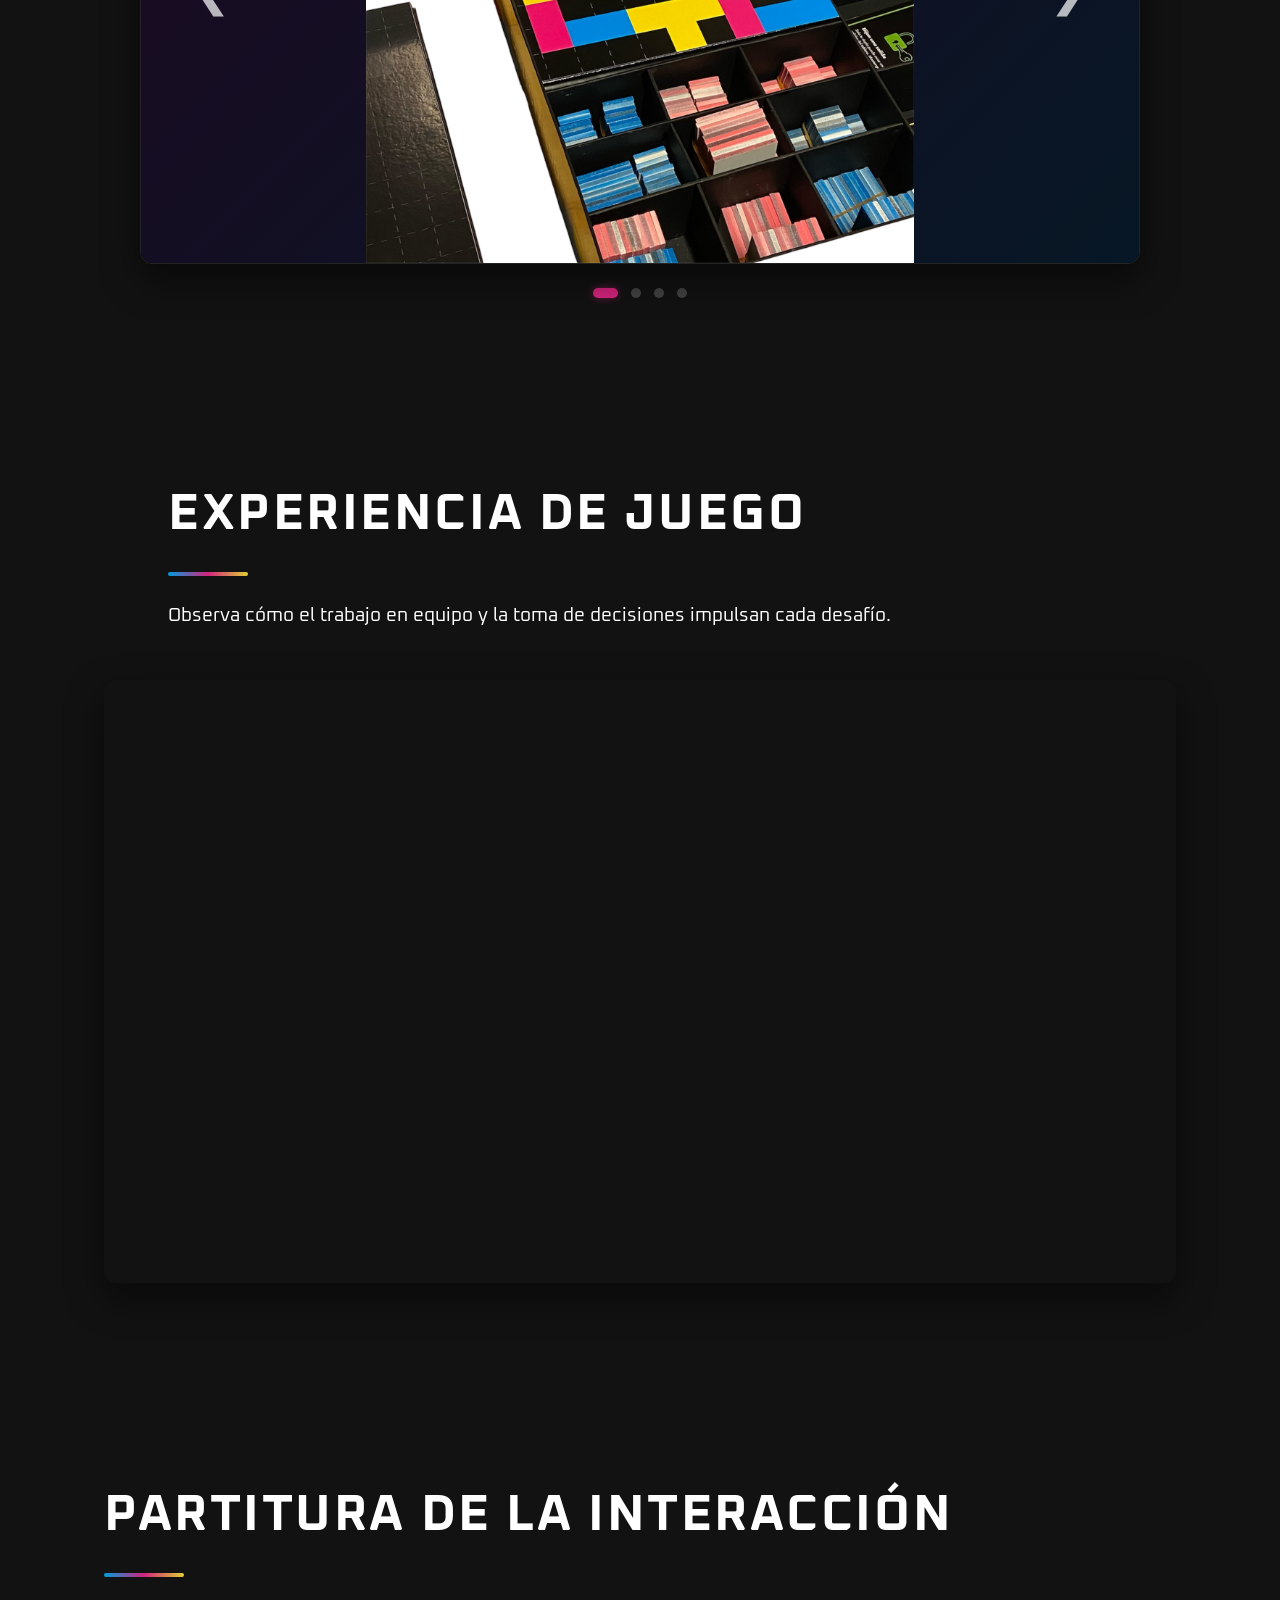
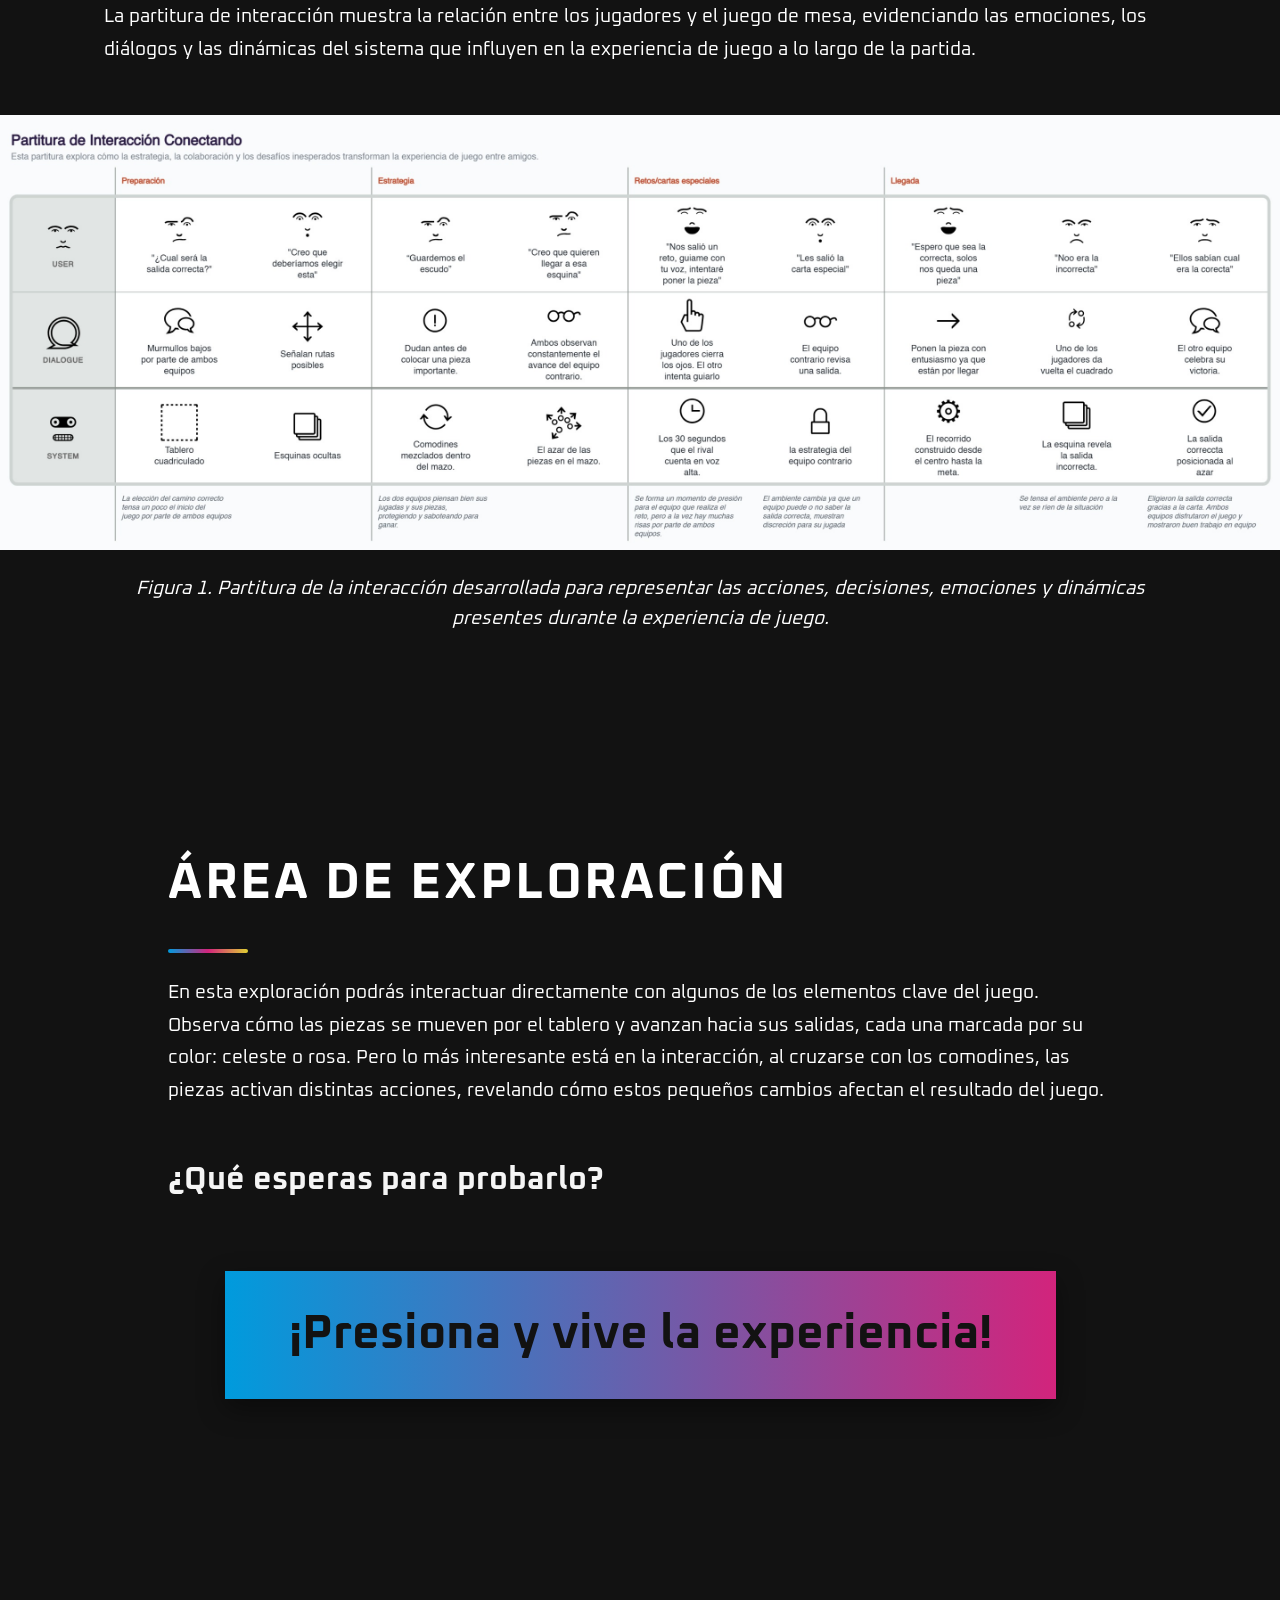
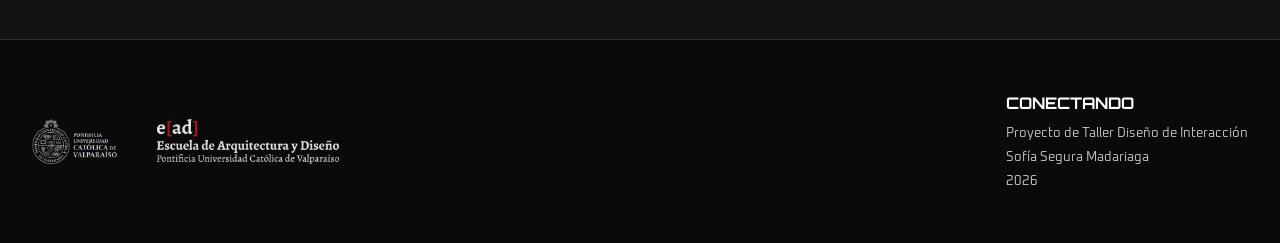
==== commit e887835b: "Actualización del sitio" ====
--- a/index.html
+++ b/index.html
@@ -3,352 +3,337 @@
 
 
 <head>
-
-
-<meta charset="UTF-8">
-<meta name="viewport" content="width=device-width, initial-scale=1.0">
-
-
-<title>Conectando</title>
-
-
-<link rel="preconnect" href="https://fonts.googleapis.com">
-<link rel="preconnect" href="https://fonts.gstatic.com" crossorigin>
-
-
-<link href="https://fonts.googleapis.com/css2?family=Orbitron:wght@400;500;700;800&family=Oxanium:wght@300;400;500;600;700&display=swap" rel="stylesheet">
-
-
-<link rel="stylesheet" href="style.css">
-
-
+    <meta charset="UTF-8">
+    <meta name="viewport" content="width=device-width, initial-scale=1.0">
+    <title>Conectando</title>
+    
+    <!-- Google Fonts -->
+    <link rel="preconnect" href="https://fonts.googleapis.com">
+    <link rel="preconnect" href="https://fonts.gstatic.com" crossorigin>
+    <link href="https://fonts.googleapis.com/css2?family=Orbitron:wght@400;500;700;800;900&family=Oxanium:wght@300;400;500;600;700;800&display=swap" rel="stylesheet">
+    
+    <link rel="stylesheet" href="style.css?v=10">
 </head>
 
 
 <body>
 
-<div class="grid"></div>
-
-<div class="grid"></div>
-
-<nav id="navbar">
-
-    <div class="nav-logo">CONECTANDO</div>
-
-    <div class="nav-links">
-
-    <a class="nav-link" data-color="amarillo" data-target="hero">Inicio</a>
-    <a class="nav-link" data-color="rosa" data-target="franjas">Objetivo</a>
-    <a class="nav-link" data-color="celeste" data-target="conceptos">Conceptos</a>
-    <a class="nav-link" data-color="amarillo" data-target="gallery">Imágenes</a>
-    <a class="nav-link" data-color="rosa" data-target="video">Video</a>
-    <a class="nav-link" data-color="celeste" data-target="score">Partitura</a>
-    <a class="nav-link" data-color="amarillo" data-target="pieces">Exploración</a>
-
-</div>
-
-</nav>
-
-<div id="loader">
-
-    <div class="loader-pieces">
-
-        <img src="assets/PIEZA DE CARGA-1.png" class="loader-piece loader-yellow">
-
-        <img src="assets/PIEZA DE CARGA-2.png" class="loader-piece loader-pink">
-
-        <img src="assets/PIEZA DE CARGA-3.png" class="loader-piece loader-blue">
-
+    <!-- Cuadrícula de Fondo y Efectos Cyberpunk -->
+    <div class="grid-overlay"></div>
+    <div class="vignette"></div>
+    
+    <!-- Blobs de Resplandor Ambiental -->
+    <div class="glow-blob blob-pink"></div>
+    <div class="glow-blob blob-blue"></div>
+    <div class="glow-blob blob-yellow"></div>
+
+    <!-- Pantalla de Carga (Loader con piezas del juego originales) -->
+    <div id="loader">
+        <div class="loader-container">
+            <div class="loader-pieces">
+                <img src="assets/PIEZA DE CARGA-1.png" class="loader-piece loader-yellow" alt="Pieza Carga 1">
+                <img src="assets/PIEZA DE CARGA-2.png" class="loader-piece loader-pink" alt="Pieza Carga 2">
+                <img src="assets/PIEZA DE CARGA-3.png" class="loader-piece loader-blue" alt="Pieza Carga 3">
+            </div>
+            <div class="loader-text">CONECTANDO...</div>
+        </div>
     </div>
 
-</div>
-
-
-<main>
-
-
-
-
-
-<section id="hero">
-
-
-    <div class="path-container">
-        <img src="assets/V1-Recorrido.png" class="path" id="path-1" alt="Recorrido 1">
-        <img src="assets/V2-Recorrido.png" class="path" id="path-2" alt="Recorrido 2">
-        <img src="assets/V3-Recorrido.png" class="path" id="path-3" alt="Recorrido 3">
-    </div>
-
-
-    <div class="hero-content">
-        <h1 id="titulo">CONECTANDO</h1>
-        <div class="slogan">
-            <span class="conecta">Conecta</span>
-            <span class="decide">Decide</span>
-            <span class="avanza">Avanza</span>
-        </div>
-
-
-    </div>
-
-
-</section>
-
-
-
-
-
-<section class="info-section" id="franjas">
-    <div class="section-header">
-        <h2>Objetivo del juego</h2>
-    </div>
-    
-    <div class="info-wrapper">
-
-
-        <div class="info-content">
-            <h2>El juego de mesa que pone a prueba tu ingenio</h2>
+    <!-- Barra de Navegación -->
+    <nav id="navbar">
+        <div class="nav-container">
+            <div class="nav-logo">CONECTANDO</div>
+            <div class="nav-toggle" id="navToggle">
+                <span></span>
+                <span></span>
+                <span></span>
+            </div>
+            <div class="nav-links" id="navLinks">
+                <a class="nav-link" data-color="amarillo" data-target="hero">Inicio</a>
+                <a class="nav-link" data-color="rosa" data-target="franjas">Objetivo</a>
+                <a class="nav-link" data-color="celeste" data-target="conceptos">Conceptos</a>
+                <a class="nav-link" data-color="amarillo" data-target="gallery">Imágenes</a>
+                <a class="nav-link" data-color="rosa" data-target="video">Video</a>
+                <a class="nav-link" data-color="celeste" data-target="score">Partitura</a>
+                <a class="nav-link" data-color="amarillo" data-target="pieces">Exploración</a>
+            </div>
+        </div>
+    </nav>
+
+    <!-- Héroe (Hero Section con camino enrollado de piezas individuales alineado matemáticamente) -->
+    <section id="hero">
+        <!-- Contenedor del Trazado de Camino Centrado (Oculto temporalmente) -->
+        <div class="custom-paths-container" id="winding-path-container" style="display: none;">
+            <img src="assets/recorrido.png?v=5" id="winding-path" class="hero-path-img" alt="Recorrido Conectando">
+        </div>
+
+        <!-- Piezas Flotantes Alrededor del Título/Eslogan -->
+        <div class="floating-pieces-decor">
+            <!-- Piezas Grandes (Costados / Esquinas) -->
+            <img src="assets/PIEZA DE CARGA-1.png" class="floating-piece large piece-1 yellow-piece" alt="Pieza Amarilla L">
+            <img src="assets/Pieza-T-celeste.png" class="floating-piece large piece-2 blue-piece" alt="Pieza Celeste T">
+            <img src="assets/Pieza-recta-rosa.png" class="floating-piece large piece-3 pink-piece" alt="Pieza Rosa Recta">
+            <img src="assets/PIEZA DE CARGA-2.png" class="floating-piece large piece-4 pink-piece" alt="Pieza Rosa L">
+            
+            <!-- Piezas Pequeñas (Intermedias / Centro) -->
+            <img src="assets/Pieza-recta-rosa.png" class="floating-piece small piece-5 pink-piece" alt="Pieza Rosa Recta Chica">
+            <img src="assets/PIEZA DE CARGA-2.png" class="floating-piece small piece-6 pink-piece" alt="Pieza Rosa L Chica">
+            <img src="assets/PIEZA DE CARGA-3.png" class="floating-piece small piece-7 blue-piece" alt="Pieza Celeste L Chica">
+            <img src="assets/PIEZA DE CARGA-2.png" class="floating-piece small piece-8 pink-piece" alt="Pieza Rosa L Chica 2">
+            <img src="assets/PIEZA DE CARGA-1.png" class="floating-piece small piece-9 yellow-piece" alt="Pieza Amarilla L Chica">
+            <img src="assets/Pieza-recta-rosa.png" class="floating-piece small piece-10 pink-piece" alt="Pieza Rosa Recta Chica 2">
+            <img src="assets/PIEZA DE CARGA-3.png" class="floating-piece small piece-11 blue-piece" alt="Pieza Celeste L Chica 3">
+            <img src="assets/Pieza-recta-amarillo.png" class="floating-piece small piece-12 yellow-piece" alt="Pieza Amarilla Recta Chica 2">
+            <img src="assets/Pieza-T-rosa.png" class="floating-piece small piece-13 pink-piece" alt="Pieza Rosa T Chica 2">
+            <img src="assets/PIEZA DE CARGA-3.png" class="floating-piece small piece-14 blue-piece" alt="Pieza Celeste L Chica 4">
+            <img src="assets/PIEZA DE CARGA-1.png" class="floating-piece small piece-15 yellow-piece" alt="Pieza Amarilla L Chica 3">
+        </div>
+
+        <div class="hero-content">
+            <!-- Título Principal -->
+            <div class="title-wrapper">
+                <h1 id="titulo" class="glow-text">CONECTANDO</h1>
+            </div>
+            
+            <!-- Slogans Informativos -->
+            <div class="slogan-container">
+                <div class="slogan-item conecta" data-color="pink" data-path="1">Conecta</div>
+                <div class="slogan-item decide" data-color="yellow" data-path="2">Decide</div>
+                <div class="slogan-item avanza" data-color="blue" data-path="3">Avanza</div>
+            </div>
+        </div>
+    </section>
+
+    <!-- Contenido Principal -->
+    <main>
+        
+        <!-- Franjas Informativas -->
+        <section class="info-section-group" id="franjas">
+            <div class="section-header">
+                <h2>Objetivo del Juego</h2>
+                <div class="header-line"></div>
+            </div>
+            
+            <!-- Franja 1: Objetivo -->
+            <div class="info-section">
+                <div class="info-card pink-theme">
+                    <div class="info-card-accent"></div>
+                    <div class="info-content">
+                        <h2>El juego de mesa que pone a prueba tu ingenio</h2>
+                        <p>
+                            Conectando es un emocionante juego de mesa para 4 jugadores divididos en 2 equipos. La estrategia, la intuición y el trabajo en equipo serán la clave para alcanzar la victoria.
+                        </p>
+                    </div>
+                    <div class="color-bar pink"></div>
+                </div>
+            </div>
+
+            <!-- Franja 2: Construcción -->
+            <div class="info-section">
+                <div class="info-card blue-theme">
+                    <div class="info-card-accent"></div>
+                    <div class="info-content">
+                        <h2>Construye tu camino desde el centro</h2>
+                        <p>
+                            Desde el centro del tablero, cada jugador construye su propio camino mientras enfrenta penitencias y aprovecha comodines que pueden ayudar a su equipo o sabotear a sus rivales.
+                        </p>
+                    </div>
+                    <div class="color-bar blue"></div>
+                </div>
+            </div>
+
+            <!-- Franja 3: Salida -->
+            <div class="info-section">
+                <div class="info-card yellow-theme">
+                    <div class="info-card-accent"></div>
+                    <div class="info-content">
+                        <h2>Encuentra la salida correcta antes que los demás</h2>
+                        <p>
+                            El tablero tiene cuatro posibles salidas, pero solo una es la correcta. El equipo que logre conectar su ruta con la salida verde será el ganador.
+                        </p>
+                        <strong>¿Lograrás descubrirla antes que tus oponentes?</strong>
+                    </div>
+                    <div class="color-bar yellow"></div>
+                </div>
+            </div>
+        </section>
+
+        <!-- Conceptos Clave -->
+        <section id="conceptos" class="page-section">
+            <div class="section-header">
+                <h2>Conceptos</h2>
+                <div class="header-line"></div>
+            </div>
+
+            <div class="concepts-container">
+                <!-- Tarjeta Amarilla -->
+                <div class="concept-card yellow-card">
+                    <div class="card-inner">
+                        <div class="concept-slogan">Trabajo en equipo</div>
+                        <p class="concept-desc">Estos conceptos representan cómo los jugadores se relacionan entre sí para avanzar juntos.</p>
+                        <div class="concept-words">
+                            <span class="concept-word-chip">Conexión</span>
+                            <span class="concept-word-chip">Cooperación</span>
+                            <span class="concept-word-chip">Comunicación</span>
+                        </div>
+                    </div>
+                </div>
+
+                <!-- Tarjeta Celeste -->
+                <div class="concept-card blue-card">
+                    <div class="card-inner">
+                        <div class="concept-slogan">Proceso de juego</div>
+                        <p class="concept-desc">La mecánica del camino: se construye, a veces se deshace, todo tiene un ritmo y avance.</p>
+                        <div class="concept-words">
+                            <span class="concept-word-chip">Construcción</span>
+                            <span class="concept-word-chip">Deshacer</span>
+                            <span class="concept-word-chip">Ritmo</span>
+                            <span class="concept-word-chip">Avance</span>
+                        </div>
+                    </div>
+                </div>
+
+                <!-- Tarjeta Rosa -->
+                <div class="concept-card pink-card">
+                    <div class="card-inner">
+                        <div class="concept-slogan">Tensión y emoción</div>
+                        <p class="concept-desc">El factor imprevisible del juego: las cosas cambian y hay que decidir bajo presión.</p>
+                        <div class="concept-words">
+                            <span class="concept-word-chip">Incertidumbre</span>
+                            <span class="concept-word-chip">Cambio</span>
+                            <span class="concept-word-chip">Decisión</span>
+                        </div>
+                    </div>
+                </div>
+            </div>
+        </section>
+
+        <!-- Galería de Imágenes -->
+        <section id="gallery" class="page-section">
+            <div class="section-header">
+                <h2>Galería de imágenes</h2>
+                <div class="header-line"></div>
+            </div>
+
+            <div class="carrusel-container">
+                <div class="carrusel">
+                    <button id="galleryPrev" class="carrusel-arrow prev" aria-label="Anterior">&#10094;</button>
+                    <div class="slides-container">
+                        <div class="slide active">
+                            <div class="slide-fallback-bg slide-bg-1"></div>
+                            <img src="assets/Experiencia juego-Foto-1.JPG" alt="Experiencia de juego 1" onerror="this.style.display='none'">
+                        </div>
+                        <div class="slide">
+                            <div class="slide-fallback-bg slide-bg-2"></div>
+                            <img src="assets/Experiencia juego-Foto-2.JPG" alt="Experiencia de juego 2" onerror="this.style.display='none'">
+                        </div>
+                        <div class="slide">
+                            <div class="slide-fallback-bg slide-bg-3"></div>
+                            <img src="assets/Experiencia juego-Foto-3.jpeg" alt="Experiencia de juego 3" onerror="this.style.display='none'">
+                        </div>
+                        <div class="slide">
+                            <div class="slide-fallback-bg slide-bg-4"></div>
+                            <img src="assets/Experiencia juego-Foto-4.JPG" alt="Experiencia de juego 4" onerror="this.style.display='none'">
+                        </div>
+                    </div>
+                    <button id="galleryNext" class="carrusel-arrow next" aria-label="Siguiente">&#10095;</button>
+                </div>
+                <!-- Puntos indicadores del carrusel -->
+                <div class="carrusel-indicators">
+                    <span class="indicator active" data-slide="0"></span>
+                    <span class="indicator" data-slide="1"></span>
+                    <span class="indicator" data-slide="2"></span>
+                    <span class="indicator" data-slide="3"></span>
+                </div>
+            </div>
+        </section>
+
+        <!-- Experiencia del Juego -->
+        <section id="video" class="page-section">
+            <div class="section-header">
+                <h2>Experiencia de juego</h2>
+                <div class="header-line"></div>
+                <p>Observa cómo el trabajo en equipo y la toma de decisiones impulsan cada desafío.</p>
+            </div>
+
+            <div class="video-container">
+                <div class="video-wrapper">
+                    <iframe
+                        src="https://www.youtube.com/embed/erlROwDuNng"
+                        title="Video del juego Conectando"
+                        allow="accelerometer; autoplay; clipboard-write; encrypted-media; gyroscope; picture-in-picture"
+                        allowfullscreen>
+                    </iframe>
+                </div>
+            </div>
+        </section>
+
+        <!-- Partitura de la Interacción -->
+        <section id="score">
+            <div class="section-header">
+                <h2>Partitura de la interacción</h2>
+                <div class="header-line"></div>
+                <p>
+                    La partitura de interacción muestra la relación entre los jugadores y el juego de mesa, evidenciando las emociones, los diálogos y las dinámicas del sistema que influyen en la experiencia de juego a lo largo de la partida.
+                </p>
+            </div>
+
+            <div class="score-image">
+                <div class="score-fallback">
+                    <div class="fallback-icon">🗺️</div>
+                    <h3>Partitura de la Interacción</h3>
+                    <p>Visualización del mapa de flujos, emociones y dinámicas de juego.</p>
+                </div>
+                <img src="assets/Partitura-JPG.jpg" alt="Partitura de la interacción" onerror="this.previousElementSibling.style.display='flex'; this.style.display='none';">
+            </div>
+            <p class="score-caption">
+                Figura 1. Partitura de la interacción desarrollada para representar las acciones, decisiones, emociones y dinámicas presentes durante la experiencia de juego.
+            </p>
+        </section>
+
+        <!-- Área de Exploración -->
+        <section id="pieces" class="page-section">
+            <div class="section-header">
+                <h2>Área de exploración</h2>
+                <div class="header-line"></div>
+                <p>En esta exploración podrás interactuar directamente con algunos de los elementos clave del juego. Observa cómo las piezas se mueven por el tablero y avanzan hacia sus salidas, cada una marcada por su color: celeste o rosa. Pero lo más interesante está en la interacción, al cruzarse con los comodines, las piezas activan distintas acciones, revelando cómo estos pequeños cambios afectan el resultado del juego.</p>
+                <strong class="exploration-question">¿Qué esperas para probarlo?</strong>
+            </div>
+
+            <div class="pieces-cta-container">
+                <a href="exploracion2.html" class="cta-button">¡Presiona y vive la experiencia!</a>
+            </div>
+        </section>
+
+    </main>
+
+    <!-- Pie de Página -->
+    <footer id="footer">
+        <div class="footer-logos">
+            <img src="assets/logo-universidad.png" alt="Universidad" onerror="this.style.display='none';">
+            <img src="assets/Logo-facultad-EAD.png" alt="Facultad" onerror="this.style.display='none';">
+        </div>
+
+        <div class="footer-info">
+            <p class="footer-title">CONECTANDO</p>
             <p>
-                Conectando es un emocionante juego de mesa para 4 jugadores divididos en 2 equipos. La estrategia, la intuición y el trabajo en equipo serán la clave para alcanzar la victoria.
+                <a href="https://wiki.ead.pucv.cl/Taller_de_Dise%C3%B1o_de_Interacci%C3%B3n_2026" target="_blank" rel="noopener noreferrer">
+                    Proyecto de Taller Diseño de Interacción
+                </a>
             </p>
-
-
-        </div>
-
-
-        <div class="color-bar pink"></div>
-
-
-    </div>
-
-
-</section>
-
-
-
-
-
-<section class="info-section">
-
-
-    <div class="info-wrapper">
-
-
-        <div class="color-bar blue"></div>
-
-
-        <div class="info-content">
-            <h2>Construye tu camino desde el centro</h2>
             <p>
-                Desde el centro del tablero, cada jugador construye su propio camino mientras enfrenta penitencias y aprovecha comodines que pueden ayudar a su equipo o sabotear a sus rivales.
+                <a href="https://wiki.ead.pucv.cl/Sof%C3%ADa_Segura" target="_blank" rel="noopener noreferrer">
+                    Sofía Segura Madariaga
+                </a>
             </p>
-
-
-        </div>
-
-
-    </div>
-
-
-</section>
-
-
-
-
-
-<section class="info-section">
-
-
-    <div class="info-wrapper">
-
-
-        <div class="color-bar yellow"></div>
-
-
-        <div class="info-content">
-            <h2>Encuentra la salida correcta antes que los demás</h2>
-            <p>
-                El tablero tiene cuatro posibles salidas, pero solo una es la correcta. El equipo que logre conectar su ruta con la salida verde será el ganador.
-            </p>
-            <strong>¿Lograrás descubrirla antes que tus oponentes?</strong>
-        </div>
-
-
-    </div>
-
-
-</section>
-
-
-
-
-<section id="conceptos">
-    <div class="section-header">
-        <h2>Conceptos</h2>
-    </div>
-
-    <div class="concepts-container">
-        <div class="concept-static-card yellow-card">
-            <div class="concept-slogan">Trabajo en equipo</div>
-            <p class="concept-desc">Estos conceptos representan cómo los jugadores se relacionan entre sí para avanzar juntos.</p>
-            <div class="concept-words">
-                <span class="concept-word-chip">Conexión</span>
-                <span class="concept-word-chip">Cooperación</span>
-                <span class="concept-word-chip">Comunicación</span>
-            </div>
-        </div>
-
-        <div class="concept-static-card blue-card">
-            <div class="concept-slogan">Proceso de juego</div>
-            <p class="concept-desc">La mecánica del camino: se construye, a veces se deshace, todo tiene un ritmo y avance.</p>
-            <div class="concept-words">
-                <span class="concept-word-chip">Construcción</span>
-                <span class="concept-word-chip">Deshacer</span>
-                <span class="concept-word-chip">Ritmo</span>
-                <span class="concept-word-chip">Avance</span>
-            </div>
-        </div>
-
-        <div class="concept-static-card pink-card">
-            <div class="concept-slogan">Tensión y emoción</div>
-            <p class="concept-desc">El factor imprevisible del juego: las cosas cambian y hay que decidir bajo presión.</p>
-            <div class="concept-words">
-                <span class="concept-word-chip">Incertidumbre</span>
-                <span class="concept-word-chip">Cambio</span>
-                <span class="concept-word-chip">Decisión</span>
-            </div>
-        </div>
-    </div>
-
-</section>
-
-
-
-
-
-<section id="gallery">
-    <div class="section-header">
-        <h2>Galería de imágenes</h2>
-    </div>
-
-    <div class="carrusel">
-        <button id="galleryPrev" class="arrow prev">&#10094;</button>
-        <div class="slides-container">
-            <img class="slide active" src="assets/Experiencia juego-Foto-1.JPG">
-            <img class="slide" src="assets/Experiencia juego-Foto-2.JPG">
-            <img class="slide" src="assets/Experiencia juego-Foto-3.jpeg">
-            <img class="slide" src="assets/Experiencia juego-Foto-4.JPG">
-        </div>
-        <button id="galleryNext" class="arrow next">&#10095;</button>
-    </div>
-
-
-</section>
-
-
-
-<section id="video">
-    <div class="section-header">
-        <h2>Experiencia de juego</h2>
-        <p>Observa cómo el trabajo en equipo y la toma de decisiones impulsan cada desafío.</p>
-    </div>
-
-    <div class="video-wrapper">
-
-        <iframe
-            src="https://www.youtube.com/embed/erlROwDuNng"
-            title="Video del juego Conectando"
-            frameborder="0"
-            allow="accelerometer; autoplay; clipboard-write; encrypted-media; gyroscope; picture-in-picture"
-            allowfullscreen>
-        </iframe>
-
-    </div>
-
-</section>
-
-
-
-<section id="score">
-    <div class="section-header">
-        <h2>Partitura de la interacción</h2>
-        <p>
-            La partitura de interacción muestra la relación entre los jugadores y el juego de mesa, evidenciando las emociones, los diálogos y las dinámicas del sistema que influyen en la experiencia de juego a lo largo de la partida.
-        </p>
-
-    </div>
-
-    <div class="score-image">
-        <img src="assets/Partitura-JPG.jpg" alt="Partitura de la interacción">
-        <p class="score-caption">
-            Figura 1. Partitura de la interacción desarrollada para representar las acciones, decisiones, emociones y dinámicas presentes durante la experiencia de juego.
-        </p>
-    </div>
-
-</section>
-
-
-
-
-<section id="pieces">
-    
-    <div class="section-header">
-    <h2>Área de exploración</h2>
-    <p>En esta exploración podrás interactuar directamente con algunos de los elementos clave del juego. Observa cómo las piezas se mueven por el tablero y avanzan hacia sus salidas, cada una marcada por su color: celeste o rosa. Pero lo más interesante está en la interacción, al cruzarse con los comodines, las piezas activan distintas acciones, revelando cómo estos pequeños cambios afectan el resultado del juego.</p>
-    <strong>¿Qué esperas para probarlo?</strong>
-</div>
-
-    </section>
-
-
-
-
-
-<section id="cta">
-    <a href="exploracion2.html" class="cta-button">¡Presiona y vive la experiencia!</a>
-</section>
-
-
-</main>
-
-<footer id="footer">
-
-    <div class="footer-logos">
-
-        <img
-            src="assets/logo-universidad.png"
-            alt="Universidad">
-
-        <img
-            src="assets/Logo-facultad-EAD.png"
-            alt="Facultad">
-
-    </div>
-
-   <div class="footer-info">
-    <p class="footer-title">CONECTANDO</p>
-    <p>
-        <a href="https://wiki.ead.pucv.cl/Taller_de_Dise%C3%B1o_de_Interacci%C3%B3n_2026" target="_blank" rel="noopener noreferrer">
-            Proyecto de Taller Diseño de Interacción
-        </a>
-    </p>
-    <p>
-        <a href="https://wiki.ead.pucv.cl/Sof%C3%ADa_Segura" target="_blank" rel="noopener noreferrer">
-            Sofía Segura Madariaga
-        </a>
-    </p>
-    <p>2026</p>
-</div>
-
-
-
-</footer>
-
-<script src="script.js"></script>
-
-
+            <p>2026</p>
+        </div>
+    </footer>
+
+    <script src="script.js?v=2"></script>
 </body>
 
 
 </html>
 
+
--- a/style.css
+++ b/style.css
@@ -1,399 +1,799 @@
 :root {
-
-
+    /* Paleta Cromática Principal */
     --pink: #D2247C;
+    --pink-glow: rgba(210, 36, 124, 0.45);
     --blue: #009BDD;
+    --blue-glow: rgba(0, 155, 221, 0.45);
     --yellow: #E0D033;
-
-
-    --bg: #121212;
-    --grid: #2A2A2A;
+    --yellow-glow: rgba(224, 208, 51, 0.45);
+    
+    /* Tonos Neutros & Fondos */
+    --bg-dark: #121212;
+    --grid-color: #2A2A2A;
     --white: #F5F5F5;
-
-
-}
-
-
+    --muted: #bdbdbd;
+    --border-color: rgba(255, 255, 255, 0.08);
+
+    /* Fuentes */
+    --font-header: 'Orbitron', sans-serif;
+    --font-body: 'Oxanium', sans-serif;
+}
+
+/* Reset & Normalización */
 * {
     margin: 0;
     padding: 0;
     box-sizing: border-box;
 }
 
+html {
+    scroll-behavior: smooth;
+}
 
 body {
-
-    padding-top: 70px;
-
-
-    background: var(--bg);
-    color: white;
+    background: var(--bg-dark);
+    color: var(--white);
+    font-family: var(--font-body);
     overflow-x: hidden;
-
-
-    font-family: 'Oxanium', sans-serif;
-
-
-
-}
-
-
-/* GRID */
-
-
-.grid {
-
-
+    line-height: 1.6;
+    padding-top: 70px; /* Separación para barra de navegación */
+}
+
+/* ==========================================
+   ELEMENTOS DE AMBIENTACIÓN Y FONDO
+   ========================================== */
+
+/* Cuadrícula Retro-Futurista */
+.grid-overlay {
     position: fixed;
     inset: 0;
 
 
     background-image:
-        linear-gradient(var(--grid) 1px, transparent 1px),
-        linear-gradient(90deg, var(--grid) 1px, transparent 1px);
-
-
+        linear-gradient(var(--grid-color) 1px, transparent 1px),
+        linear-gradient(90deg, var(--grid-color) 1px, transparent 1px);
     background-size: 40px 40px;
-
-
+    background-position: calc(50% + 20px) calc(50% + 20px);
+    z-index: -3;
+    pointer-events: none;
+}
+
+/* Efecto Viñeta */
+.vignette {
+    position: fixed;
+    inset: 0;
+    background: radial-gradient(circle, transparent 20%, rgba(10, 10, 12, 0.8) 85%);
+    z-index: -2;
+    pointer-events: none;
+}
+
+/* Blobs de Resplandor Flotante */
+.glow-blob {
+    position: fixed;
+    width: 45vw;
+    height: 45vw;
+    border-radius: 50%;
+    filter: blur(140px);
+    opacity: 0.08;
     z-index: -1;
-
-
-}
-
-
-/* HERO */
-
-
+    pointer-events: none;
+    animation: floatBlob 25s ease-in-out infinite alternate;
+}
+
+.blob-pink {
+    background: var(--pink);
+    top: -10%;
+    left: -10%;
+}
+
+.blob-blue {
+    background: var(--blue);
+    bottom: -15%;
+    right: -10%;
+    animation-delay: -5s;
+}
+
+.blob-yellow {
+    background: var(--yellow);
+    top: 40%;
+    left: 60%;
+    width: 35vw;
+    height: 35vw;
+    opacity: 0.05;
+    animation-delay: -10s;
+}
+
+@keyframes floatBlob {
+    0% {
+        transform: translate(0, 0) scale(1) rotate(0deg);
+    }
+    50% {
+        transform: translate(8%, 12%) scale(1.15) rotate(90deg);
+    }
+    100% {
+        transform: translate(-5%, -5%) scale(0.9) rotate(180deg);
+    }
+}
+
+/* ==========================================
+   PANTALLA DE CARGA (Loader Con Piezas Originales)
+   ========================================== */
+#loader {
+    position: fixed;
+    top: 0;
+    left: 0;
+    width: 100vw;
+    height: 100vh;
+    background: #121212;
+    display: flex;
+    justify-content: center;
+    align-items: center;
+    z-index: 999999;
+}
+
+.loader-container {
+    display: flex;
+    flex-direction: column;
+    align-items: center;
+    gap: 2rem;
+}
+
+.loader-pieces {
+    display: flex;
+    align-items: center;
+    gap: 1rem;
+}
+
+.loader-piece {
+    display: block;
+    height: auto;
+    transform-origin: center center;
+}
+
+/* Tamaños de las piezas del juego del loader */
+.loader-yellow {
+    width: 120px;
+    animation: spin 2s linear infinite;
+}
+
+.loader-pink {
+    width: 120px;
+    animation: spin 2s linear infinite;
+}
+
+.loader-blue {
+    width: 45px;
+    animation: spin 2s linear infinite;
+}
+
+@keyframes spin {
+    from { transform: rotate(0deg); }
+    to { transform: rotate(360deg); }
+}
+
+.loader-text {
+    font-family: var(--font-header);
+    font-size: 1.2rem;
+    letter-spacing: 0.3em;
+    color: var(--white);
+    text-shadow: 0 0 10px rgba(255, 255, 255, 0.3);
+}
+
+/* ==========================================
+   BARRA DE NAVEGACIÓN
+   ========================================== */
+#navbar {
+    position: fixed;
+    top: 0;
+    left: 0;
+    width: 100%;
+    background: #000;
+    display: flex;
+    justify-content: space-between;
+    align-items: center;
+    padding: 1.2rem 3rem;
+    z-index: 9999;
+    box-sizing: border-box;
+}
+
+.nav-container {
+    width: 100%;
+    display: flex;
+    justify-content: space-between;
+    align-items: center;
+    max-width: 1400px;
+    margin: 0 auto;
+}
+
+.nav-logo {
+    font-family: var(--font-header);
+    font-weight: 700;
+    font-size: 1.3rem;
+    letter-spacing: .05em;
+    color: #fff;
+}
+
+.nav-links {
+    display: flex;
+    gap: 2.5rem;
+}
+
+.nav-link {
+    font-family: var(--font-body);
+    font-size: 1rem;
+    letter-spacing: .03em;
+    color: #fff;
+    text-decoration: none;
+    cursor: pointer;
+    transition: color .3s ease;
+    position: relative;
+    padding: 0.4rem 0;
+}
+
+.nav-link::after {
+    content: '';
+    position: absolute;
+    bottom: -6px;
+    left: 0;
+    width: 0;
+    height: 2px;
+    transition: width 0.3s ease;
+}
+
+.nav-link[data-color="amarillo"]:hover::after,
+.nav-link.active-amarillo::after {
+    width: 100%;
+    background: var(--yellow);
+    box-shadow: 0 0 8px var(--yellow-glow);
+}
+
+.nav-link[data-color="rosa"]:hover::after,
+.nav-link.active-rosa::after {
+    width: 100%;
+    background: var(--pink);
+    box-shadow: 0 0 8px var(--pink-glow);
+}
+
+.nav-link[data-color="celeste"]:hover::after,
+.nav-link.active-celeste::after {
+    width: 100%;
+    background: var(--blue);
+    box-shadow: 0 0 8px var(--blue-glow);
+}
+
+.nav-link.active-amarillo { color: var(--yellow); }
+.nav-link.active-rosa { color: var(--pink); }
+.nav-link.active-celeste { color: var(--blue); }
+
+.nav-toggle {
+    display: none;
+    flex-direction: column;
+    gap: 5px;
+    cursor: pointer;
+}
+
+.nav-toggle span {
+    width: 25px;
+    height: 3px;
+    background-color: var(--white);
+    transition: all 0.3s ease;
+}
+
+@media(max-width: 992px) {
+    #navbar {
+        padding: 1rem 1.5rem;
+    }
+    
+    .nav-toggle {
+        display: flex;
+    }
+    
+    .nav-links {
+        position: fixed;
+        top: 70px;
+        left: -100%;
+        width: 100%;
+        height: calc(100vh - 70px);
+        background: #000;
+        flex-direction: column;
+        align-items: center;
+        justify-content: center;
+        gap: 2rem;
+        transition: left 0.4s ease;
+    }
+    
+    .nav-links.active {
+        left: 0;
+    }
+}
+
+/* ==========================================
+   SECCIÓN HERO (Centrado de Viewport)
+   ========================================== */
 #hero {
-
-
     position: relative;
-
-
     min-height: 100vh;
-
-
-    padding: 1cm;
-
-
-    margin-bottom: 20rem;
-
-
-}
-
-
-.path-container {
-
-
+    display: flex;
+    flex-direction: column;
+    justify-content: center;
+    align-items: center;
+    padding: 2rem;
+    margin-bottom: 3rem; 
+    overflow: hidden; 
+}
+
+.hero-content {
+
+
+    position: relative;
+
+
+    z-index: 2;
+
+
+    display: flex;
+
+
+    flex-direction: column;
+
+
+    align-items: center;
+    justify-content: center;
+    text-align: center;
+    width: 100%;
+    max-width: 950px; 
+    min-height: 480px; /* Suficiente altura para contener el camino sin overflow */
+}
+
+#titulo {
+    font-family: var(--font-header);
+    font-size: clamp(3.5rem, 8vw, 7.5rem);
+    font-weight: 700;
+    
+
+    letter-spacing: .05em;
+    margin-top: 0;
+    color: #ffffff;
+    cursor: pointer;
+    transition: color .3s ease, text-shadow 0.3s ease;
+    /* Aislamiento de texto superior para evitar cualquier interferencia */
+    text-shadow: 
+        0 0 15px rgba(0, 0, 0, 0.95), 
+        0 0 40px rgba(0, 0, 0, 0.85), 
+        0 0 70px rgba(0, 0, 0, 0.7);
+    z-index: 5;
+}
+
+.slogan-container {
+    margin-top: 4.5rem; /* Ajustado para que quepa bien dentro del marco */
+    display: flex;
+    justify-content: center;
+    align-items: center;
+    gap: clamp(2rem, 6vw, 8rem);
+    width: 100%;
+    z-index: 5;
+}
+
+.slogan-item {
+    font-family: var(--font-header);
+    /* Tamaño un poco más pequeño para no competir con el título */
+    font-size: clamp(1.3rem, 2.5vw, 2rem); 
+    font-weight: 800;
+    text-transform: uppercase;
+    color: rgba(255, 255, 255, 0.25);
+    transition: color 0.3s ease, transform 0.3s ease, text-shadow 0.3s ease;
+    cursor: pointer;
+    text-shadow: 0 0 8px rgba(0, 0, 0, 0.9);
+}
+
+.slogan-item:hover {
+    transform: translateY(-4px);
+}
+
+.slogan-item.conecta:hover { color: var(--pink); text-shadow: 0 0 15px var(--pink-glow); }
+.slogan-item.decide:hover { color: var(--yellow); text-shadow: 0 0 15px var(--yellow-glow); }
+.slogan-item.avanza:hover { color: var(--blue); text-shadow: 0 0 15px var(--blue-glow); }
+
+@media (max-width: 768px) {
+    .slogan-container {
+        flex-direction: column;
+        gap: 1.2rem;
+        margin-top: 3.5rem;
+    }
+}
+
+/* ==========================================
+   CAMINOS CONSTRUIDOS RODEANDO EL TEXTO (CONEXIÓN PERFECTA)
+   ========================================== */
+.custom-paths-container {
+    position: absolute;
+    top: 50%;
+    left: 50%;
+    transform: translate(-50%, calc(-50% - 120px));
+    width: 1520px; /* 38 columnas de 40px */
+    height: 640px; /* 16 filas de 40px */
+    pointer-events: none;
+    z-index: 1; 
+}
+
+.hero-path-img {
+    width: 100%;
+    height: 100%;
+    object-fit: fill;
+    transition: filter 0.5s ease;
+}
+
+/* Resplandores neón aplicados sobre la imagen del recorrido directamente */
+#winding-path {
+    transition: filter 0.5s ease;
+}
+
+#winding-path.glow-pink {
+    filter: drop-shadow(0 0 25px var(--pink)) drop-shadow(0 0 10px rgba(255, 255, 255, 0.4));
+}
+
+#winding-path.glow-yellow {
+    filter: drop-shadow(0 0 25px var(--yellow)) drop-shadow(0 0 10px rgba(255, 255, 255, 0.5));
+}
+
+#winding-path.glow-blue {
+    filter: drop-shadow(0 0 25px var(--blue)) drop-shadow(0 0 10px rgba(255, 255, 255, 0.5));
+}
+
+/* Ajustes adaptativos para que el marco del camino se encoja proporcionalmente en pantallas más pequeñas */
+@media (max-width: 1560px) {
+    .custom-paths-container {
+        transform: translate(-50%, calc(-50% - 120px)) scale(0.85);
+    }
+}
+
+@media (max-width: 1300px) {
+    .custom-paths-container {
+        transform: translate(-50%, calc(-50% - 120px)) scale(0.65);
+    }
+}
+
+/* En móviles pequeños se oculta para no amontonar el título */
+@media (max-width: 768px) {
+    .custom-paths-container,
+    .floating-pieces-decor {
+        display: none;
+    }
+}
+
+/* ==========================================
+   PIEZAS DE JUEGO FLOTANTES DECORATIVAS
+   ========================================== */
+.floating-pieces-decor {
     position: absolute;
     inset: 0;
-
-
+    pointer-events: none;
+    z-index: 1;
     overflow: visible;
-
-
-    pointer-events: none;
-
-
-}
-
-
-.path {
-
-
+}
+
+.floating-piece {
     position: absolute;
-
-
-    top: 1rem;
-    left: 54%;
-
-
-    transform: translateX(-58%);
-
-
-    width: 1550px;
-
-
     height: auto;
-
-
-}
-
-
-/* TITULO */
-
-
-.hero-content {
-
-
-    position: relative;
-
-
-    z-index: 2;
-
-
-    display: flex;
-
-
-    flex-direction: column;
-
-
-    align-items: center;
-
-
-    padding-top: 6rem;
-
-
-}
-
-
-#titulo {
-
-
-    font-family: 'Orbitron', sans-serif;
-
-
-    font-size: clamp(4rem, 7vw, 7rem);
-
-
-    font-weight: 700;
-
-
-    letter-spacing: .05em;
-
-
-    text-align: center;
-
-
-    margin-top: 20rem;
-
-
+    opacity: 0.65;
+    filter: drop-shadow(0 0 8px rgba(0, 0, 0, 0.4));
+    transition: opacity 0.4s ease, filter 0.4s ease, transform 0.3s ease;
+}
+
+/* Tamaños diferenciados: Grandes en costados, Pequeños en el medio */
+.floating-piece.large {
+    width: clamp(75px, 8vw, 120px);
+}
+
+.floating-piece.small {
+    width: clamp(35px, 4vw, 55px);
+}
+
+/* Hover: Resplandores correspondientes al color en la pieza respectiva */
+.floating-piece.pink-piece.glow-active {
+    opacity: 1;
+    filter: drop-shadow(0 0 20px var(--pink)) drop-shadow(0 0 5px rgba(255, 255, 255, 0.6));
+}
+
+.floating-piece.yellow-piece.glow-active {
+    opacity: 1;
+    filter: drop-shadow(0 0 20px var(--yellow)) drop-shadow(0 0 5px rgba(255, 255, 255, 0.6));
+}
+
+.floating-piece.blue-piece.glow-active {
+    opacity: 1;
+    filter: drop-shadow(0 0 20px var(--blue)) drop-shadow(0 0 5px rgba(255, 255, 255, 0.6));
+}
+
+/* Posiciones y animaciones de flotación independientes (Márgenes de seguridad anti-colisión) */
+.floating-piece.piece-1 { /* Top-Left (Costado Grande) */
+    top: 10%;
+    left: 4%;
+    animation: floatDecor1 7s ease-in-out infinite alternate;
+}
+.floating-piece.piece-2 { /* Top-Right (Costado Grande) */
+    top: 12%;
+    right: 4%;
+    animation: floatDecor2 9s ease-in-out infinite alternate;
+}
+.floating-piece.piece-3 { /* Bottom-Left (Costado Grande) - Ajustado tamaño y posición para que no se corte */
+    top: 62%;
+    left: 5%;
+    width: clamp(65px, 7vw, 100px);
+    animation: floatDecor3 8s ease-in-out infinite alternate;
+}
+.floating-piece.piece-4 { /* Bottom-Right (Costado Grande) - Ajustado posición para que no se corte */
+    top: 60%;
+    right: 5%;
+    width: clamp(70px, 7.5vw, 110px);
+    animation: floatDecor4 10s ease-in-out infinite alternate;
+}
+.floating-piece.piece-5 { /* Middle-Left Upper (Medio Pequeño, empujado al costado izquierdo) */
+    top: 30%;
+    left: 12%;
+    animation: floatDecor1 6s ease-in-out infinite alternate-reverse;
+}
+.floating-piece.piece-6 { /* Middle-Right Upper (Medio Pequeño, empujado al costado derecho) */
+    top: 28%;
+    right: 12%;
+    animation: floatDecor2 7.5s ease-in-out infinite alternate-reverse;
+}
+.floating-piece.piece-7 { /* Center-Top Left (Medio Pequeño, arriba del título) */
+    top: 14%;
+    left: 36%;
+    animation: floatDecor3 6.5s ease-in-out infinite alternate-reverse;
+}
+.floating-piece.piece-8 { /* Center-Top Right (Medio Pequeño, arriba del título) */
+    top: 15%;
+    right: 36%;
+    animation: floatDecor4 8.5s ease-in-out infinite alternate-reverse;
+}
+.floating-piece.piece-9 { /* Middle-Left Lower (Medio Pequeño, costado izquierdo bajo) */
+    top: 50%;
+    left: 14%;
+    animation: floatDecor1 7.2s ease-in-out infinite alternate-reverse;
+}
+.floating-piece.piece-10 { /* Middle-Right Lower (Medio Pequeño, costado derecho bajo) */
+    top: 48%;
+    right: 14%;
+    animation: floatDecor2 8s ease-in-out infinite alternate-reverse;
+}
+.floating-piece.piece-11 { /* Center-Bottom Left (Medio Pequeño, abajo del eslogan) */
+    top: 80%;
+    left: 34%;
+    animation: floatDecor3 6.8s ease-in-out infinite alternate-reverse;
+}
+.floating-piece.piece-12 { /* Center-Bottom Right (Medio Pequeño, abajo del eslogan) */
+    top: 79%;
+    right: 34%;
+    animation: floatDecor4 9.2s ease-in-out infinite alternate-reverse;
+}
+.floating-piece.piece-13 { /* Center-Bottom Middle (Medio Pequeño, abajo del eslogan) */
+    top: 81%;
+    left: 48%;
+    animation: floatDecor1 7.8s ease-in-out infinite alternate-reverse;
+}
+.floating-piece.piece-14 { /* Middle-Left Very Low (Medio Pequeño) */
+    top: 60%;
+    left: 11%;
+    animation: floatDecor2 8.4s ease-in-out infinite alternate-reverse;
+}
+.floating-piece.piece-15 { /* Middle-Right Very Low (Medio Pequeño) */
+    top: 58%;
+    right: 11%;
+    animation: floatDecor3 9s ease-in-out infinite alternate-reverse;
+}
+
+@keyframes floatDecor1 {
+    0% { transform: translateY(0px) rotate(0deg); }
+    100% { transform: translateY(-40px) rotate(25deg); }
+}
+
+@keyframes floatDecor2 {
+    0% { transform: translateY(0px) rotate(45deg); }
+    100% { transform: translateY(-35px) rotate(15deg); }
+}
+
+@keyframes floatDecor3 {
+    0% { transform: translateY(0px) rotate(-15deg); }
+    100% { transform: translateY(-45px) rotate(-5deg); }
+}
+
+@keyframes floatDecor4 {
+    0% { transform: translateY(0px) rotate(10deg); }
+    100% { transform: translateY(-38px) rotate(35deg); }
+}
+
+/* ==========================================
+   ESTRUCTURA DE SECCIONES & ENCABEZADOS
+   ========================================== */
+.page-section {
+    padding: 5rem 4rem;
+    max-width: 1200px;
+    margin: 0 auto;
+}
+
+.section-header {
+    width: 100%;
+    max-width: 1200px;
+    margin: 0 auto 3rem auto;
+    padding: 0 4rem;
+    box-sizing: border-box;
+}
+
+.section-header h2 {
+    font-family: var(--font-body);
+    font-size: clamp(2rem, 4vw, 3.5rem);
+    text-transform: uppercase;
+    letter-spacing: 0.05em;
+    color: white;
+    margin-bottom: 1rem;
+    text-align: left;
+}
+
+.section-header p {
+    font-family: var(--font-body);
+    font-size: 1.2rem;
+    line-height: 1.7;
+    max-width: 1100px;
     color: #ffffff;
-    cursor: pointer;
-    transition: color .3s ease;
-
-
-}
-
-
-/* ESLOGAN */
-
-
-.slogan {
-
-
-    margin-top: 22rem;
-
-
-    display: flex;
-    flex-direction: column;
-
-
-    gap: 1rem;
-
-
-    font-family: 'Orbitron', sans-serif;
-
-
-    font-size: 4rem;
-
-
-    font-weight: 700;
-
-
-}
-
-
-.conecta {
-
-
-    margin-left: -40rem;
-
-
-}
-
-
-.decide {
-
-
-    margin-left: -35rem;
-
-
-}
-
-
-.avanza {
-
-
-    margin-left: -30rem;
-
-
-}
-
-
-.conecta:hover {
-
-
-    color: var(--pink);
-
-
-}
-
-
-.decide:hover {
-
-
-    color: var(--yellow);
-
-
-}
-
-
-.avanza:hover {
-
-
-    color: var(--blue);
-
-
-}
-
-
-/* ===== FRANJAS DE COLOR CON TEXTO OCULTO ===== */
+    text-align: left;
+}
+
+.header-line {
+    width: 80px;
+    height: 4px;
+    background: linear-gradient(90deg, var(--blue), var(--pink), var(--yellow));
+    margin-top: 1rem;
+    margin-bottom: 1.5rem;
+    border-radius: 2px;
+}
+
+@media(max-width: 768px) {
+    .section-header {
+        padding: 0 1.5rem;
+    }
+    .page-section {
+        padding: 4rem 1.5rem;
+    }
+}
+
+/* ==========================================
+   FRANJAS INFORMATIVAS (Persianas Ancho Completo)
+   ========================================== */
+.info-section-group {
+    margin-top: 4rem;
+    margin-bottom: 4rem;
+}
 
 .info-section {
     margin-top: 4rem;
     margin-bottom: 4rem;
     position: relative;
-}
-
-.info-wrapper {
+    width: 100vw;
+    left: 50%;
+    right: 50%;
+    margin-left: -50vw;
+    margin-right: -50vw;
+}
+
+.info-card {
     position: relative;
-    width: 100%;
+    width: 100vw;
     min-height: 220px;
+    background: rgba(20, 20, 25, 0.75);
+    border-top: 1px solid var(--border-color);
+    border-bottom: 1px solid var(--border-color);
+    border-left: none;
+    border-right: none;
+    border-radius: 0;
     overflow: hidden;
-    background: var(--bg);
-}
+    display: flex;
+    flex-direction: row;
+    align-items: stretch;
+    transition: all 0.5s cubic-bezier(0.25, 0.8, 0.25, 1);
+    box-shadow: 0 10px 30px rgba(0, 0, 0, 0.4);
+}
+
+.info-card-accent {
+    width: 16px;
+    transition: width 0.5s cubic-bezier(0.25, 0.8, 0.25, 1);
+    flex-shrink: 0;
+    z-index: 2;
+}
+
+.pink-theme .info-card-accent { background-color: var(--pink) !important; }
+.blue-theme .info-card-accent { background-color: var(--blue) !important; }
+.yellow-theme .info-card-accent { background-color: var(--yellow) !important; }
 
 .info-content {
-    position: absolute;
-    top: 0;
-    left: 0;
-    width: 100%;
-    height: 100%;
+    padding: 2.5rem 8vw;
+    flex-grow: 1;
     z-index: 2;
-    overflow: hidden;
-    opacity: 0;
-    padding: 2.5rem 4rem;
-    box-sizing: border-box;
-    color: white;
+
     display: flex;
     flex-direction: column;
     justify-content: center;
+    opacity: 0;
     transition: opacity 0.4s ease 0.1s;
 }
 
 .info-content h2 {
-    font-family: 'Oxanium', sans-serif;
-    font-size: clamp(1.8rem, 3vw, 2.8rem);
-    margin-bottom: 1rem;
+    font-family: var(--font-body);
+    font-size: clamp(1.6rem, 2.8vw, 2.4rem);
+    font-weight: 700;
+    margin-bottom: 0.8rem;
+    color: var(--white);
 }
 
 .info-content p {
-    font-family: 'Oxanium', sans-serif;
-    font-size: 1.3rem;
+    font-family: var(--font-body);
+    font-size: 1.25rem;
     line-height: 1.8;
-    max-width: 900px;
+    max-width: 1000px;
+    color: var(--muted);
 }
 
 .info-content strong {
     display: block;
     margin-top: 1rem;
-    font-size: 1.4rem;
+    font-size: 1.3rem;
     font-weight: 700;
-}
-
+    color: var(--white);
+}
+
+/* Persianas de color sólidas: z-index superior, visible por defecto */
 .color-bar {
     position: absolute;
     top: 0;
     left: 0;
     width: 100%;
     height: 100%;
-    z-index: 3;
+    z-index: 4;
     transform: scaleY(1);
     transform-origin: top;
-    transition: transform 0.4s cubic-bezier(0.25, 1, 0.5, 1);
-}
-
-.pink {
-    background: var(--pink);
-}
-
-.blue {
-    background: var(--blue);
-}
-
-.yellow {
-    background: var(--yellow);
-}
-
-/* EFECTO HOVER: solo la franja bajo el cursor se levanta */
-.info-wrapper:hover .color-bar {
+    transition: transform 0.5s cubic-bezier(0.25, 1, 0.5, 1);
+    border-radius: 0;
+}
+
+/* Asignación de color de persianas */
+.color-bar.pink { background-color: var(--pink) !important; }
+.color-bar.blue { background-color: var(--blue) !important; }
+.color-bar.yellow { background-color: var(--yellow) !important; }
+
+/* Hover: Levantar la persiana y revelar la tarjeta */
+.info-card:hover {
+    background: rgba(30, 30, 40, 0.85);
+    border-top-color: rgba(255, 255, 255, 0.15);
+    border-bottom-color: rgba(255, 255, 255, 0.15);
+    box-shadow: 0 15px 40px rgba(0, 0, 0, 0.6);
+}
+
+.pink-theme:hover { box-shadow: 0 15px 35px var(--pink-glow); }
+.blue-theme:hover { box-shadow: 0 15px 35px var(--blue-glow); }
+.yellow-theme:hover { box-shadow: 0 15px 35px var(--yellow-glow); }
+
+.info-card:hover .color-bar {
     transform: scaleY(0);
 }
 
-.info-wrapper:hover .info-content {
+.info-card:hover .info-content {
     opacity: 1;
 }
 
-/* CONCEPTOS CLAVE */
-
-#conceptos {
-    margin-top: 5rem;
-    margin-bottom: 5rem;
-    padding: 1rem 4rem;
-}
-
-.section-header {
-    width: 100%;
-    max-width: 1200px;
-    margin: 0 auto 3rem auto;
-    padding: 0 4rem;
-    box-sizing: border-box;
-}
-
-.section-header h2 {
-    font-family: 'Oxanium', sans-serif;
-    font-size: clamp(2rem, 4vw, 3.5rem);
-    text-transform: uppercase;
-    letter-spacing: 0.05em;
-    color: white;
-    margin-bottom: 1.5rem;
-    text-align: left;
-}
-
-.section-header p {
-    font-family: 'Oxanium', sans-serif;
-    font-size: 1.1rem;
-    line-height: 1.7;
-    max-width: 1100px;
-    color: #bdbdbd;
-    text-align: left;
-}
-
-.section-header strong {
-    display: block;
-    margin-top: 3rem;
-    font-size: 2rem;
-    color: var(--white);
-}
-
-.info-section {
-    margin-top: 4rem;
-    margin-bottom: 4rem;
-    position: relative;
-}
-
+.info-card:hover .info-card-accent {
+    width: 32px;
+}
+
+@media(max-width: 768px) {
+    .info-content {
+        padding: 2rem 1.5rem;
+    }
+}
+
+/* ==========================================
+   TARJETAS DE CONCEPTOS
+   ========================================== */
 .concepts-container {
     display: flex;
     justify-content: center;
@@ -404,107 +804,113 @@
     width: 100%;
 }
 
-.concept-static-card {
+.concept-card {
     flex: 1;
     background: #000;
-    border: 2px solid;
+    border: 2px solid var(--border-color);
     border-radius: 14px;
+    position: relative;
+    overflow: hidden;
+    transition: transform 0.4s cubic-bezier(.25, .8, .25, 1), box-shadow 0.4s ease, border-color 0.4s ease;
+    box-shadow: 0 14px 30px rgba(0, 0, 0, .55);
+
+
+}
+
+.yellow-card { border-color: var(--yellow); }
+.blue-card { border-color: var(--blue); }
+.pink-card { border-color: var(--pink); }
+
+.card-inner {
     padding: 28px 32px;
-    font-family: 'Oxanium', sans-serif;
-    box-shadow: 0 14px 30px rgba(0, 0, 0, .55);
-
-    transition: transform 0.4s cubic-bezier(.25, .8, .25, 1), box-shadow 0.4s ease;
-}
-
-.concept-static-card:hover {
-    transform: translateY(-15px);
-    box-shadow: 0 22px 40px rgba(0, 0, 0, 0.7);
-}
-
-.yellow-card {
-    border-color: var(--yellow);
-}
-
-.blue-card {
-    border-color: var(--blue);
-}
-
-.pink-card {
-    border-color: var(--pink);
-}
-
-.concept-static-card .concept-slogan {
-    font-family: 'Orbitron', sans-serif;
+}
+
+.concept-slogan {
+    font-family: var(--font-header);
     font-weight: 800;
     font-size: 24px;
     line-height: 1.15;
     margin-bottom: 12px;
 }
 
-.yellow-card .concept-slogan {
-    color: var(--yellow);
-}
-
-.blue-card .concept-slogan {
-    color: var(--blue);
-}
-
-.pink-card .concept-slogan {
-    color: var(--pink);
-}
-
-.concept-static-card .concept-desc {
+.yellow-card .concept-slogan { color: var(--yellow); }
+.blue-card .concept-slogan { color: var(--blue); }
+.pink-card .concept-slogan { color: var(--pink); }
+
+.concept-desc {
+    font-family: var(--font-body);
     font-size: 14px;
     line-height: 1.6;
     color: #cfcfcf;
     margin-bottom: 20px;
 }
 
-.concept-static-card .concept-words {
+.concept-words {
     display: flex;
     flex-wrap: wrap;
     gap: 8px;
 }
 
-.concept-static-card .concept-word-chip {
+.concept-word-chip {
     font-size: 13px;
     font-weight: 500;
     padding: 5px 12px;
     border-radius: 999px;
-    border: 1px solid;
-}
-
-.yellow-card .concept-word-chip {
+    border: 1px solid rgba(255, 255, 255, 0.2);
+    color: rgba(255, 255, 255, 0.6);
+    background: rgba(255, 255, 255, 0.02);
+    transition: all 0.3s cubic-bezier(0.25, 0.8, 0.25, 1);
+    cursor: pointer;
+}
+
+.yellow-card .concept-word-chip:hover {
     border-color: var(--yellow);
     color: var(--yellow);
-}
-
-.blue-card .concept-word-chip {
+    background: rgba(224, 208, 51, 0.12);
+    box-shadow: 0 0 10px var(--yellow-glow);
+    transform: translateY(-2px);
+}
+
+.blue-card .concept-word-chip:hover {
     border-color: var(--blue);
     color: var(--blue);
-}
-
-.pink-card .concept-word-chip {
+    background: rgba(0, 155, 221, 0.12);
+    box-shadow: 0 0 10px var(--blue-glow);
+    transform: translateY(-2px);
+}
+
+.pink-card .concept-word-chip:hover {
     border-color: var(--pink);
     color: var(--pink);
-}
-
-
-
-/* CARRUSEL */
-
-
-#gallery {
-
-
-    padding: 4rem 1rem;
-
-
-    margin-bottom: 0px;
-
-
-}
-
+    background: rgba(210, 36, 124, 0.12);
+    box-shadow: 0 0 10px var(--pink-glow);
+    transform: translateY(-2px);
+}
+
+.concept-card:hover {
+    transform: translateY(-15px);
+    box-shadow: 0 22px 40px rgba(0, 0, 0, 0.7);
+}
+
+.yellow-card:hover { box-shadow: 0 15px 30px var(--yellow-glow); }
+.blue-card:hover { box-shadow: 0 15px 30px var(--blue-glow); }
+.pink-card:hover { box-shadow: 0 15px 30px var(--pink-glow); }
+
+@media(max-width: 992px) {
+    .concepts-container {
+        flex-direction: column;
+        gap: 2rem;
+        padding: 0 1.5rem;
+    }
+}
+
+/* ==========================================
+   CARRUSEL
+   ========================================== */
+.carrusel-container {
+    max-width: 1000px;
+    margin: 0 auto;
+}
 
 .carrusel {
 
@@ -519,335 +925,154 @@
 
 
     align-items: center;
-
-
-}
-
-
-.prev {
-
-
-    left: 22%;
-
-
-}
-
-
-.next {
-
-
-    right: 22%;
-
-
-}
-
+    border-radius: 12px;
+    overflow: hidden;
+    border: 1px solid var(--border-color);
+    box-shadow: 0 15px 35px rgba(0, 0, 0, 0.5);
+    height: 550px;
+}
+
+.slides-container {
+    width: 100%;
+    height: 100%;
+    position: relative;
+}
 
 .slide {
-
-
-    width: 100%;
-    height: 420px;
-
-
-    overflow: hidden;
-
-
-}
-
-
-.slide {
-
-
-    width: 100%;
-
-
-    height: 550px;
-
-
-    object-fit: contain;
-
-
-    display: none;
-
-
-}
-
-
-.slide.active {
-
-
-    display: block;
-
-
-}
-
-.slides-container {
-    width: 100%;
-}
-
-
-.arrow {
-
-
     position: absolute;
-
-
-    top: 50%;
-
-
-    transform: translateY(-50%);
-
-
-    background: none;
-
-    border: none;
-
-    color: white;
-
-
-
-    font-size: 3rem;
-
-
-    cursor: pointer;
-
-
-
-    z-index: 999;
-
-
-    line-height: 1;
-
-}
-
-
-
-
-/* PIEZAS */
-
-#pieces {
-    width: 100%;
-    display: flex;
-    flex-direction: column;
-    margin-top: 6rem;
-    gap: 2rem;
-}
-
-#pieces .section-header {
-    width: 100%;
-}
-
-.piece-container {
-    display: flex;
-    justify-content: center;
-    
-    align-items: center;
-    gap: 4rem;
-    width: 100%;
-    margin-top: 2rem;
-}
-
-.piece {
-    display: flex;
-    flex-direction: column;
-    align-items: center;
-    cursor: pointer;
-    transition: transform .3s ease;
-}
-
-.piece:hover {
-    transform: translateY(-8px);
-}
-
-.piece img {
-    width: 220px;
-    height: auto;
-}
-
-.piece span {
-    margin-top: 1.5rem;
-    color: #fff;
-    font-size: 2rem;
-    font-family: 'Oxanium', sans-serif;
-}
-
-
-/* CTA */
-
-#cta {
-    text-align: center;
-    padding-top: 6rem;
-    padding-bottom: 6rem;
-}
-
-.cta-button {
-    display: inline-block;
-    font-family: 'Oxanium', sans-serif;
-    font-weight: 700;
-    font-size: clamp(2rem, 4vw, 3rem);
-    color: #121212;
-    text-decoration: none;
-    background: linear-gradient(90deg, var(--blue), var(--pink), var(--yellow));
-    background-size: 200% 100%;
-    animation: gradientMove 4s ease-in-out infinite alternate;
-    border: none;
-    padding: 1.6rem 4rem;
-    border-radius: 0;
-    transition: transform .3s ease;
-    cursor: pointer;
-}
-
-.cta-button:hover {
-    transform: translateY(-5px);
-    box-shadow: 0 0 30px rgba(255, 255, 255, 0.3);
-}
-
-.cta-button:active {
-    transform: translateY(-2px) scale(0.98);
-}
-
-@keyframes gradientMove {
-    0% {
-        background-position: 0% 50%;
-    }
-    100% {
-        background-position: 100% 50%;
-    }
-}
-
-
-/* Ancho del scroll */
-::-webkit-scrollbar {
-    width: 12px;
-}
-
-
-/* Fondo */
-::-webkit-scrollbar-track {
-    background: #0a0a0a;
-}
-
-
-/* Barra */
-::-webkit-scrollbar-thumb {
-    background: #d12a82;
-    border-radius: 10px;
-    transition: background .3s ease;
-}
-
-
-/* Hover */
-::-webkit-scrollbar-thumb:hover {
-    background: #1aa0d8;
-}
-
-
-/* Mientras se mantiene presionada */
-::-webkit-scrollbar-thumb:active {
-    background: #d9cf35;
-}
-
-
-::-webkit-scrollbar-thumb {
-    background: var(--pink);
-}
-
-
-::-webkit-scrollbar-thumb:hover {
-    background: var(--blue);
-}
-
-
-::-webkit-scrollbar-thumb:active {
-    background: var(--yellow);
-}
-
-
-
-/* LOADER */
-
-#loader {
-
-    position: fixed;
-
-    top: 0;
-    left: 0;
-
-    width: 100vw;
-    height: 100vh;
-
-    background: #121212;
-
-    display: flex;
-
+    inset: 0;
+    opacity: 0;
+    transition: opacity 0.8s ease;
+    display: flex;
     justify-content: center;
     align-items: center;
-
-    z-index: 999999;
-
-}
-
-.loader-pieces {
-
-    display: flex;
-
-    align-items: center;
-
-    gap: 1rem;
-    /* misma separación */
-
-}
-
-.loader-piece {
-
-    display: block;
-
-    height: auto;
-
-    transform-origin: center center;
-
-}
-
-/* TAMAÑOS */
-
-.loader-yellow {
-
-    width: 120px;
-
-    animation: spin 2s linear infinite;
-
-}
-
-.loader-pink {
-
-    width: 120px;
-
-    animation: spin 2s linear infinite;
-
-}
-
-.loader-blue {
-
-    width: 45px;
-
-    animation: spin 2s linear infinite;
-
-}
-
-@keyframes spin {
-
-    from {
-        transform: rotate(0deg);
-    }
-
-    to {
-        transform: rotate(360deg);
-    }
-
-}
-
-/* VIDEO */
-
+    width: 100%;
+    height: 100%;
+    background: #000;
+}
+
+.slide.active {
+    opacity: 1;
+    z-index: 2;
+}
+
+.slide img {
+    width: 100%;
+    height: 100%;
+    object-fit: contain;
+}
+
+.slide-fallback-bg {
+    position: absolute;
+    inset: 0;
+    z-index: -1;
+    background-size: 200% 200%;
+    animation: fallbackGradient 12s ease infinite;
+}
+
+.slide-bg-1 { background: linear-gradient(135deg, #1b0922, #071725); }
+.slide-bg-2 { background: linear-gradient(135deg, #071725, #221e06); }
+.slide-bg-3 { background: linear-gradient(135deg, #221e06, #1b0922); }
+.slide-bg-4 { background: linear-gradient(135deg, #0a0a0c, #260a17); }
+
+@keyframes fallbackGradient {
+    0% { background-position: 0% 50%; }
+    50% { background-position: 100% 50%; }
+    100% { background-position: 0% 50%; }
+}
+
+.carrusel-arrow {
+
+    position: absolute;
+
+
+    top: 50%;
+
+
+    transform: translateY(-50%);
+
+
+    background: none;
+
+
+
+
+
+
+
+
+
+    border: none;
+
+    color: white;
+
+
+
+
+
+
+
+
+    font-size: 3rem;
+
+
+    cursor: pointer;
+
+
+
+    z-index: 999;
+
+
+    line-height: 1;
+    transition: transform 0.2s ease, opacity 0.2s ease;
+    opacity: 0.7;
+}
+
+.carrusel-arrow:hover {
+    transform: translateY(-50%) scale(1.15);
+    opacity: 1;
+}
+
+.carrusel-arrow.prev { left: 5%; }
+.carrusel-arrow.next { right: 5%; }
+
+.carrusel-indicators {
+    display: flex;
+
+    justify-content: center;
+    gap: 0.8rem;
+    margin-top: 1.5rem;
+}
+
+.indicator {
+    width: 10px;
+    height: 10px;
+    border-radius: 50%;
+    background: rgba(255, 255, 255, 0.2);
+    cursor: pointer;
+    transition: all 0.3s ease;
+}
+
+.indicator.active {
+    width: 25px;
+    border-radius: 5px;
+    background: var(--pink);
+    box-shadow: 0 0 8px var(--pink-glow);
+}
+
+@media(max-width: 768px) {
+    .carrusel {
+        height: 380px;
+    }
+    .carrusel-arrow {
+        font-size: 2.2rem;
+    }
+
+}
+
+/* ==========================================
+   VIDEO EXPLICATIVO
+   ========================================== */
 #video {
 
     margin-top: 3rem;
@@ -858,104 +1083,72 @@
 
 }
 
-.section-header {
+.video-container {
+    max-width: 1200px;
+    margin: 0 auto;
+    border-radius: 12px;
+    overflow: hidden;
+    box-shadow: 0 15px 35px rgba(0, 0, 0, 0.5);
+}
+
+.video-wrapper {
+
+    position: relative;
+
+    width: 100%;
+
+
+
+
+
+
+
+
+
+
+    aspect-ratio: 16/9;
+
+
+
+
+
+
+}
+
+.video-wrapper iframe {
+
+    position: absolute;
+    inset: 0;
+    width: 100%;
+    height: 100%;
+    border: 0;
+}
+
+@media(max-width: 768px) {
+    #video {
+        padding: 3rem 1.5rem;
+    }
+}
+
+/* ==========================================
+   PARTITURA DE LA INTERACCIÓN (Ancho Completo)
+   ========================================== */
+#score {
+    margin-top: 3rem;
+    padding: 3rem 0rem 6rem 0rem;
+    box-sizing: border-box;
+
+}
+
+#score .section-header {
     width: 100%;
     max-width: 1200px;
     margin: 0 auto 3rem auto;
-    padding: 0 4rem;
+    padding: 0 4rem; 
     box-sizing: border-box;
 }
 
-.section-header h2 {
-    font-family: 'Oxanium', sans-serif;
-    font-size: clamp(2rem, 4vw, 3.5rem);
-    text-transform: uppercase;
-    letter-spacing: 0.05em;
-    color: white;
-    margin-bottom: 1.5rem;
-    text-align: left;
-}
-
-.section-header p {
-    font-family: 'Oxanium', sans-serif;
-    font-size: 1.2rem;
-    line-height: 1.7;
-    max-width: 1100px;
-    color: #ffffff;
-    text-align: left;
-}
-
-.info-section {
-    margin-top: 4rem;
-    margin-bottom: 4rem;
-    position: relative;
-}
-
-.video-wrapper {
-
-    position: relative;
-
-    width: 100%;
-
-    max-width: 1200px;
-
-    margin: 0 auto;
-
-    aspect-ratio: 16/9;
-
-    border-radius: 12px;
-
-    overflow: hidden;
-
-}
-
-.video-wrapper iframe {
-
-    position: absolute;
-
-    top: 0;
-    left: 0;
-
-    width: 100%;
-    height: 100%;
-
-}
-
-
-/* PARTITURA*/
-
-.section-header {
-    width: 100%;
-    max-width: 1200px;
-    margin: 0 auto 3rem auto;
-    padding: 0 4rem;
-    box-sizing: border-box;
-}
-
-.section-header h2 {
-    font-family: 'Oxanium', sans-serif;
-    font-size: clamp(2rem, 4vw, 3.5rem);
-    text-transform: uppercase;
-    letter-spacing: 0.05em;
-    color: white;
-    margin-bottom: 1.5rem;
-    text-align: left;
-}
-
-.section-header p {
-    font-family: 'Oxanium', sans-serif;
-    font-size: 1.2rem;
-    line-height: 1.7;
-    max-width: 1100px;
-    color: #ffffff;
-    text-align: left;
-}
-
-.info-section {
-    margin-top: 4rem;
-    margin-bottom: 4rem;
-    position: relative;
-}
+
 
 .score-image {
 
@@ -965,6 +1158,7 @@
     right: 50%;
     margin-left: -50vw;
     margin-right: -50vw;
+    background: #000;
 }
 
 .score-image img {
@@ -980,26 +1174,21 @@
     object-fit: cover;
 }
 
-#score {
-
-    margin-top: 3rem;
-    padding: 3rem 0rem 6rem 0rem;
-    box-sizing: border-box;
-}
-
-#score .section-header {
-    width: 100%;
-    max-width: 1200px;
-    margin: 0 auto 3rem auto;
-    padding: 0 4rem; 
-    box-sizing: border-box;
-
-}
-
-.score-header {
-    max-width: 100%;
-    margin-bottom: 3rem;
-    padding: 0;
+.score-fallback {
+    display: none;
+    flex-direction: column;
+    justify-content: center;
+    align-items: center;
+    min-height: 400px;
+    padding: 3rem;
+    background: linear-gradient(135deg, #101015, #1d1822);
+    color: var(--white);
+    text-align: center;
+}
+
+.fallback-icon {
+    font-size: 4rem;
+    margin-bottom: 1.5rem;
 }
 
 .score-caption {
@@ -1013,10 +1202,67 @@
     font-style: italic;
 }
 
-/* FOOTER */
-
+/* ==========================================
+   ÁREA DE EXPLORACIÓN Y BOTÓN CTA FUSIONADO
+   ========================================== */
+#pieces .section-header h2 {
+    margin-bottom: 1.5rem;
+}
+
+#pieces .section-header p {
+    margin-bottom: 1.5rem;
+}
+
+.exploration-question {
+    display: block;
+    margin-top: 3rem;
+    font-size: 2rem;
+    color: var(--white);
+    font-family: var(--font-body);
+}
+
+.pieces-cta-container {
+    text-align: center;
+    margin-top: 4rem;
+    margin-bottom: 2rem;
+}
+
+.cta-button {
+    display: inline-block;
+    font-family: var(--font-body);
+    font-weight: 700;
+    font-size: clamp(1.8rem, 4vw, 3rem);
+    color: #121212;
+    text-decoration: none;
+    background: linear-gradient(90deg, var(--blue), var(--pink), var(--yellow));
+    background-size: 200% 100%;
+    animation: gradientMove 4s ease-in-out infinite alternate;
+    border: none;
+    padding: 1.6rem 4rem;
+    border-radius: 0;
+    transition: transform .3s ease, box-shadow .3s ease;
+    cursor: pointer;
+    box-shadow: 0 10px 25px rgba(0, 0, 0, 0.4);
+}
+
+.cta-button:hover {
+    transform: translateY(-5px);
+    box-shadow: 0 0 30px rgba(255, 255, 255, 0.3);
+}
+
+.cta-button:active {
+    transform: translateY(-2px) scale(0.98);
+}
+
+@keyframes gradientMove {
+    0% { background-position: 0% 50%; }
+    100% { background-position: 100% 50%; }
+}
+
+/* ==========================================
+   PIE DE PÁGINA (Footer Original Mantenido)
+   ========================================== */
 #footer {
-
     margin-top: 8rem;
     padding: 3rem 2rem;
     border-top: 1px solid #2a2a2a;
@@ -1054,23 +1300,40 @@
     text-align: left;
 }
 
-.footer-info h3 {
-
-    font-family: 'Orbitron';
-    font-size: 1rem;
-    margin-bottom: .5rem;
-}
+
+
+
+
+
+
+
+
+
+
 
 .footer-info p {
-
     color: #bdbdbd;
     margin: .2rem 0;
     font-size: .8rem;
+    font-family: var(--font-body);
+}
+
+.footer-info .footer-title {
+    font-family: var(--font-header);
+    font-size: 1rem;
+    font-weight: 700;
+
+
+
+
+    color: #fff;
+    margin-bottom: .5rem;
 }
 
 .footer-info a {
     color: inherit; 
     text-decoration: none;
+    transition: opacity 0.2s ease;
 }
 
 .footer-info a:hover {
@@ -1078,110 +1341,27 @@
     opacity: 0.8; 
 }
 
-/* NAVBAR */
-
-#navbar {
-
-    position: fixed;
-
-    top: 0;
-    left: 0;
-
-    width: 100%;
-
-    background: #000;
-
-    display: flex;
-
-    justify-content: space-between;
-    align-items: center;
-
-    padding: 1.2rem 3rem;
-
-    z-index: 9999;
-
-    box-sizing: border-box;
-
-}
-
-.nav-logo {
-
-    font-family: 'Orbitron', sans-serif;
-
-    font-weight: 700;
-
-    font-size: 1.3rem;
-
-    letter-spacing: .05em;
-
-    color: #fff;
-
-}
-
-.nav-links {
-
-    display: flex;
-
-    gap: 2.5rem;
-
-}
-
-.nav-link {
-
-    font-family: 'Oxanium', sans-serif;
-
-    font-size: 1rem;
-
-    letter-spacing: .03em;
-
-    color: #fff;
-
-    text-decoration: none;
-
-    cursor: pointer;
-
-    transition: color .3s ease;
-
-}
-
-.nav-link.active-amarillo {
-
-    color: var(--yellow);
-
-}
-
-.nav-link.active-rosa {
-
-    color: var(--pink);
-
-}
-
-.nav-link.active-celeste {
-
-    color: var(--blue);
-
-}
-
-@media(max-width:768px) {
-
-    #navbar {
-
-        flex-direction: column;
-
-        gap: 1rem;
-
-        padding: 1rem 1.5rem;
-
-    }
-
-    .nav-links {
-
-        flex-wrap: wrap;
-
-        justify-content: center;
-
-        gap: 1.2rem;
-
-    }
-
-}
+/* ==========================================
+   SCROLLBAR DECORATIVO
+   ========================================== */
+::-webkit-scrollbar {
+    width: 12px;
+}
+
+::-webkit-scrollbar-track {
+    background: #0a0a0a;
+}
+
+::-webkit-scrollbar-thumb {
+    background: var(--pink);
+    border-radius: 10px;
+    transition: background .3s ease;
+}
+
+::-webkit-scrollbar-thumb:hover {
+    background: var(--blue);
+}
+
+::-webkit-scrollbar-thumb:active {
+    background: var(--yellow);
+}
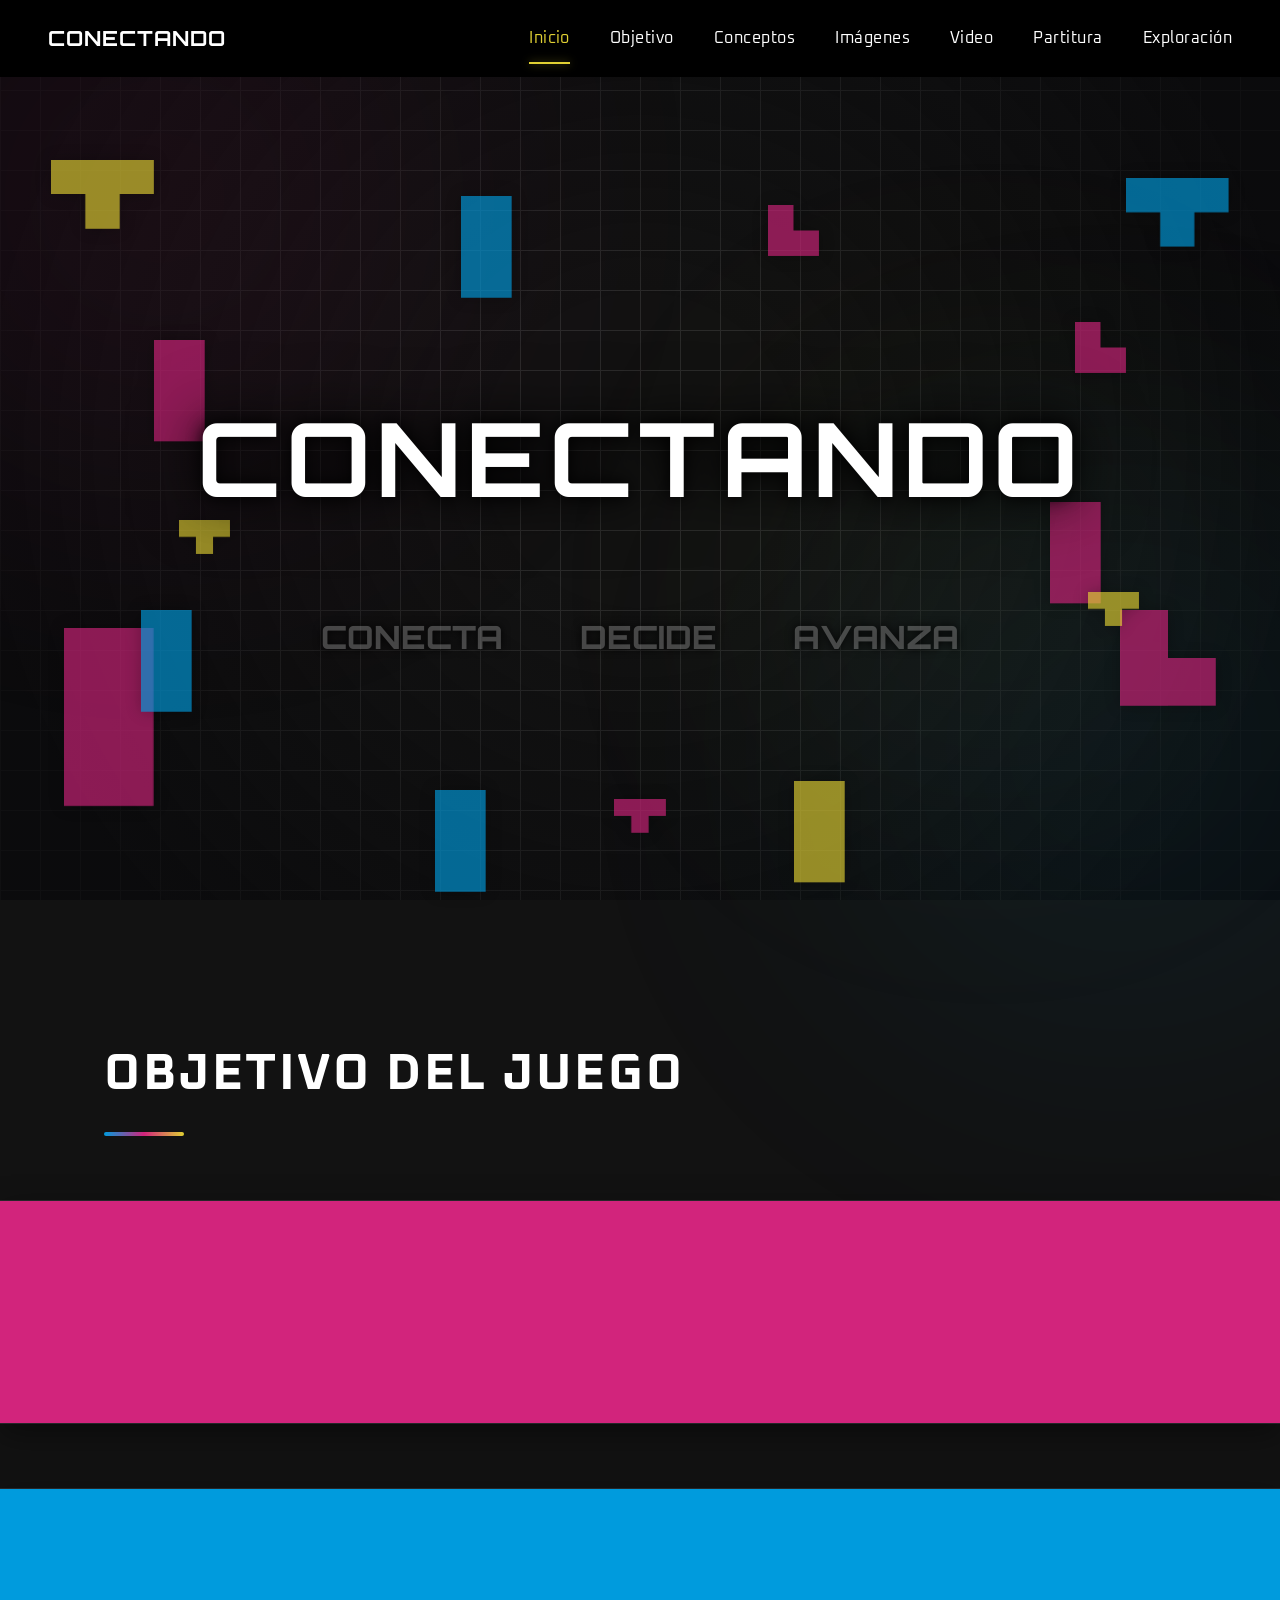
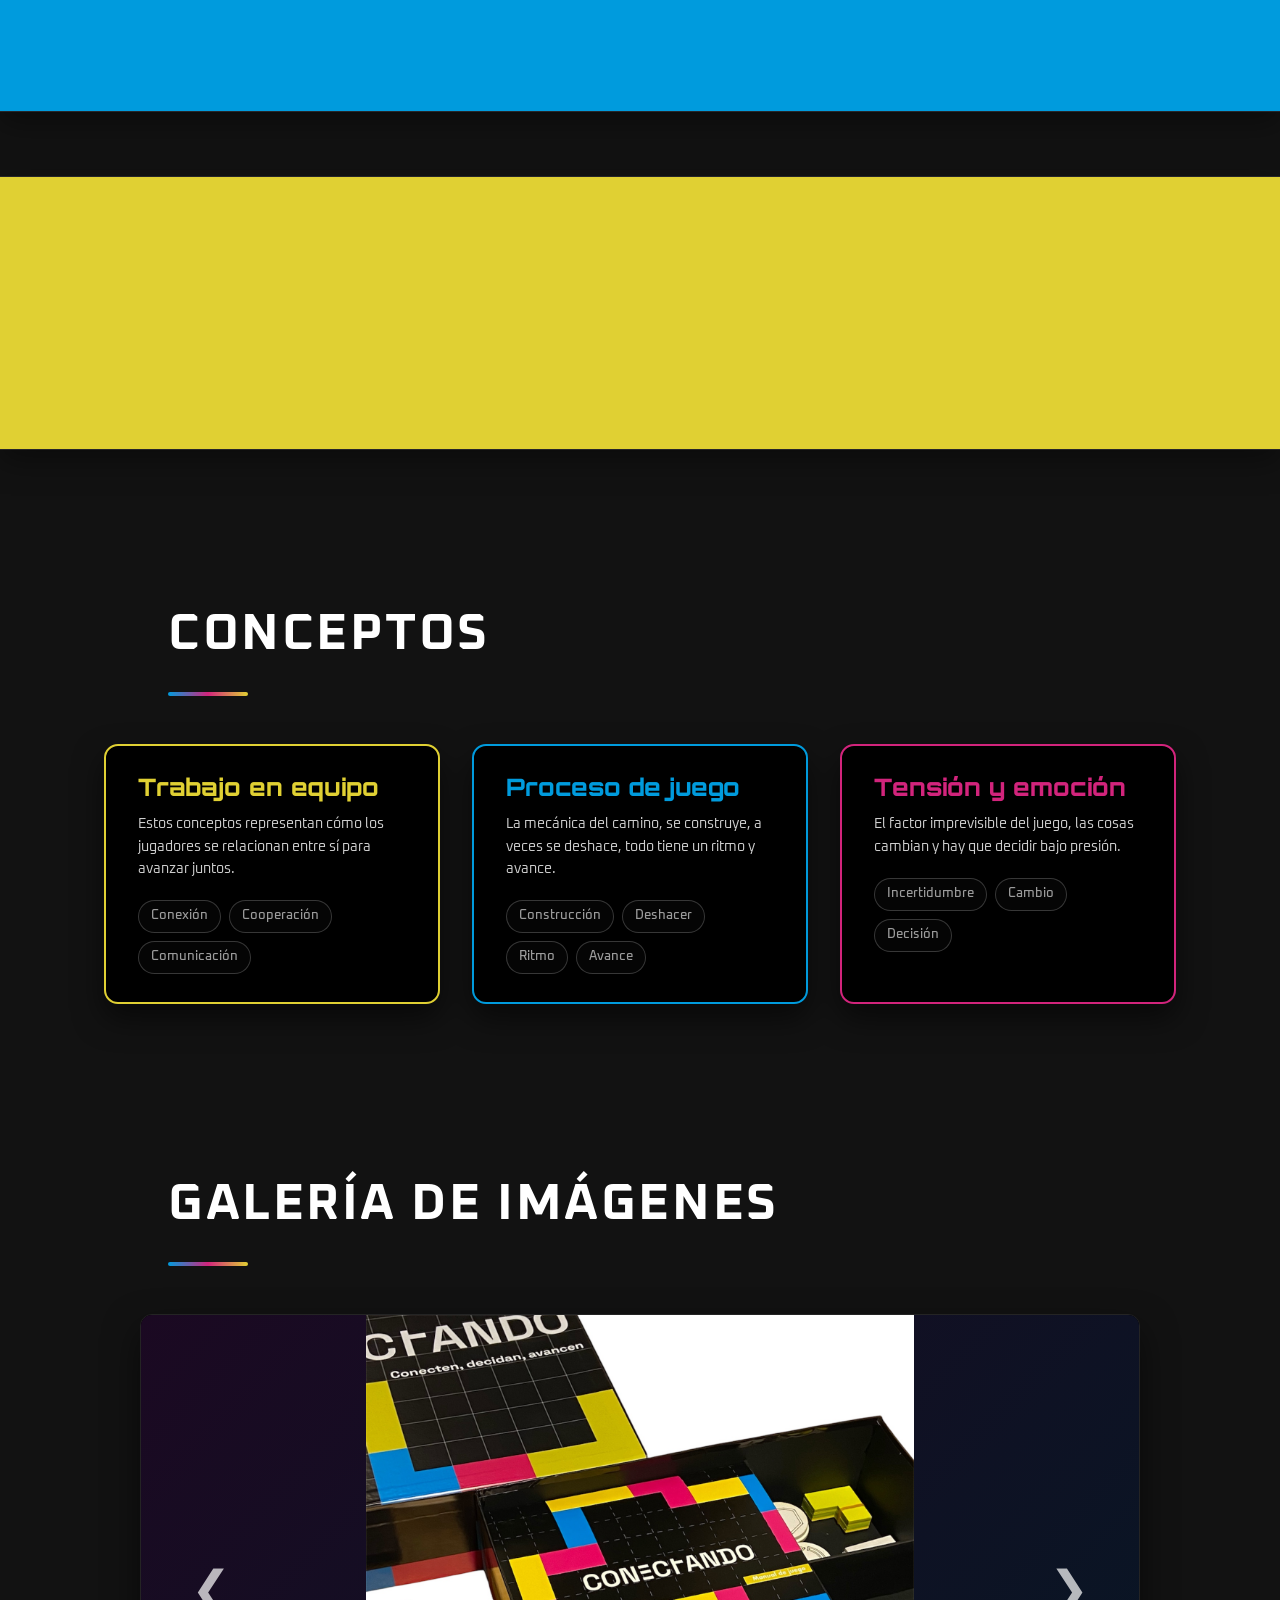
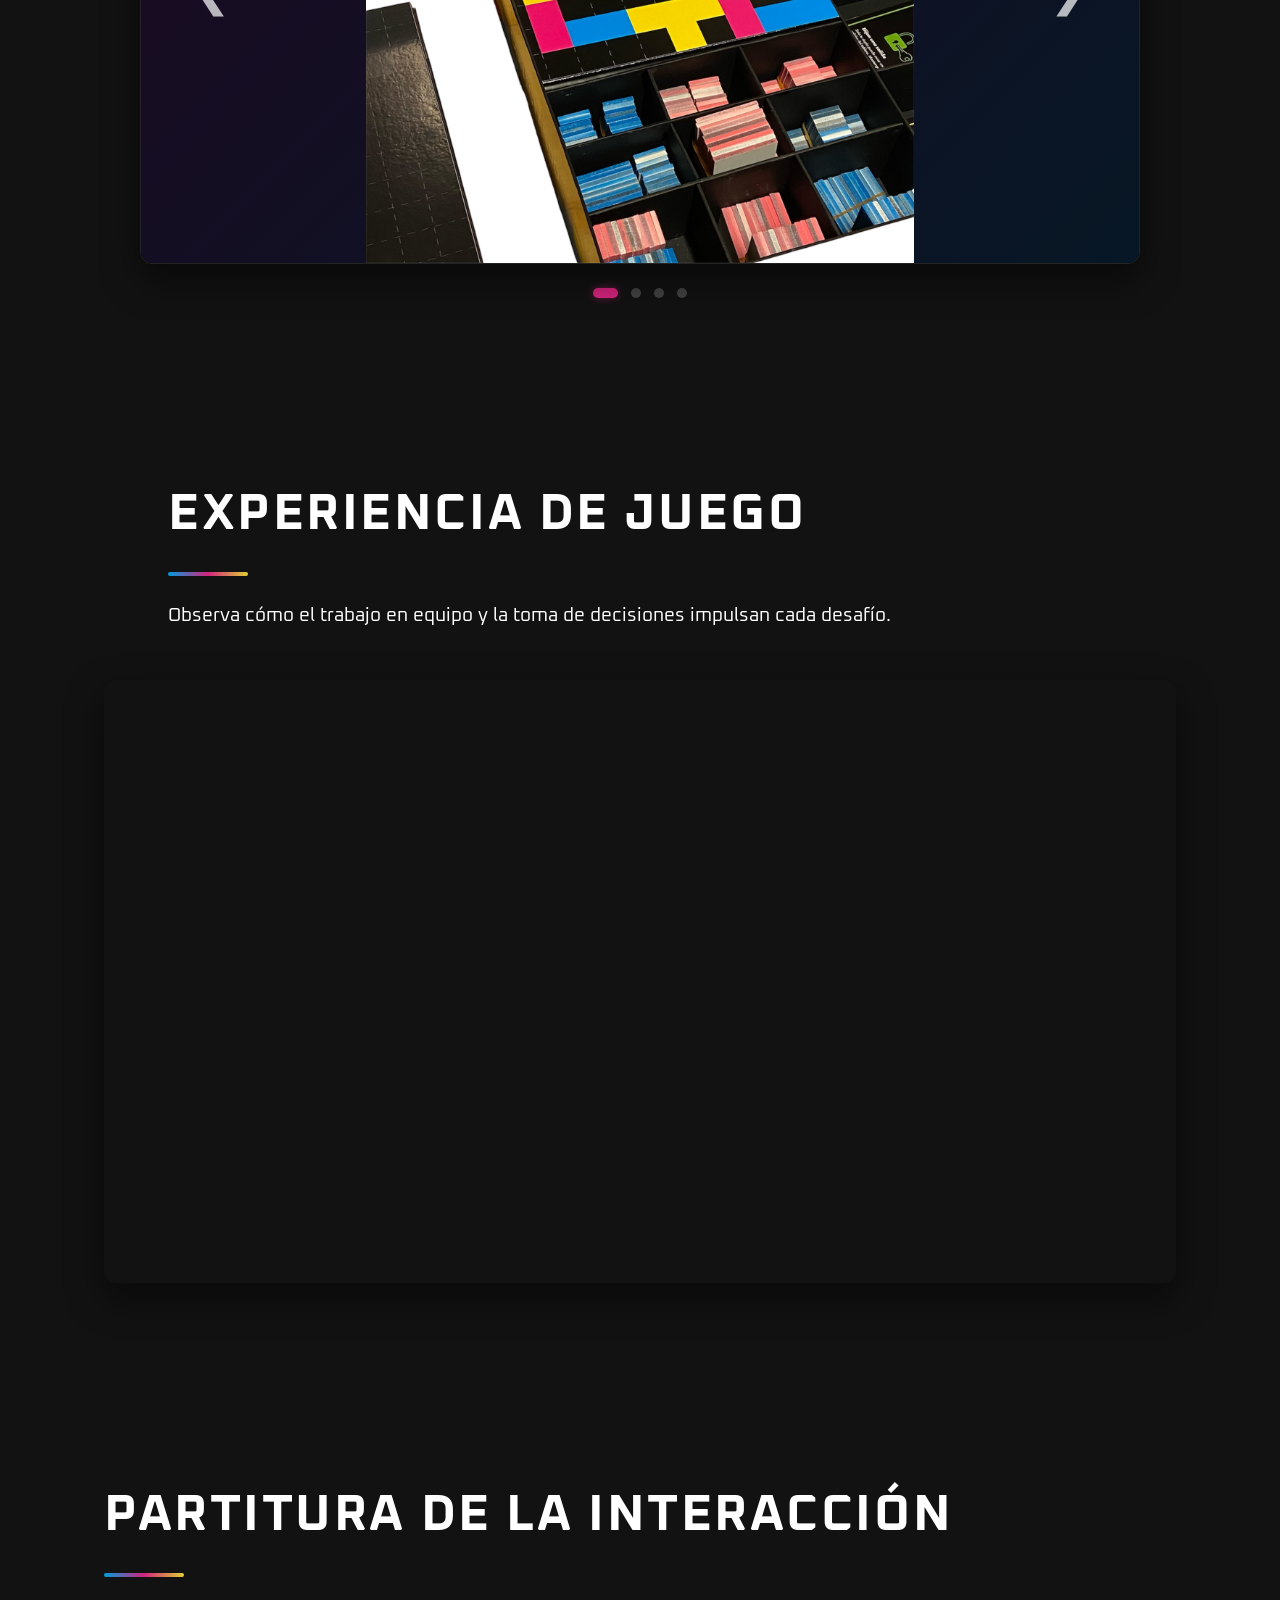
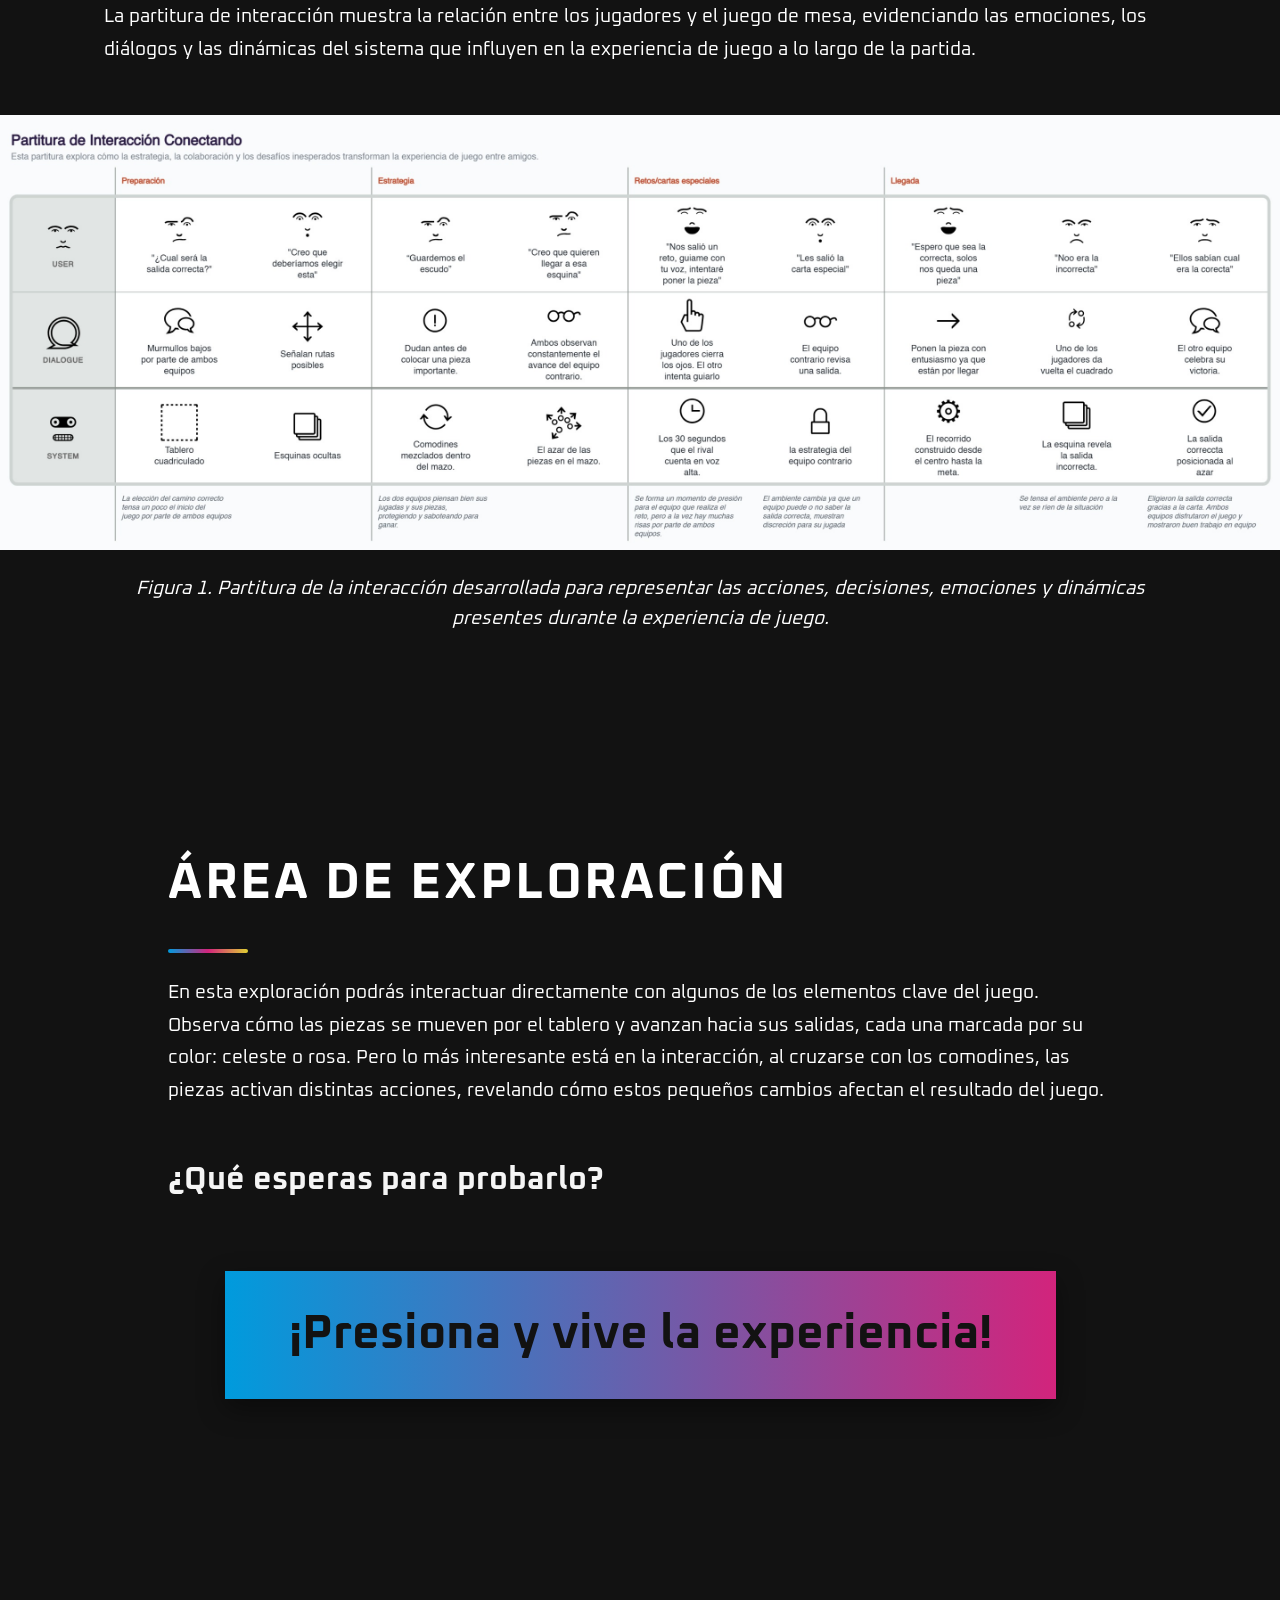
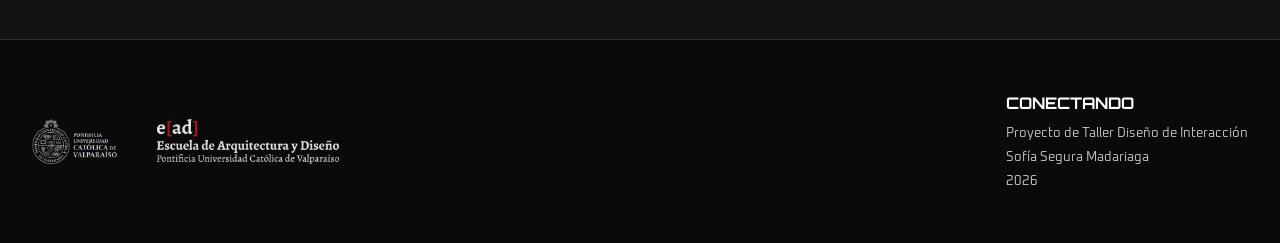
==== commit 1aeec2f9: ""Actualizo archivos del proyecto"" ====
--- a/index.html
+++ b/index.html
@@ -183,7 +183,7 @@
                 <div class="concept-card blue-card">
                     <div class="card-inner">
                         <div class="concept-slogan">Proceso de juego</div>
-                        <p class="concept-desc">La mecánica del camino: se construye, a veces se deshace, todo tiene un ritmo y avance.</p>
+                        <p class="concept-desc">La mecánica del camino, se construye, a veces se deshace, todo tiene un ritmo y avance.</p>
                         <div class="concept-words">
                             <span class="concept-word-chip">Construcción</span>
                             <span class="concept-word-chip">Deshacer</span>
@@ -197,7 +197,7 @@
                 <div class="concept-card pink-card">
                     <div class="card-inner">
                         <div class="concept-slogan">Tensión y emoción</div>
-                        <p class="concept-desc">El factor imprevisible del juego: las cosas cambian y hay que decidir bajo presión.</p>
+                        <p class="concept-desc">El factor imprevisible del juego, las cosas cambian y hay que decidir bajo presión.</p>
                         <div class="concept-words">
                             <span class="concept-word-chip">Incertidumbre</span>
                             <span class="concept-word-chip">Cambio</span>
